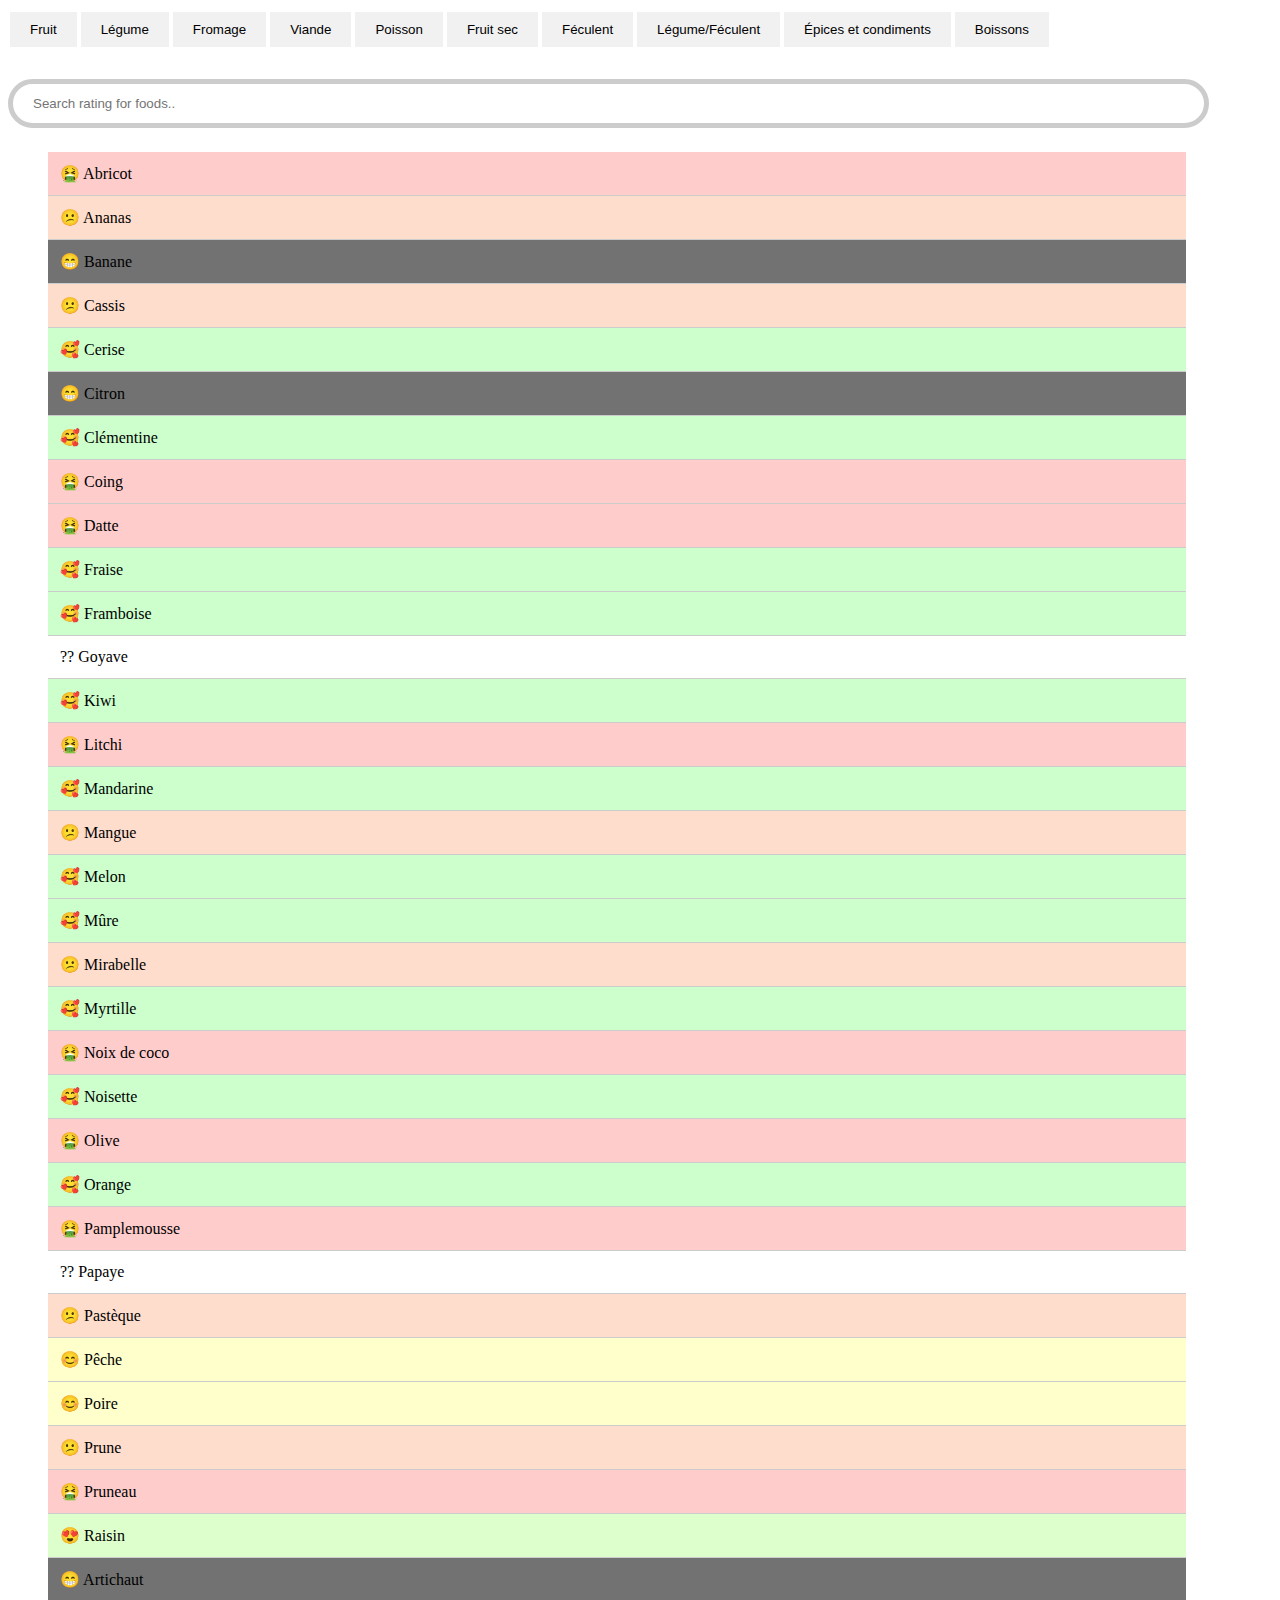
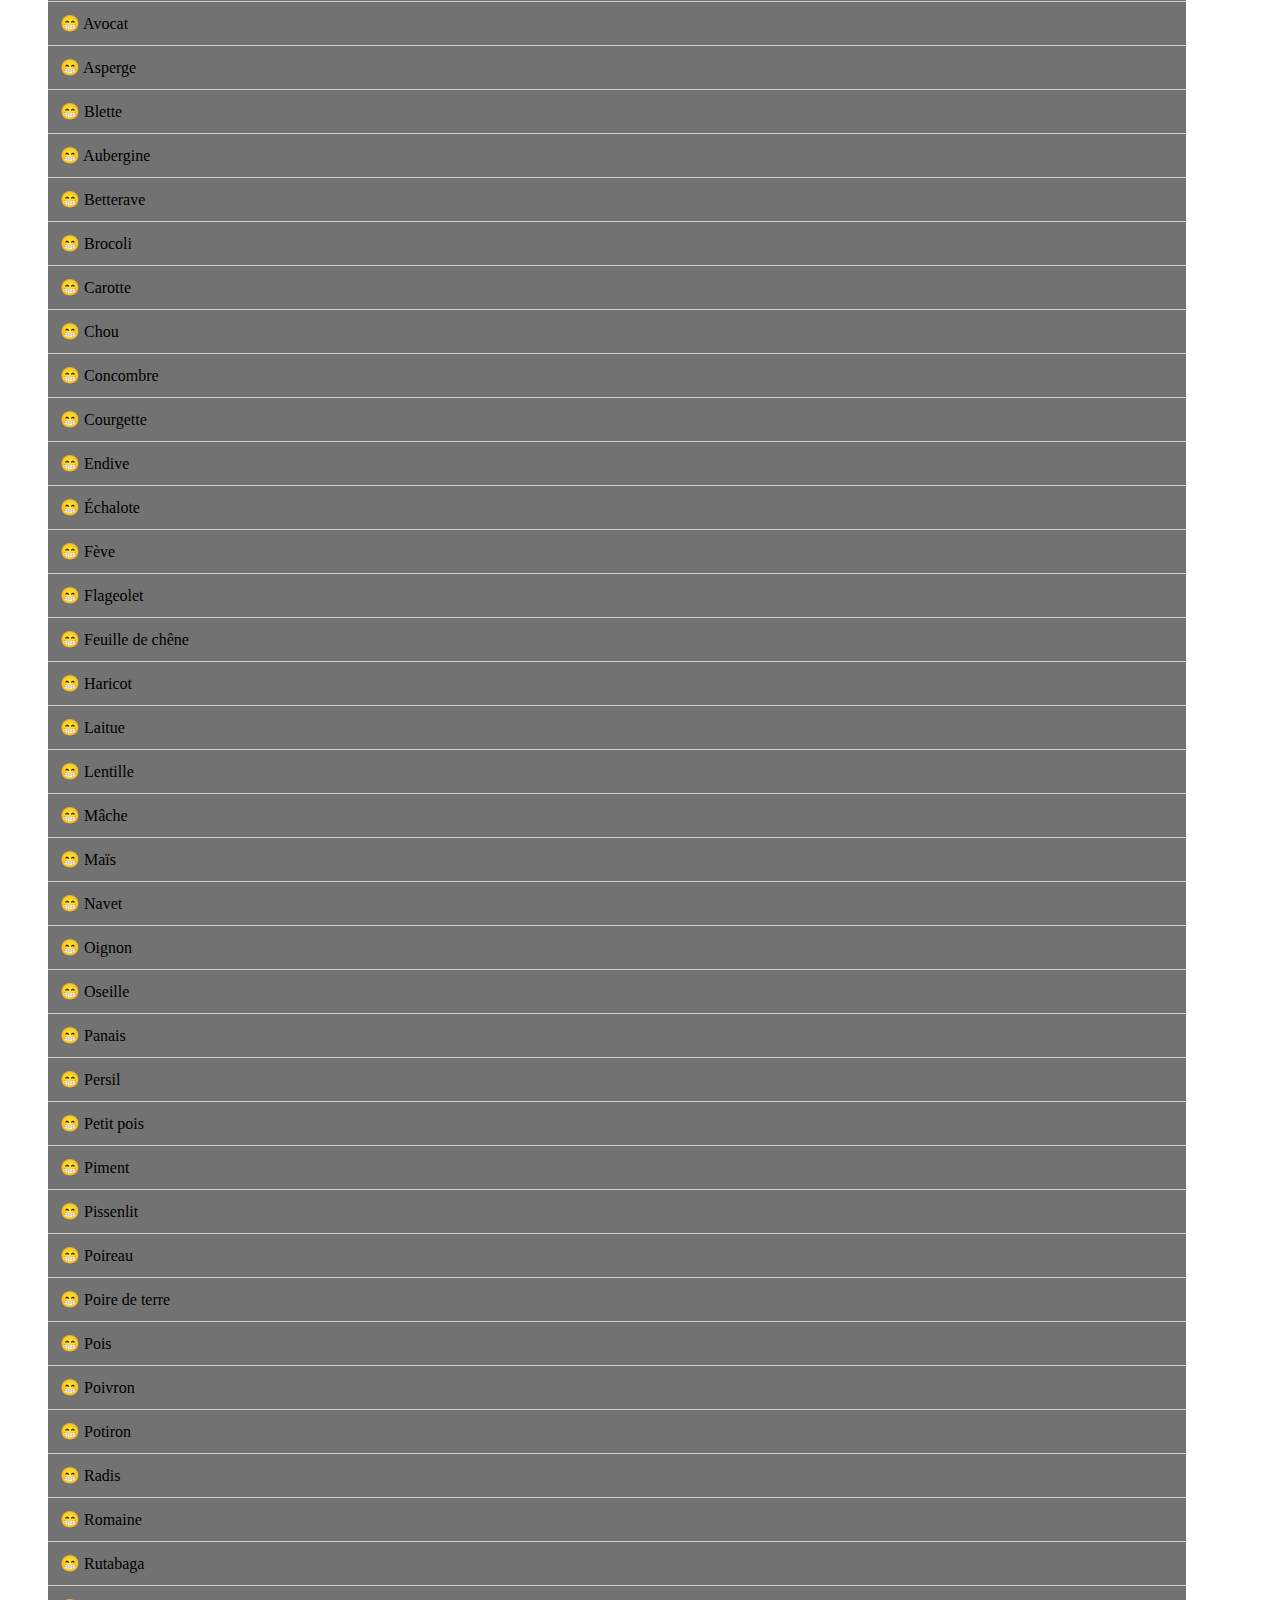
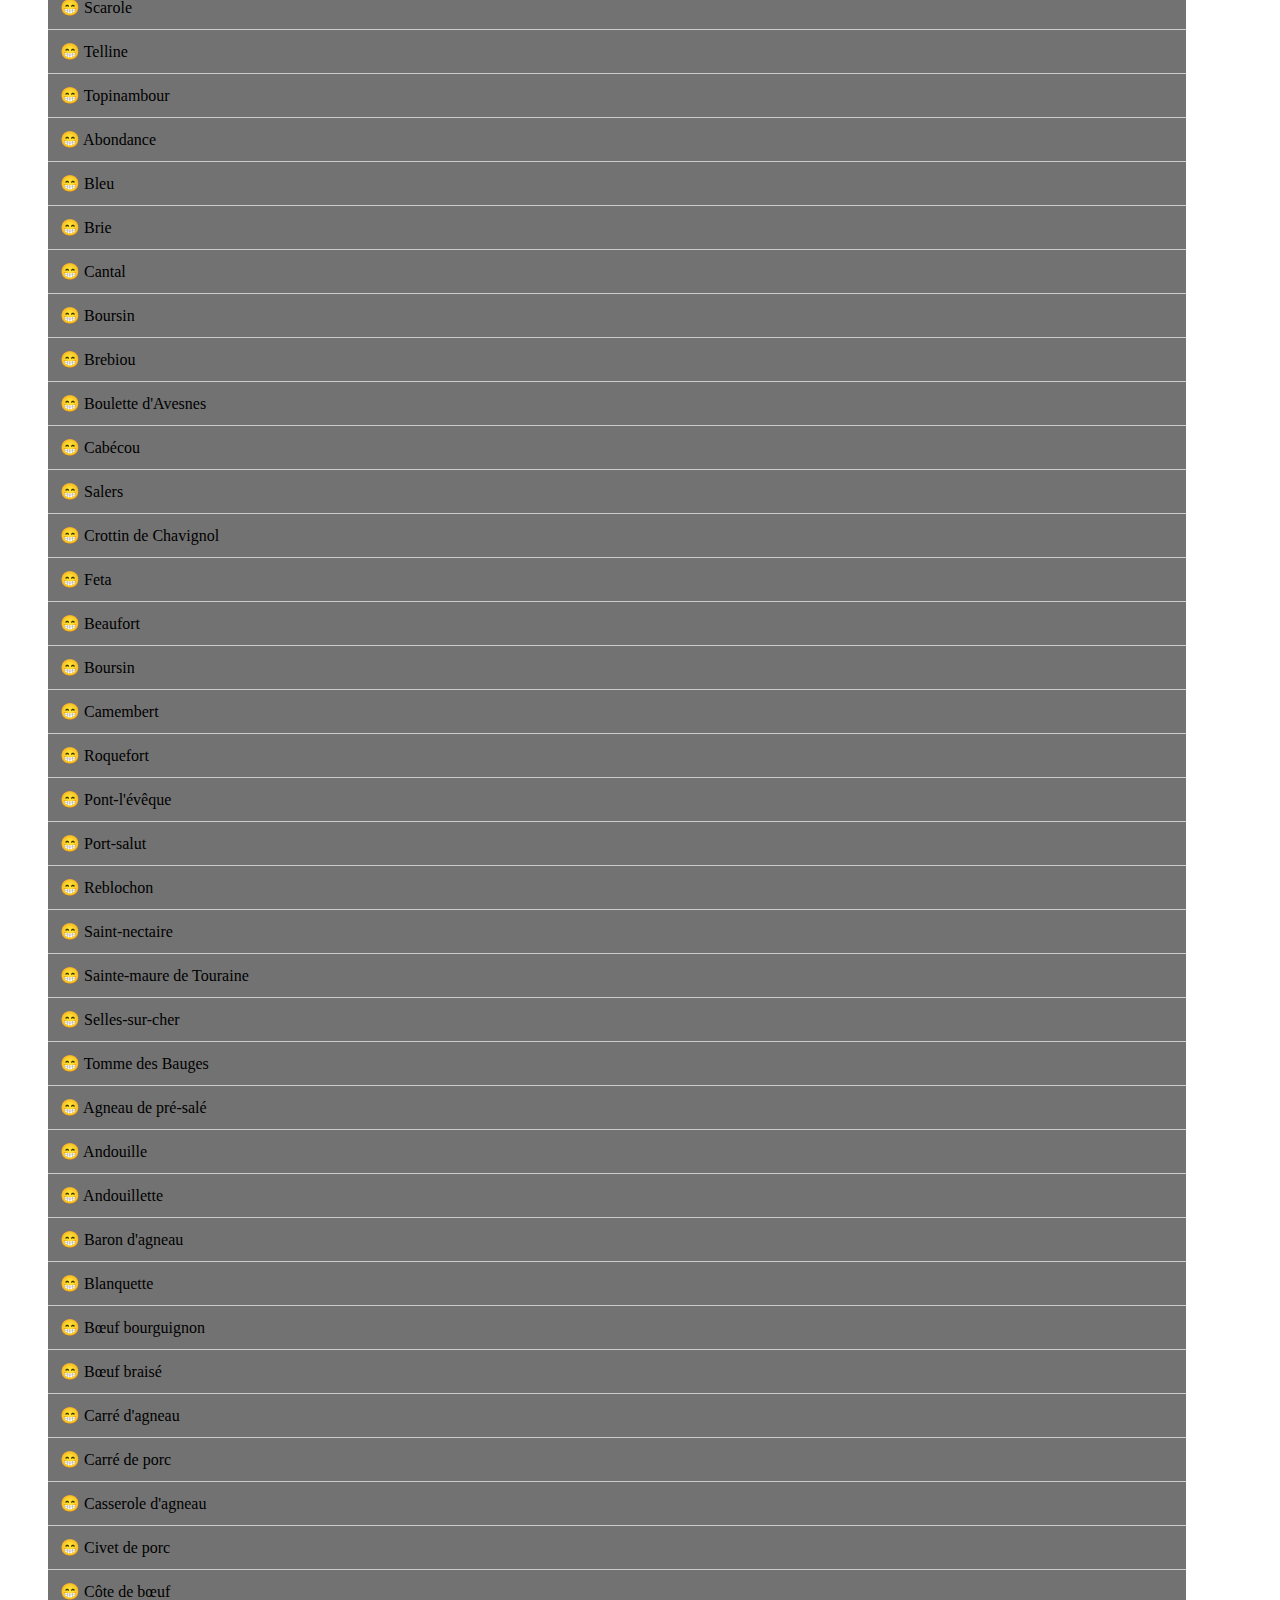
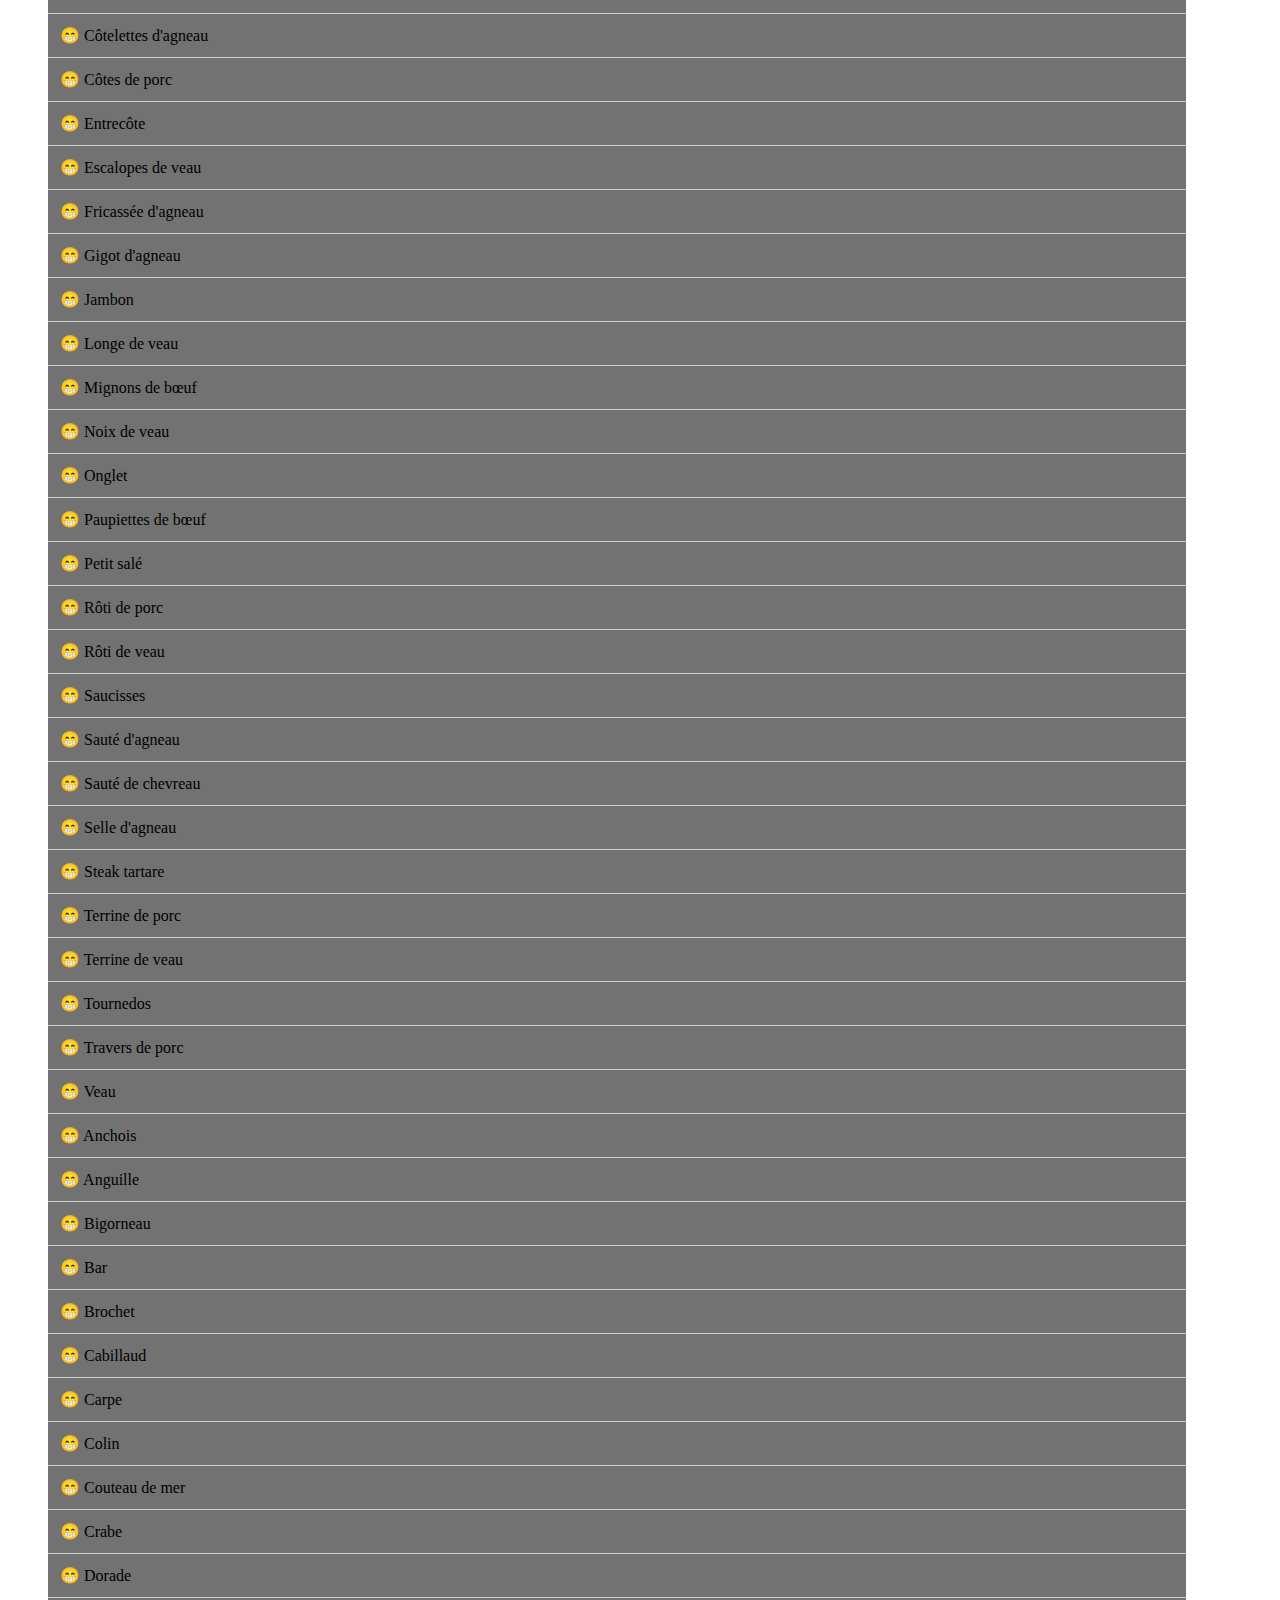
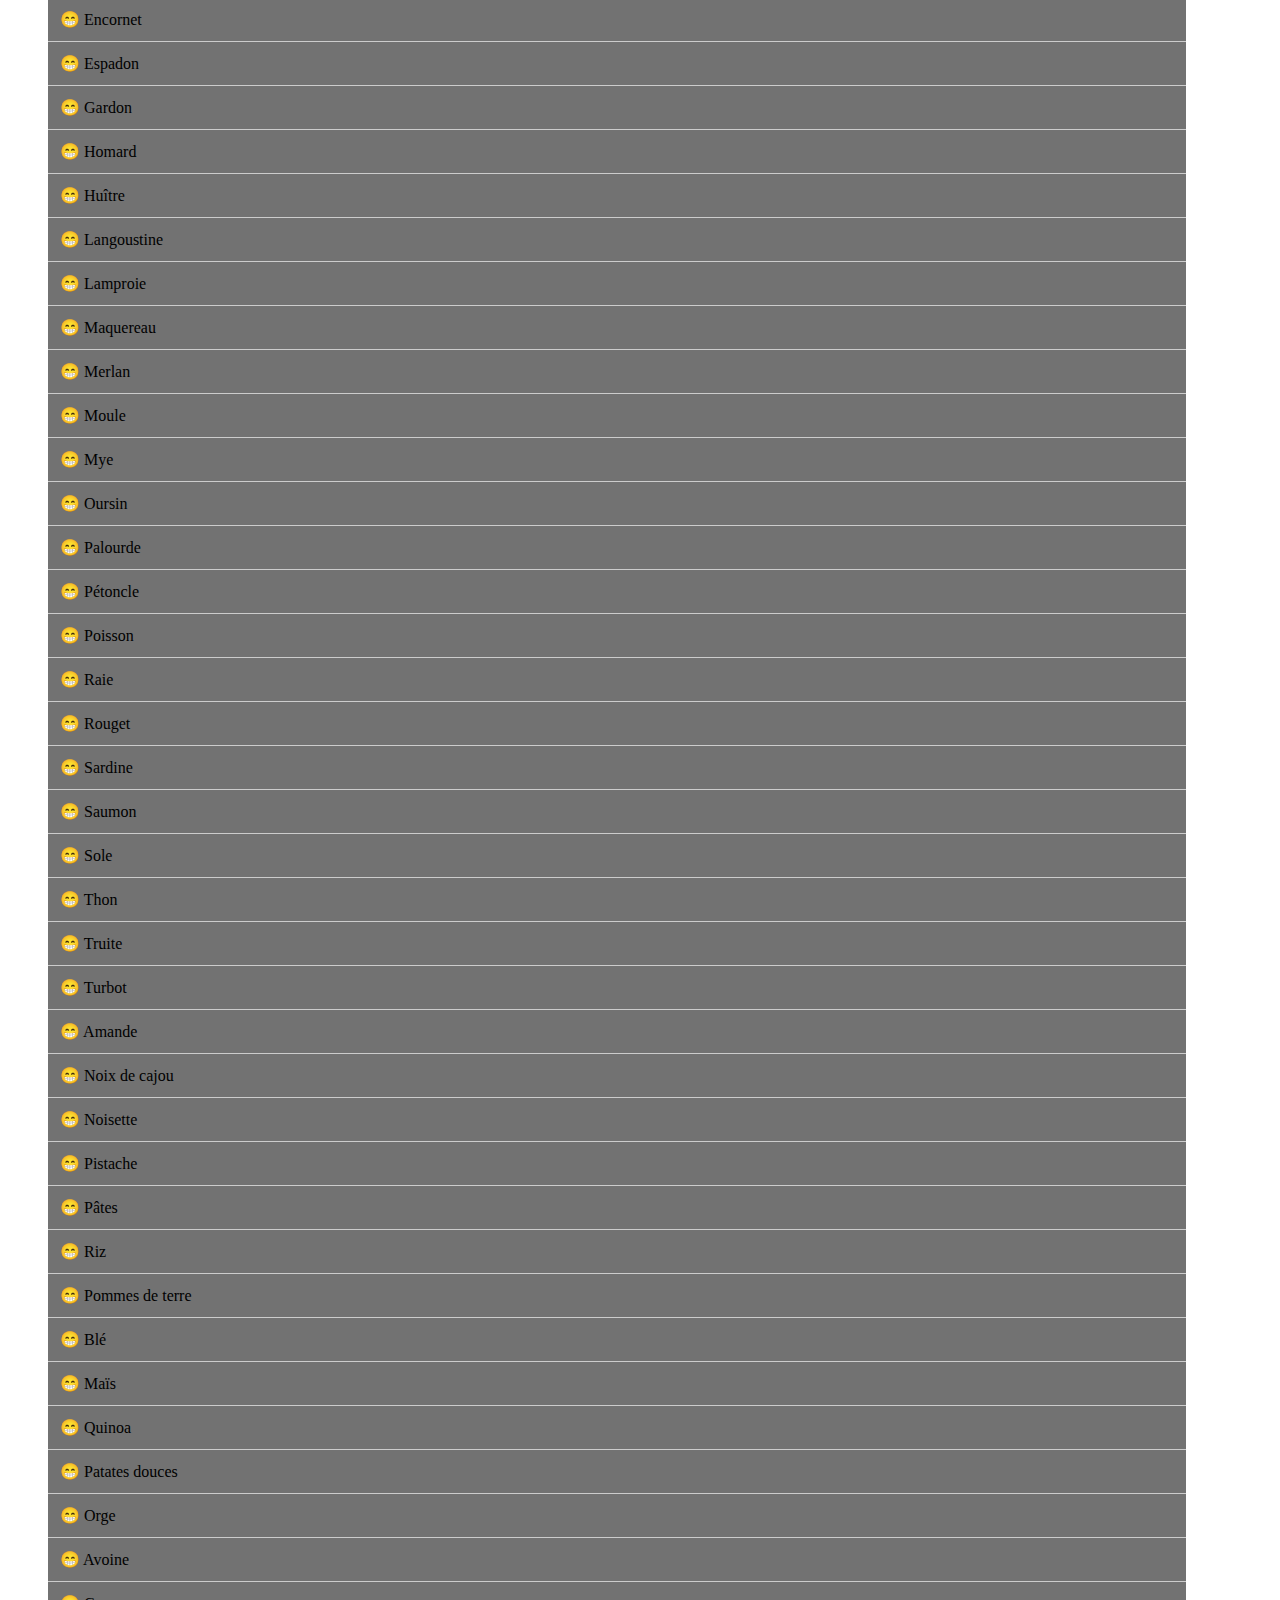
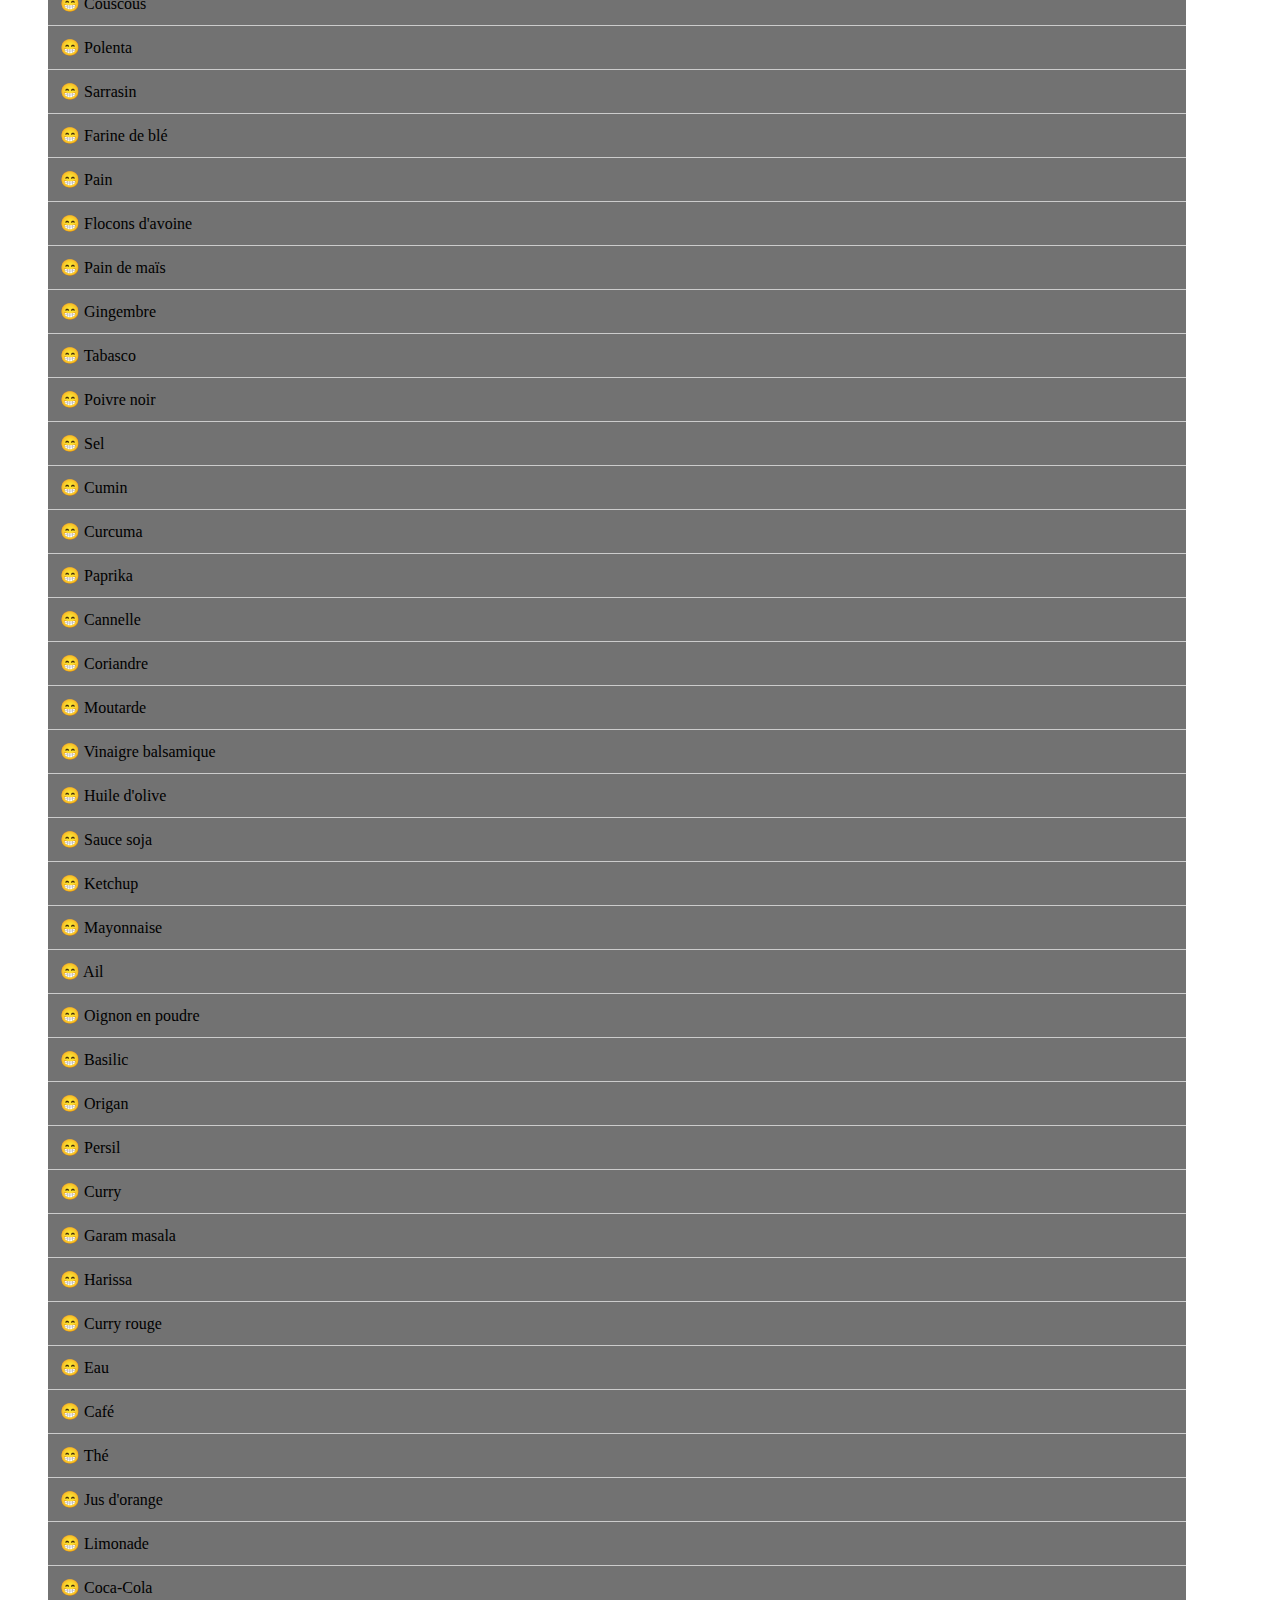
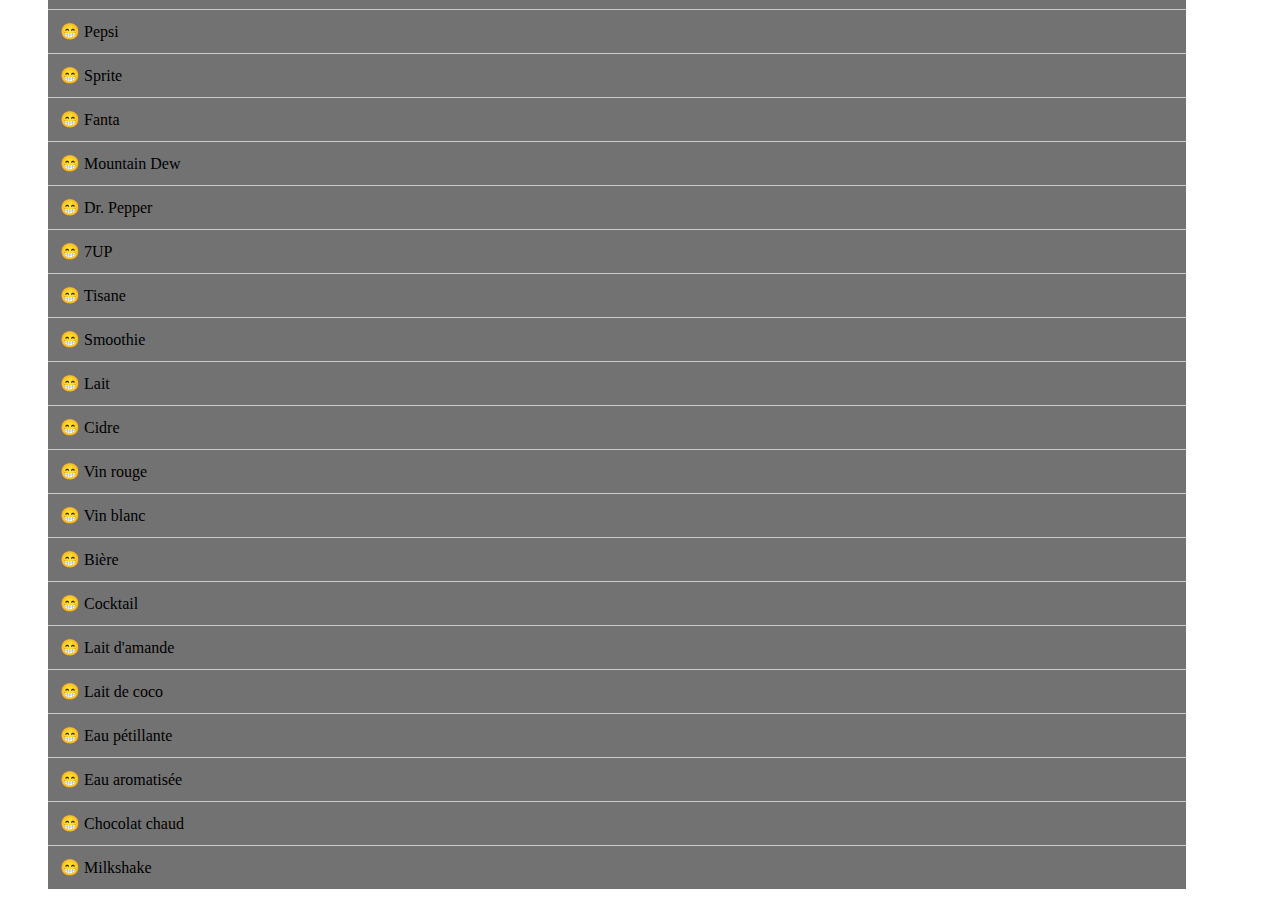
==== html/index.html @ 208cf8e2 "Create Page for show the guillaume foods like" ====
<!DOCTYPE html>
<html>
<head>
    <title>Search Page</title>
    <style>
        #searchInput {
            width: 95%;
            padding: 12px 20px;
            margin: 8px 0;
            box-sizing: border-box;
            border: 5px solid #ccc;
            border-radius: 40px;
        }

        #foodList {
            list-style-type: none;
            padding: 1;
            width: 90%;
        }

        #foodList li {
            padding: 12px;
            border-bottom: 1px solid #ccc;
        }

        #foodList li:last-child {
            border-bottom: none;
        }
        #foodList button {
            margin-left: 10px;
            padding: 5px 10px;
            background-color: #4CAF50; /* Green */
            border: none;
            color: white;
            text-align: center;
            text-decoration: none;
            display: inline-block;
            font-size: 16px;
            transition-duration: 0.4s;
            cursor: pointer;
        }

        #foodList button:hover {
            background-color: #45a049;
        }

        .rating-0 {
             background-color: #0000008d; /* Black */
        }
        .rating-1 {
             background-color: #ffcccc; /* Red */
        }

        .rating-2 {
            background-color: #ffddcc; /* Orange */
        }

        .rating-3 {
            background-color: #ffffcc; /* Yellow */
        }

        .rating-4 {
            background-color: #ddffcc; /* Light Green */
        }

        .rating-5 {
            background-color: #ccffcc; /* Green */
        }
        #tagContainer {
            display: flex;
            flex-wrap: wrap;
            margin-bottom: 20px;
        }

        #tagContainer .tag {
            background-color: #f1f1f1;
            border: none;
            color: black;
            padding: 10px 20px;
            text-align: center;
            text-decoration: none;
            display: inline-block;
            margin: 4px 2px;
            cursor: pointer;
            transition-duration: 0.4s;
        }

        #tagContainer .tag:hover {
            background-color: #3e8e41;
            color: white;
        }
    </style>
</head>
<body>
    <div id="tagContainer"></div>
    <input type="text" id="searchInput" onkeyup="search()" placeholder="Search rating for foods..">
    <ul id="foodList">
    </ul>

    <script>
        let foods = [];

        fetch('foods.json')
            .then(response => response.json())
            .then(data => {
                foods = data;
                const categories = [...new Set(foods.map(food => food.category))];
                displayTags(categories);
                displayFoods(foods);
            });

        function removeAccents(str) {
            return str.normalize("NFD").replace(/[\u0300-\u036f]/g, "");
        }

        function search() {
            const input = removeAccents(document.getElementById('searchInput').value.toLowerCase());
            const filteredFoods = foods.filter(food => removeAccents(food.name.toLowerCase()).includes(input));

            displayFoods(filteredFoods);
        }

        function getEmoji(rating) {
            switch (rating) {
                case -1:
                    return '??' ; // Je ne sais pas
                case 0:
                    return "&#128513;"; // Fear
                case 1:
                    return '&#x1F92E;'; // Vomit
                case 2:
                    return '&#x1F615;'; // Mitigé
                case 3:
                    return '&#x1F60A;'; // Aime
                case 4:
                    return '&#x1F60D;'; // Adore
                case 5:
                    return '&#x1F970;'; // Adore
                default:
                    return '';
            }
        }

        function displayFoods(foods) {
            const ul = document.getElementById('foodList');
            ul.innerHTML = '';
            foods.forEach(food => {
                const li = document.createElement('li');
                const emoji = getEmoji(food.rating);
                li.innerHTML = `${emoji} ${food.name}`;
                li.className = `rating-${food.rating}`;

                ul.appendChild(li);
            });
        }

        function displayTags(categories) {
            const container = document.getElementById('tagContainer');
            container.innerHTML = '';
            categories.forEach(category => {
                const tag = document.createElement('button');
                tag.textContent = category;
                tag.className = 'tag';
                tag.onclick = function() {
                    document.getElementById('searchInput').value = category;
                    search();
                };
                container.appendChild(tag);
            });
        }
    </script>
</body>
</html>
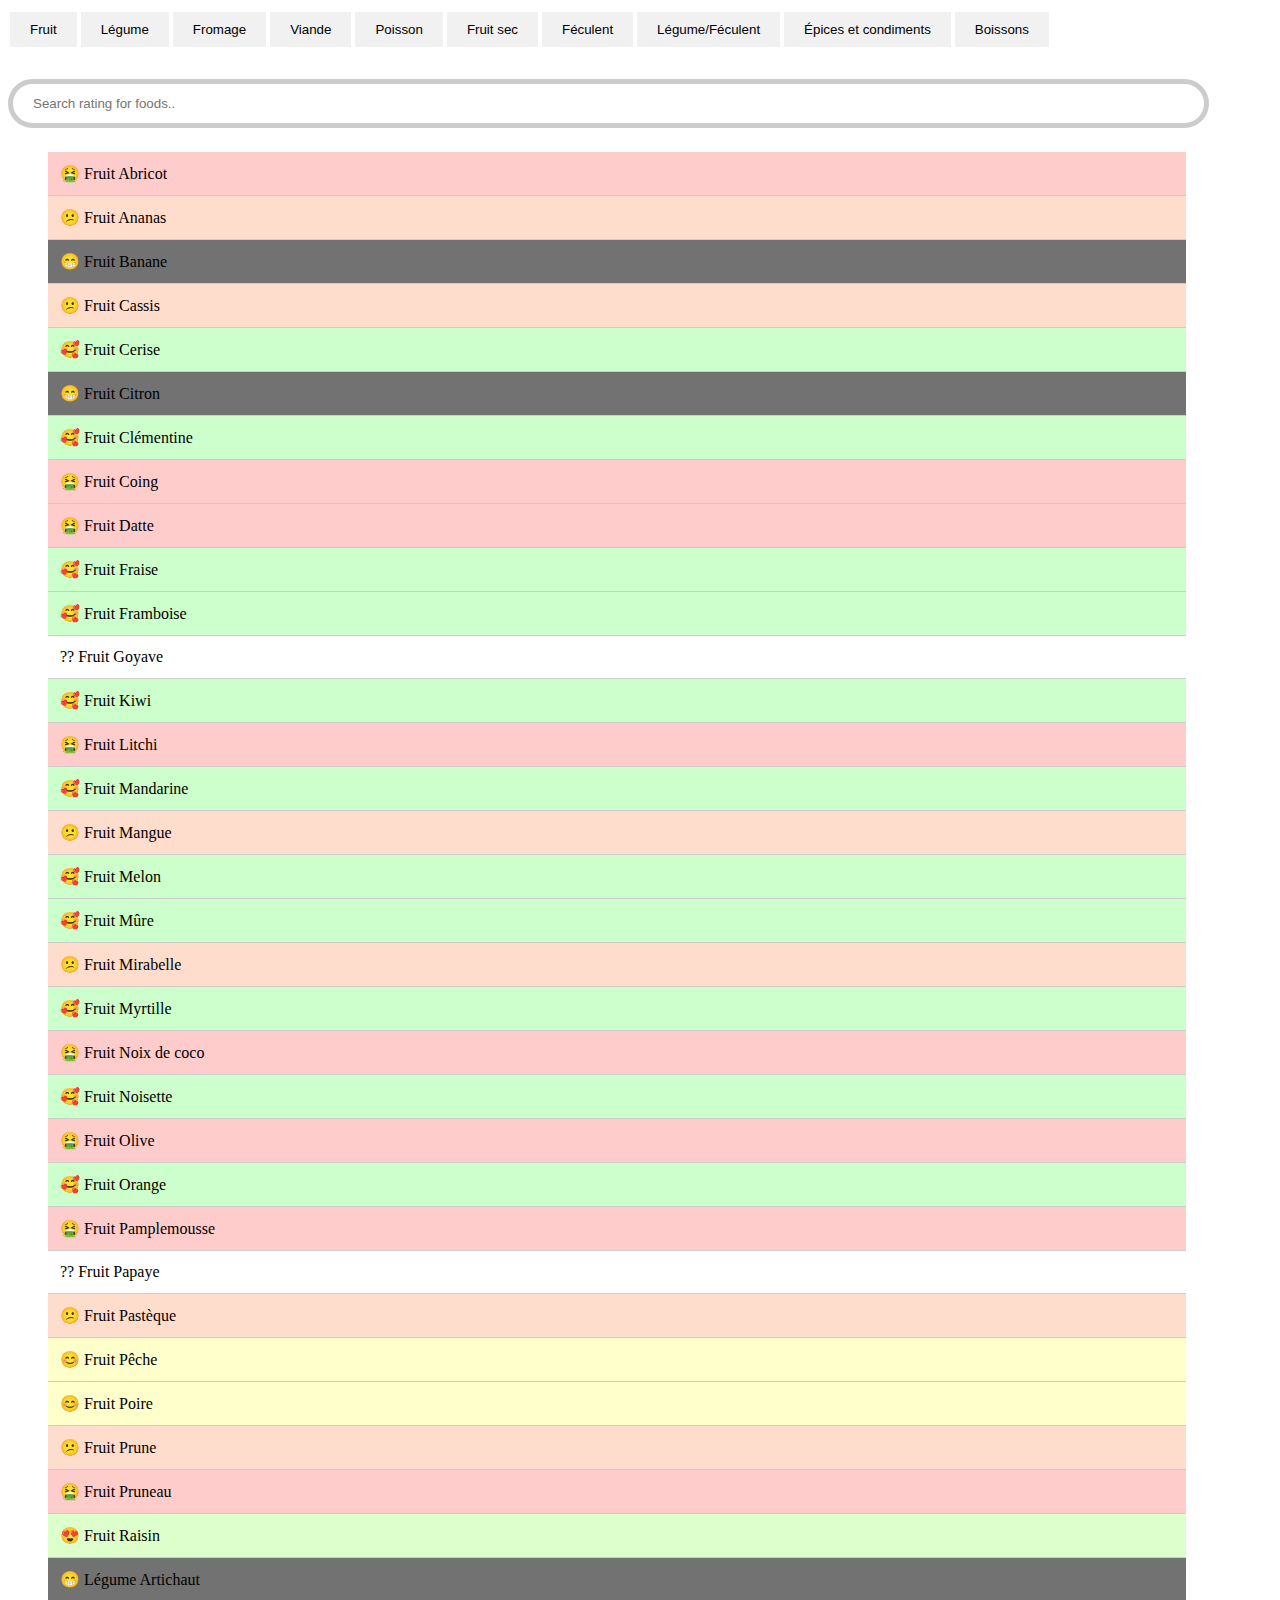
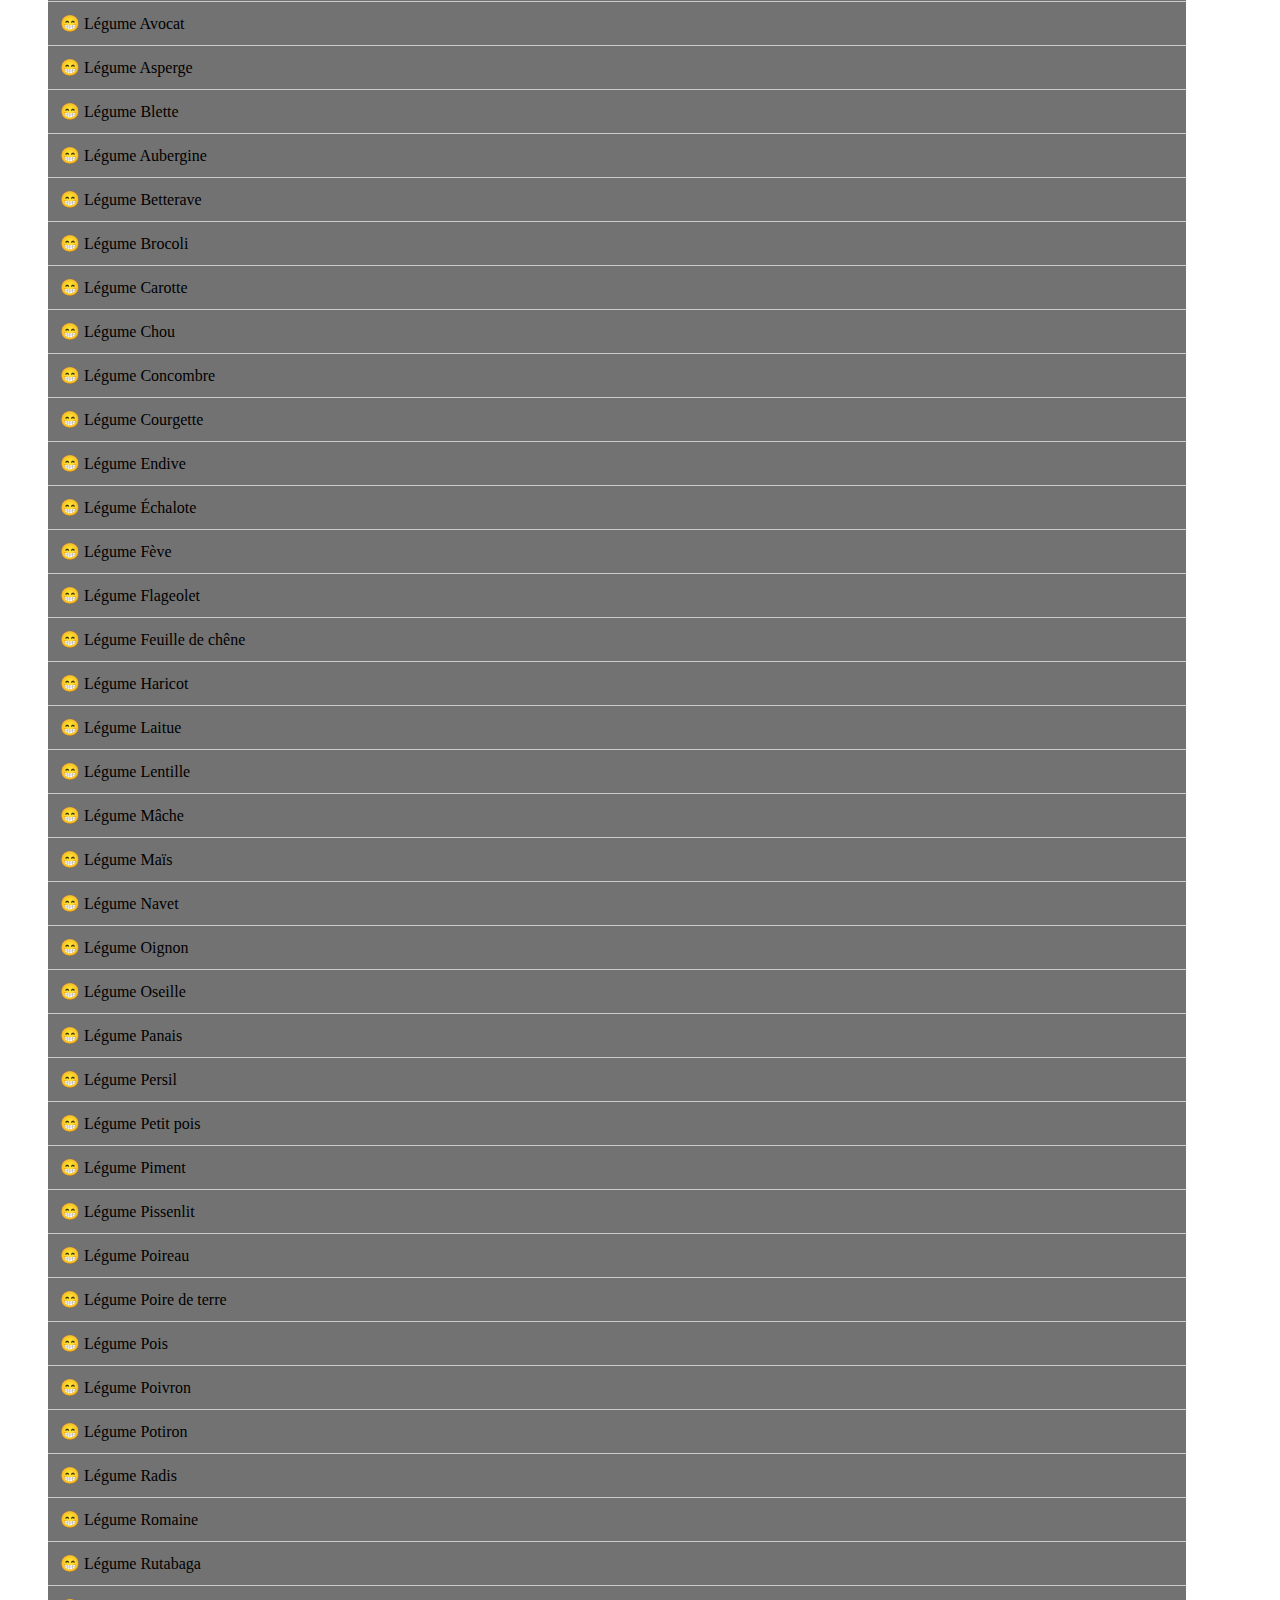
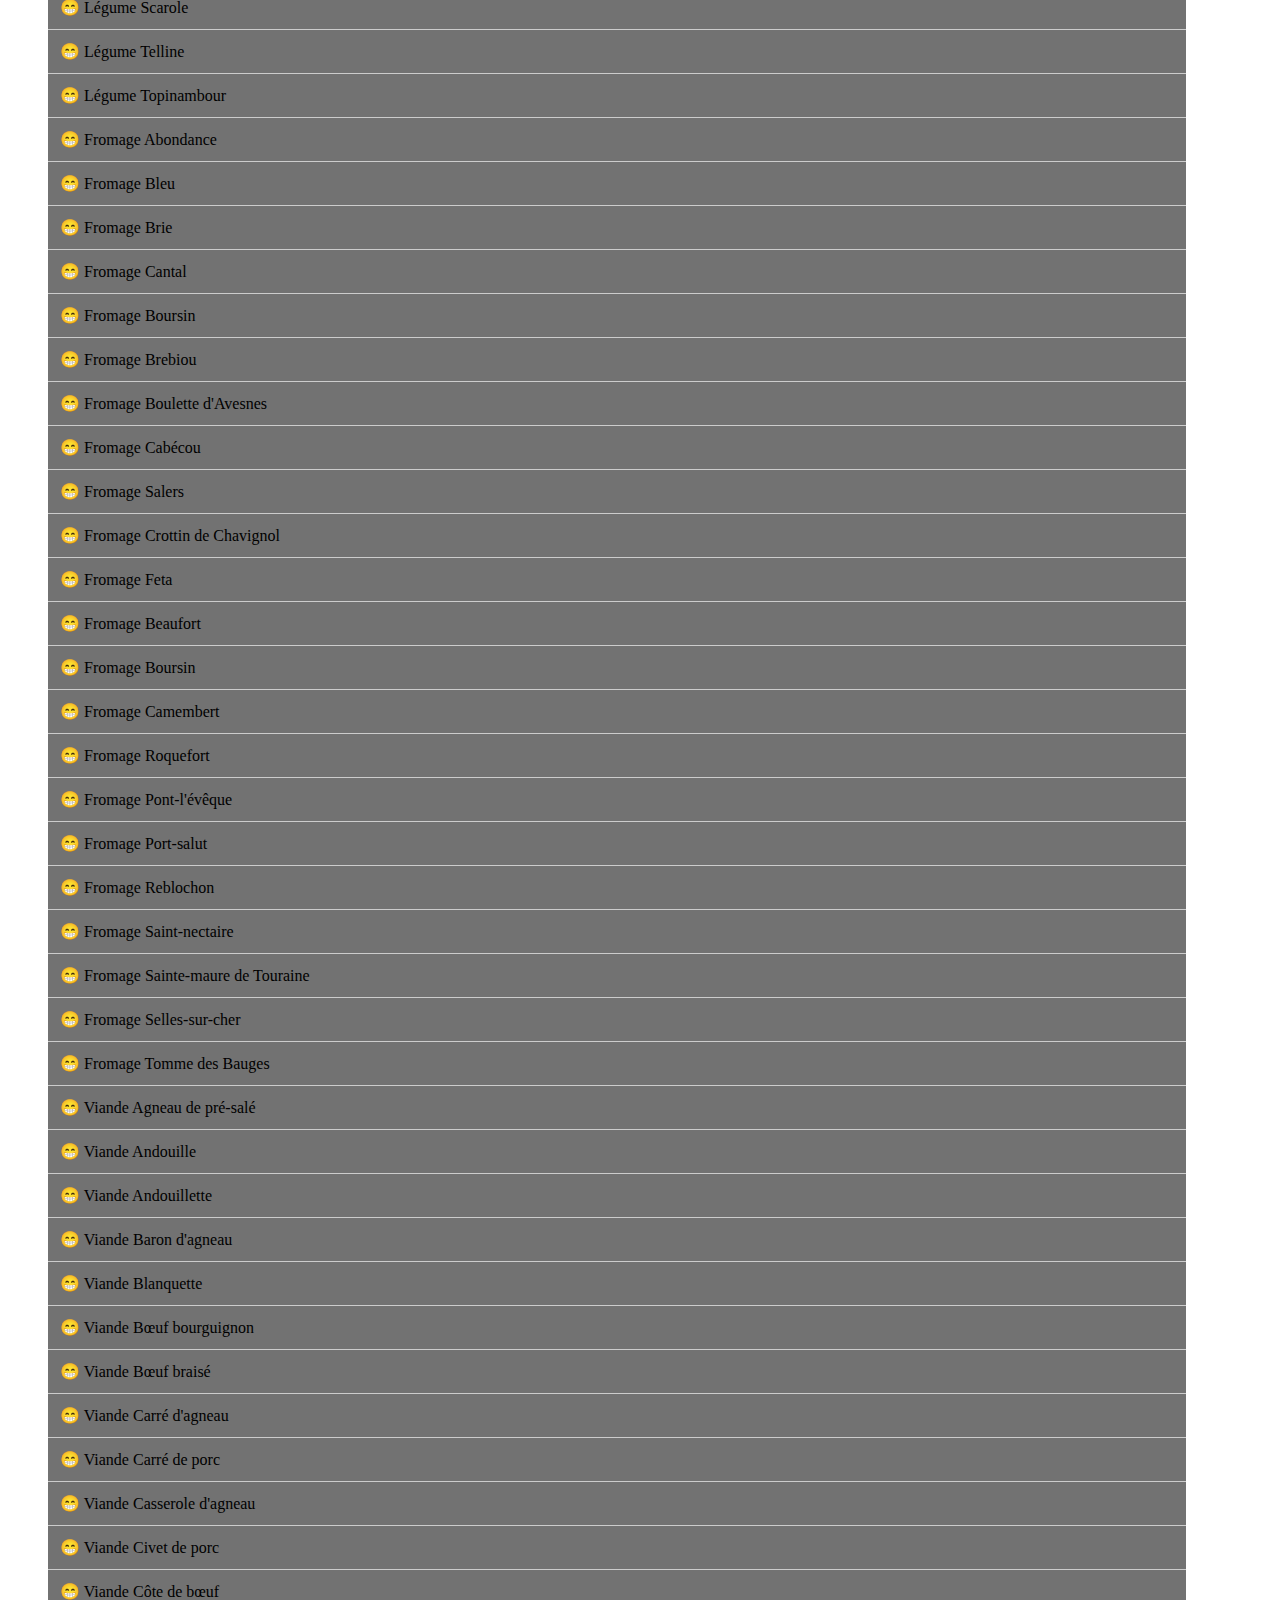
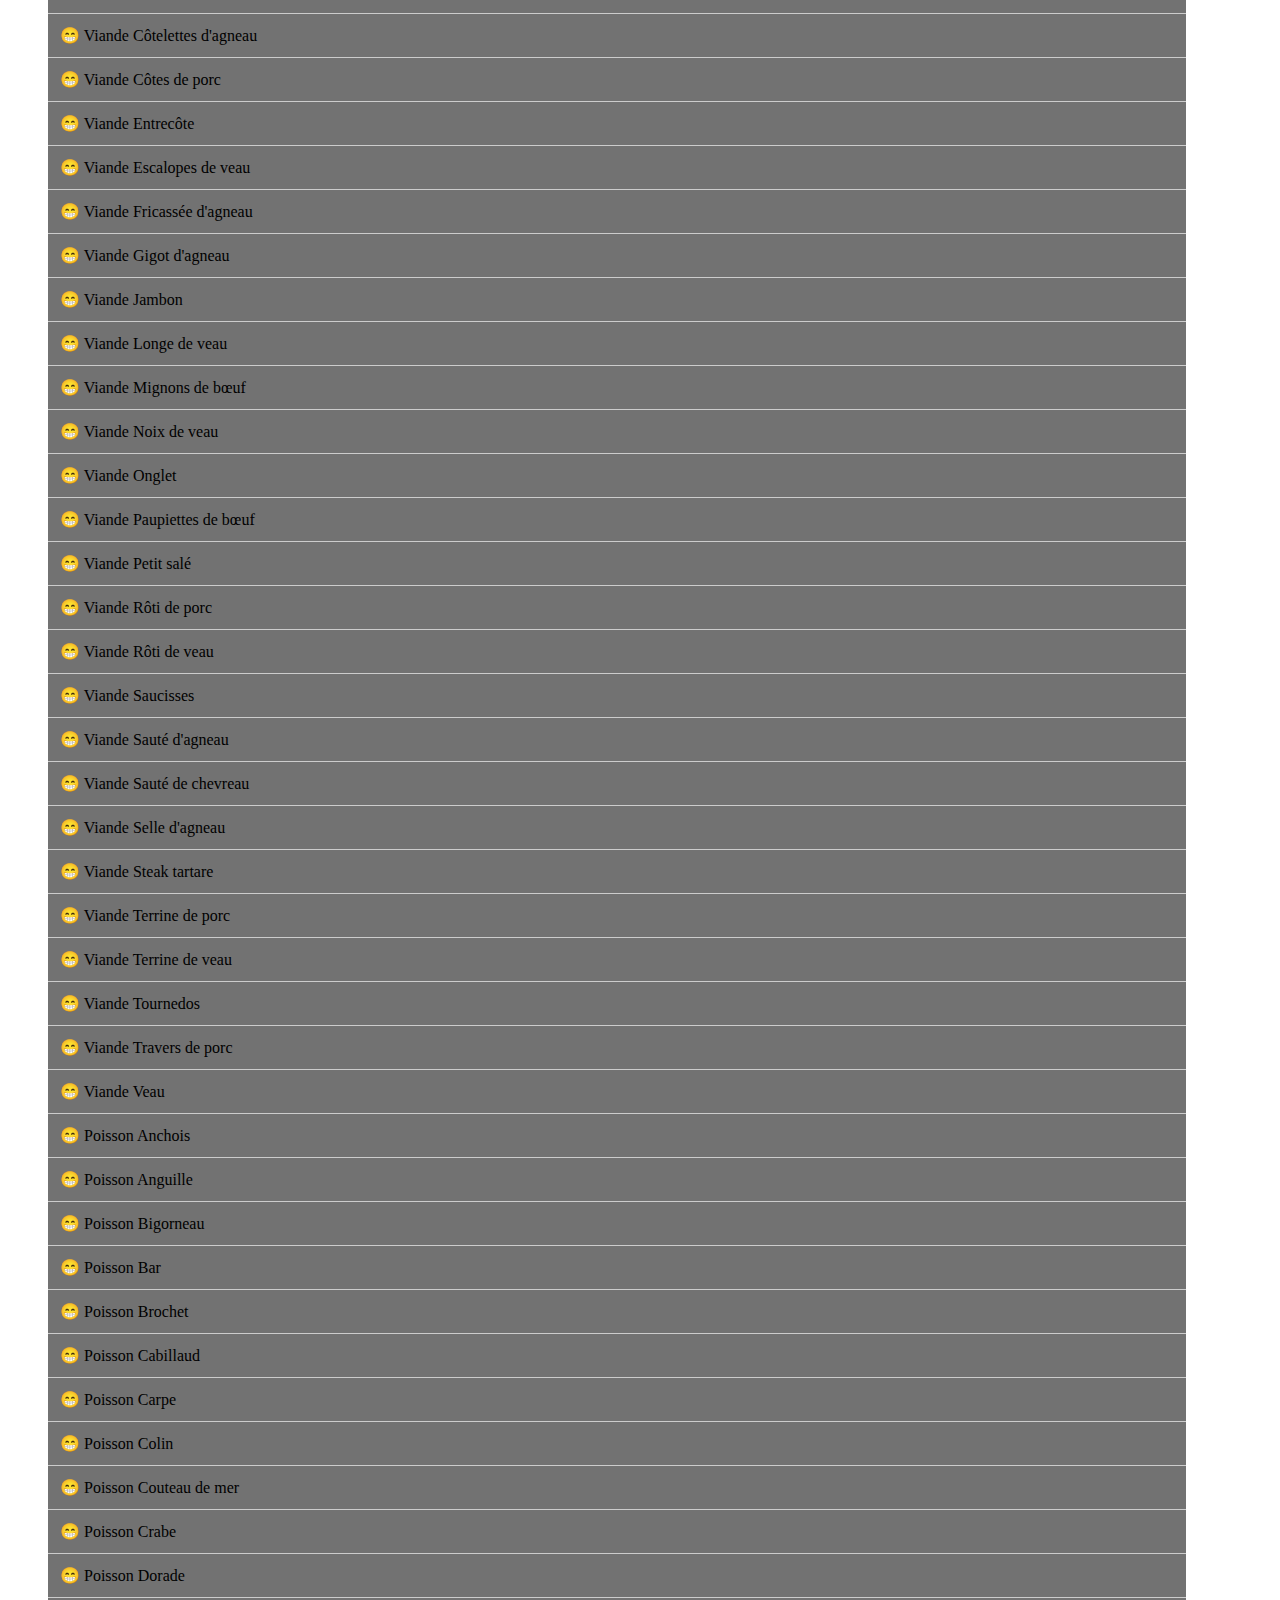
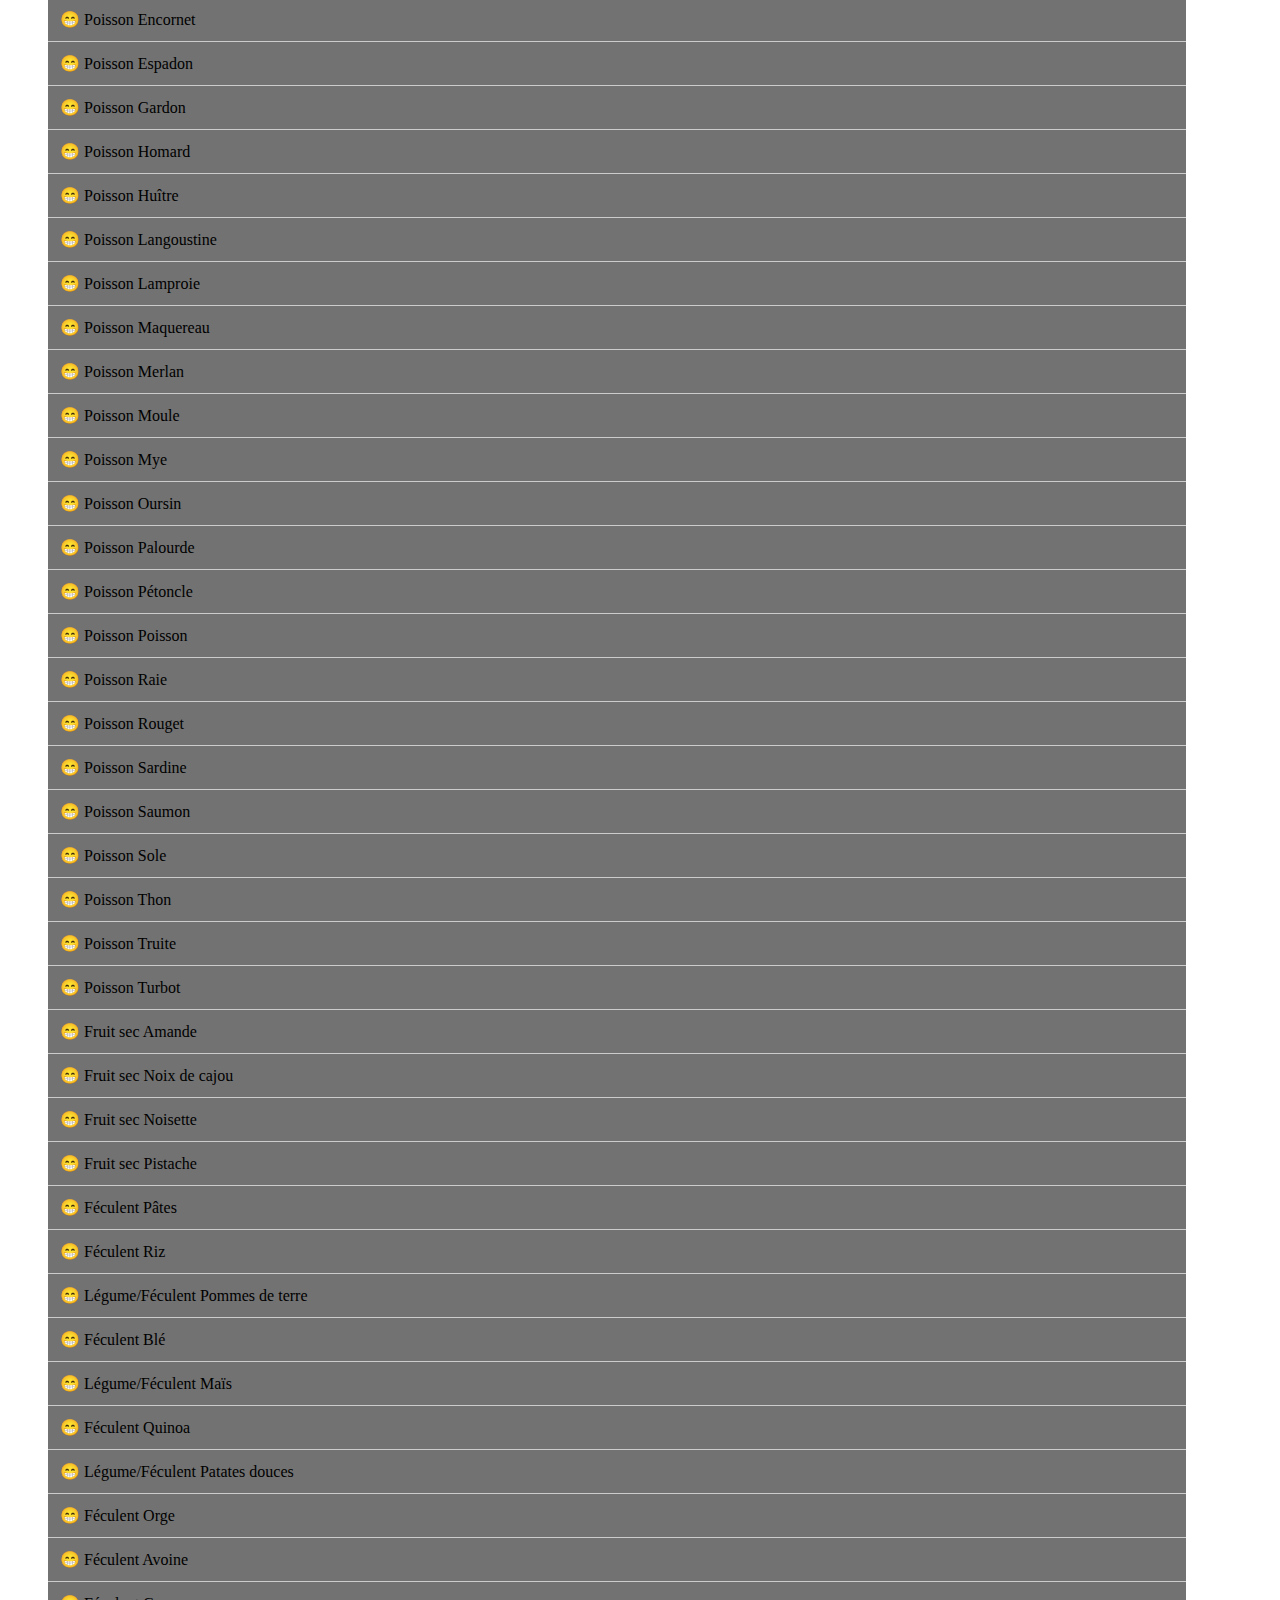
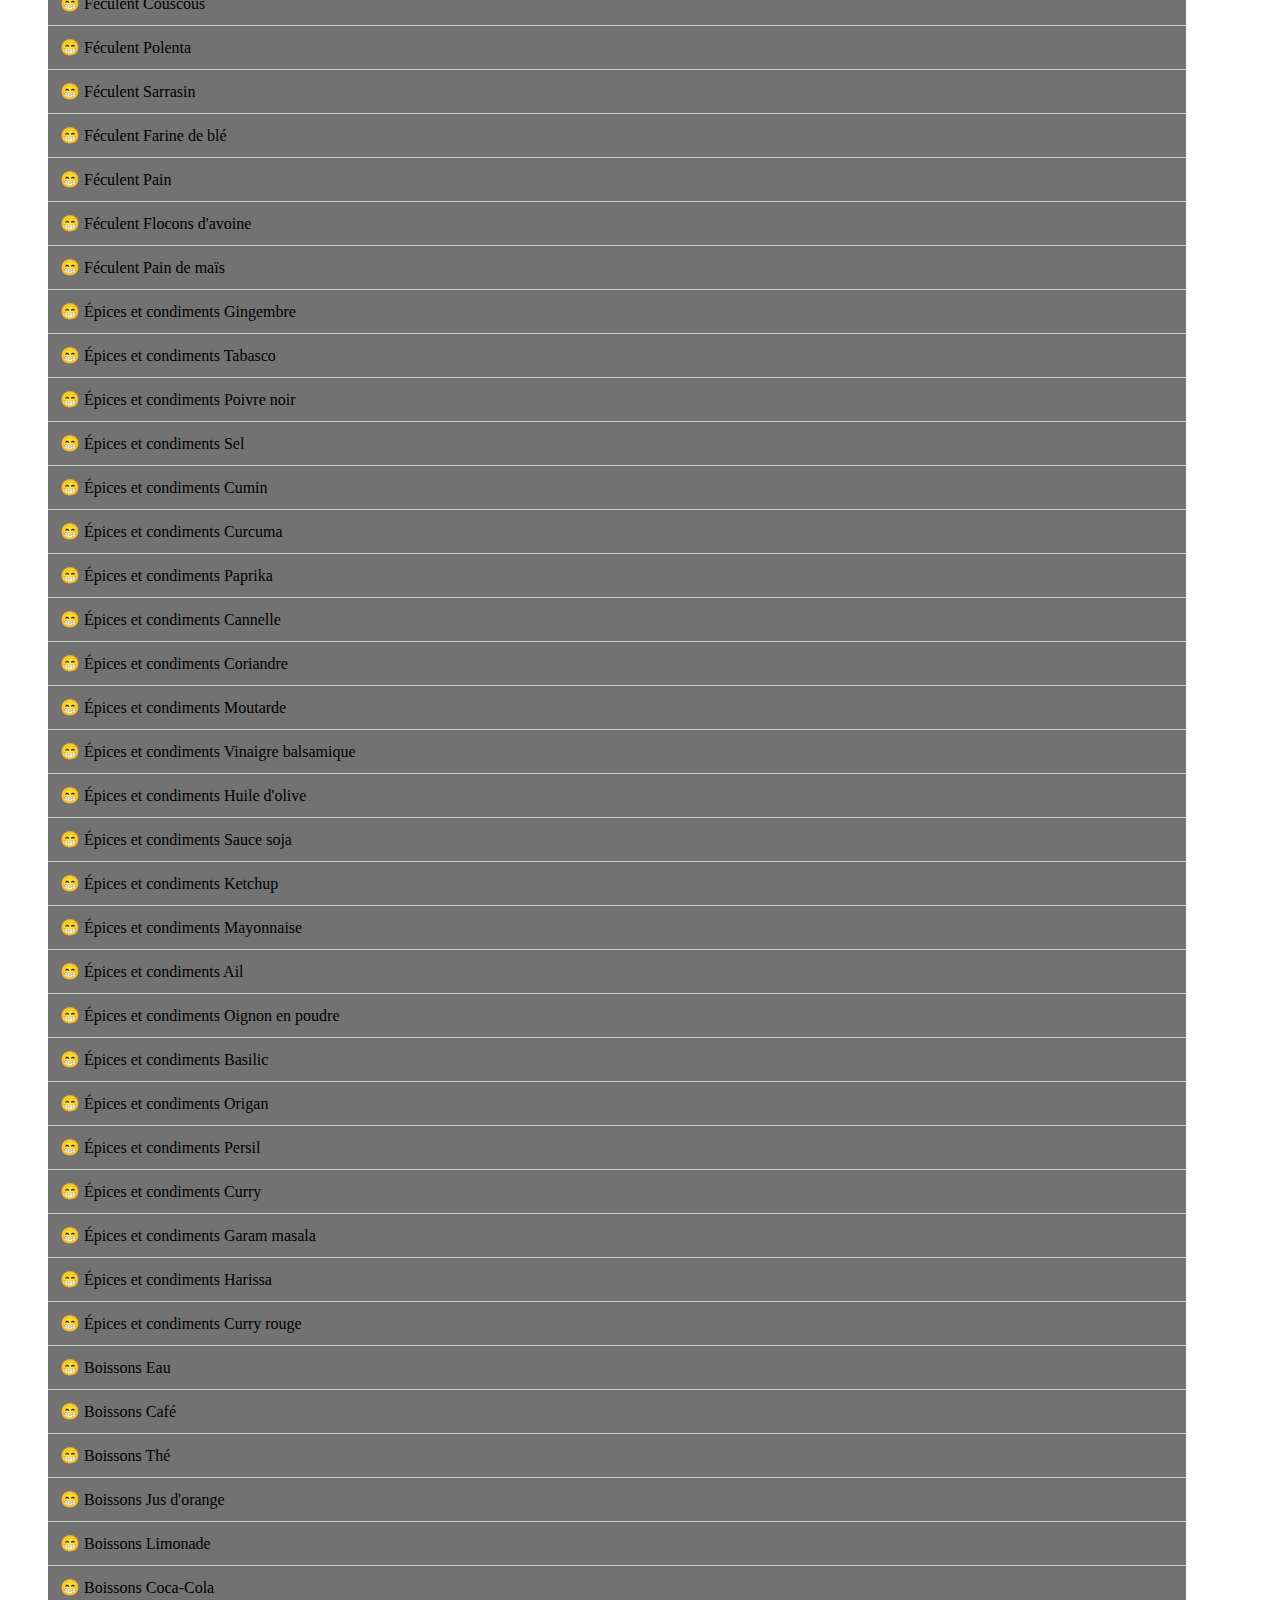
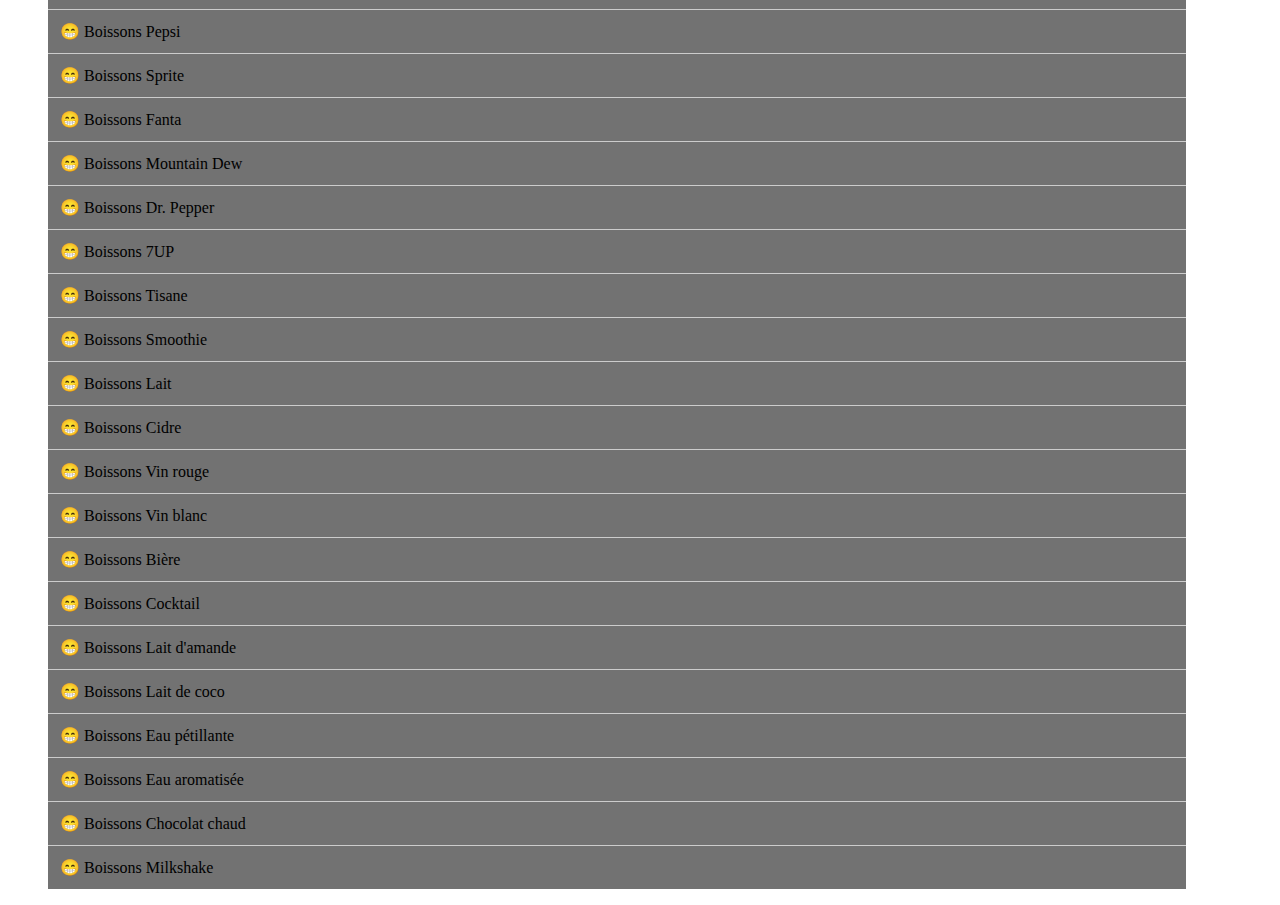
==== commit 2290fc42: "Add category" ====
--- a/html/index.html
+++ b/html/index.html
@@ -147,7 +147,7 @@
             foods.forEach(food => {
                 const li = document.createElement('li');
                 const emoji = getEmoji(food.rating);
-                li.innerHTML = `${emoji} ${food.name}`;
+                li.innerHTML = `${emoji} ${food.category} ${food.name}`;
                 li.className = `rating-${food.rating}`;
 
                 ul.appendChild(li);
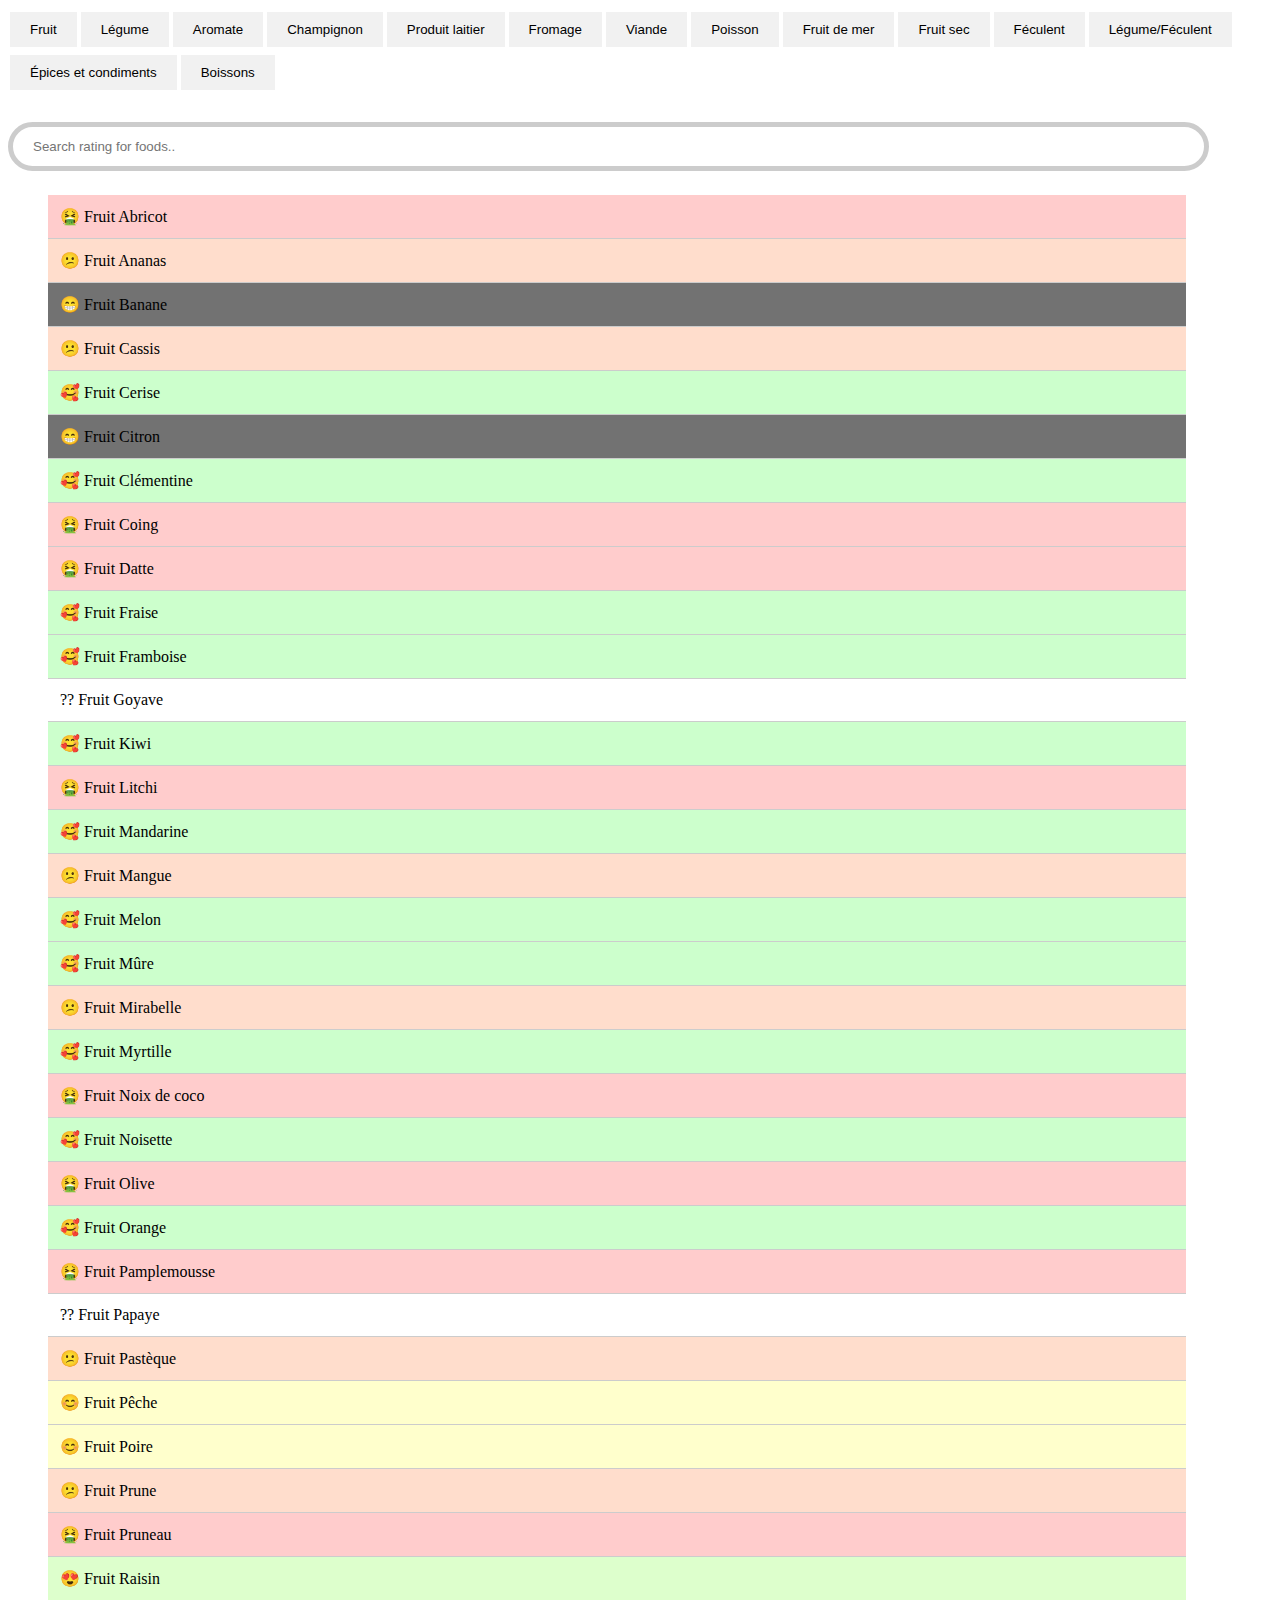
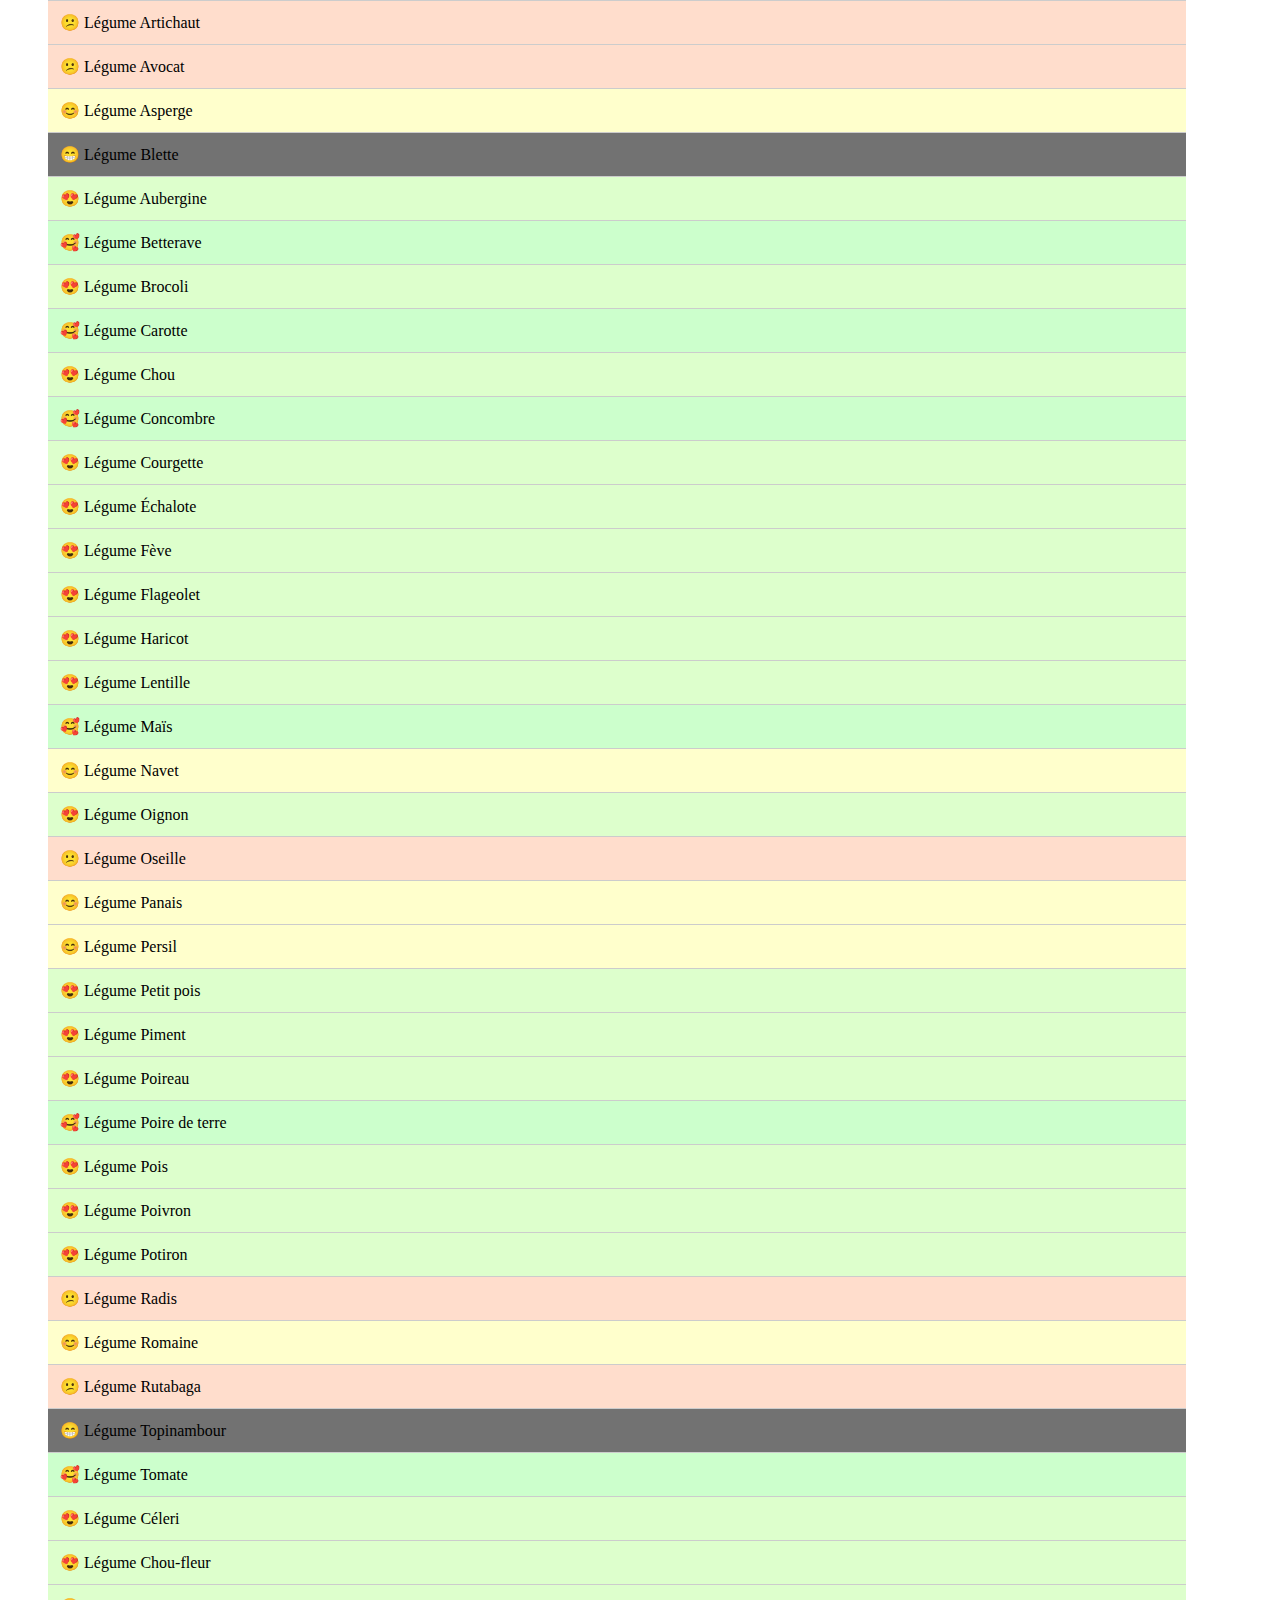
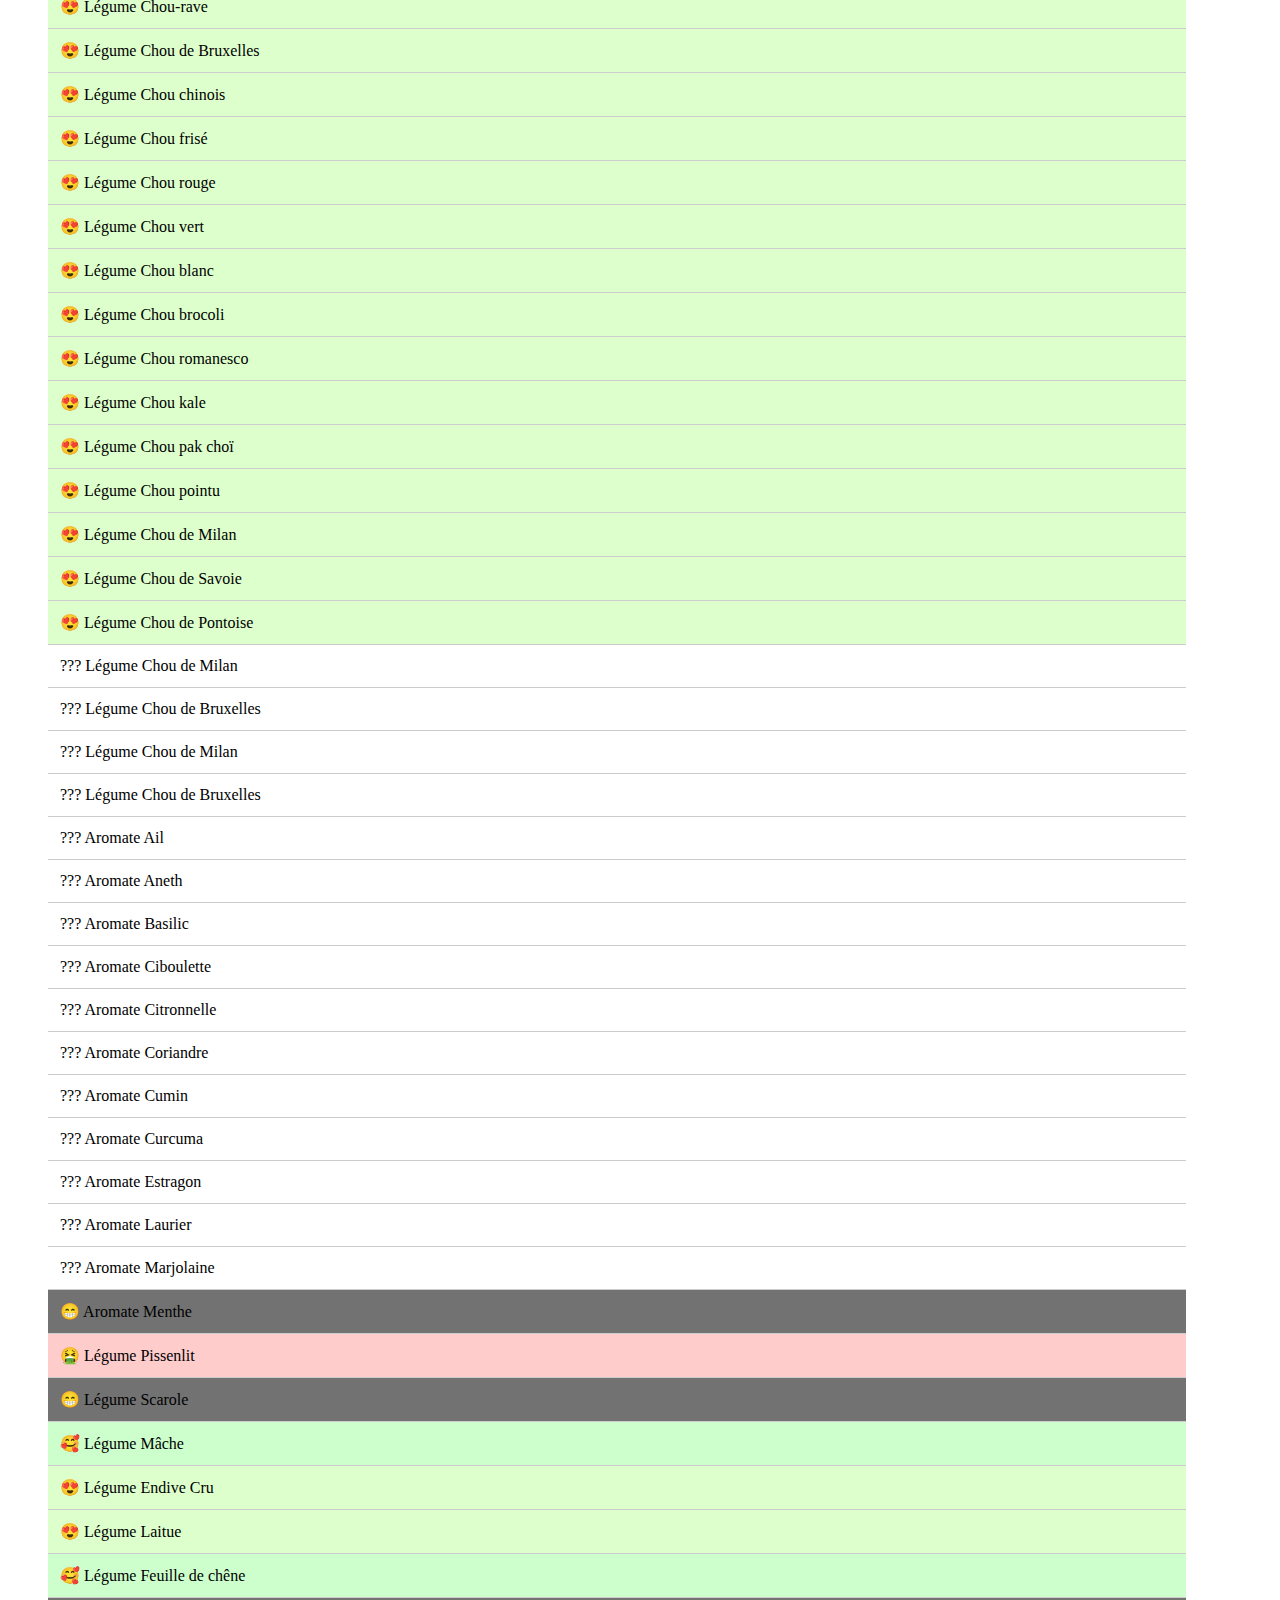
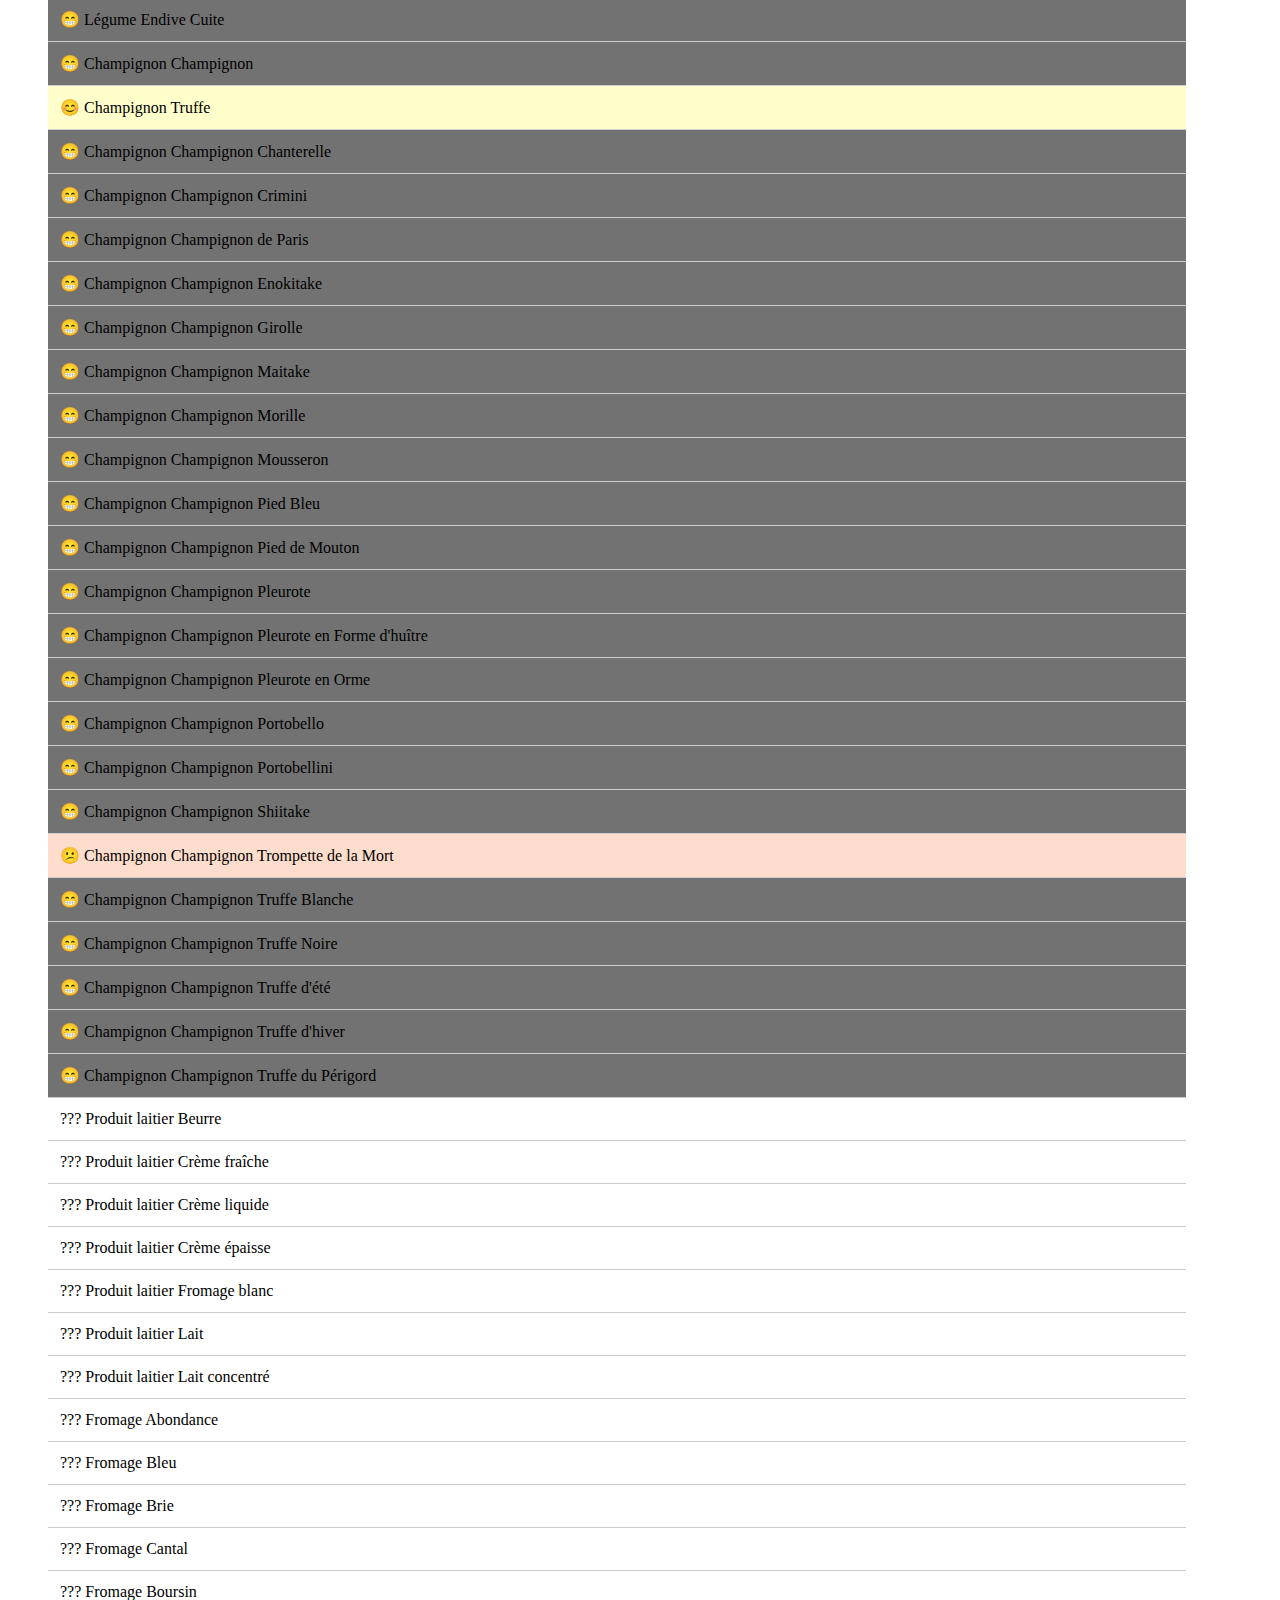
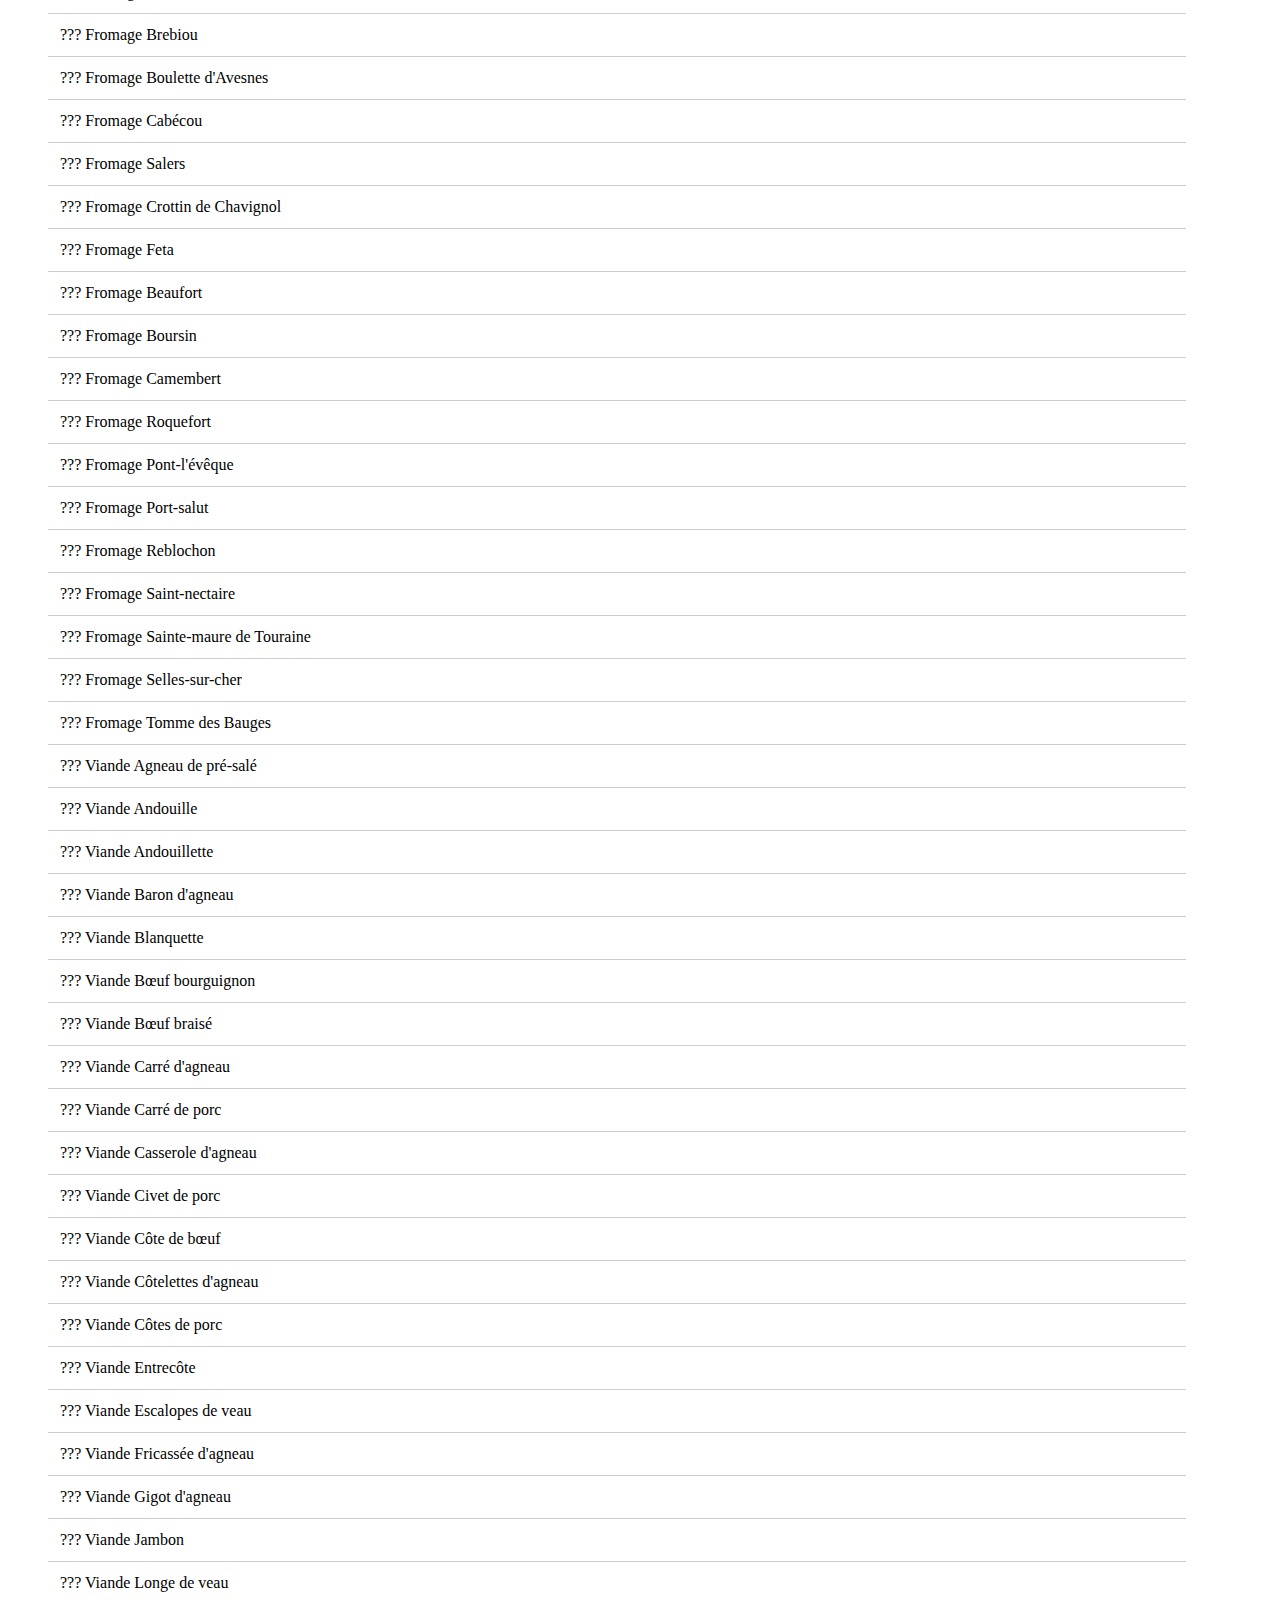
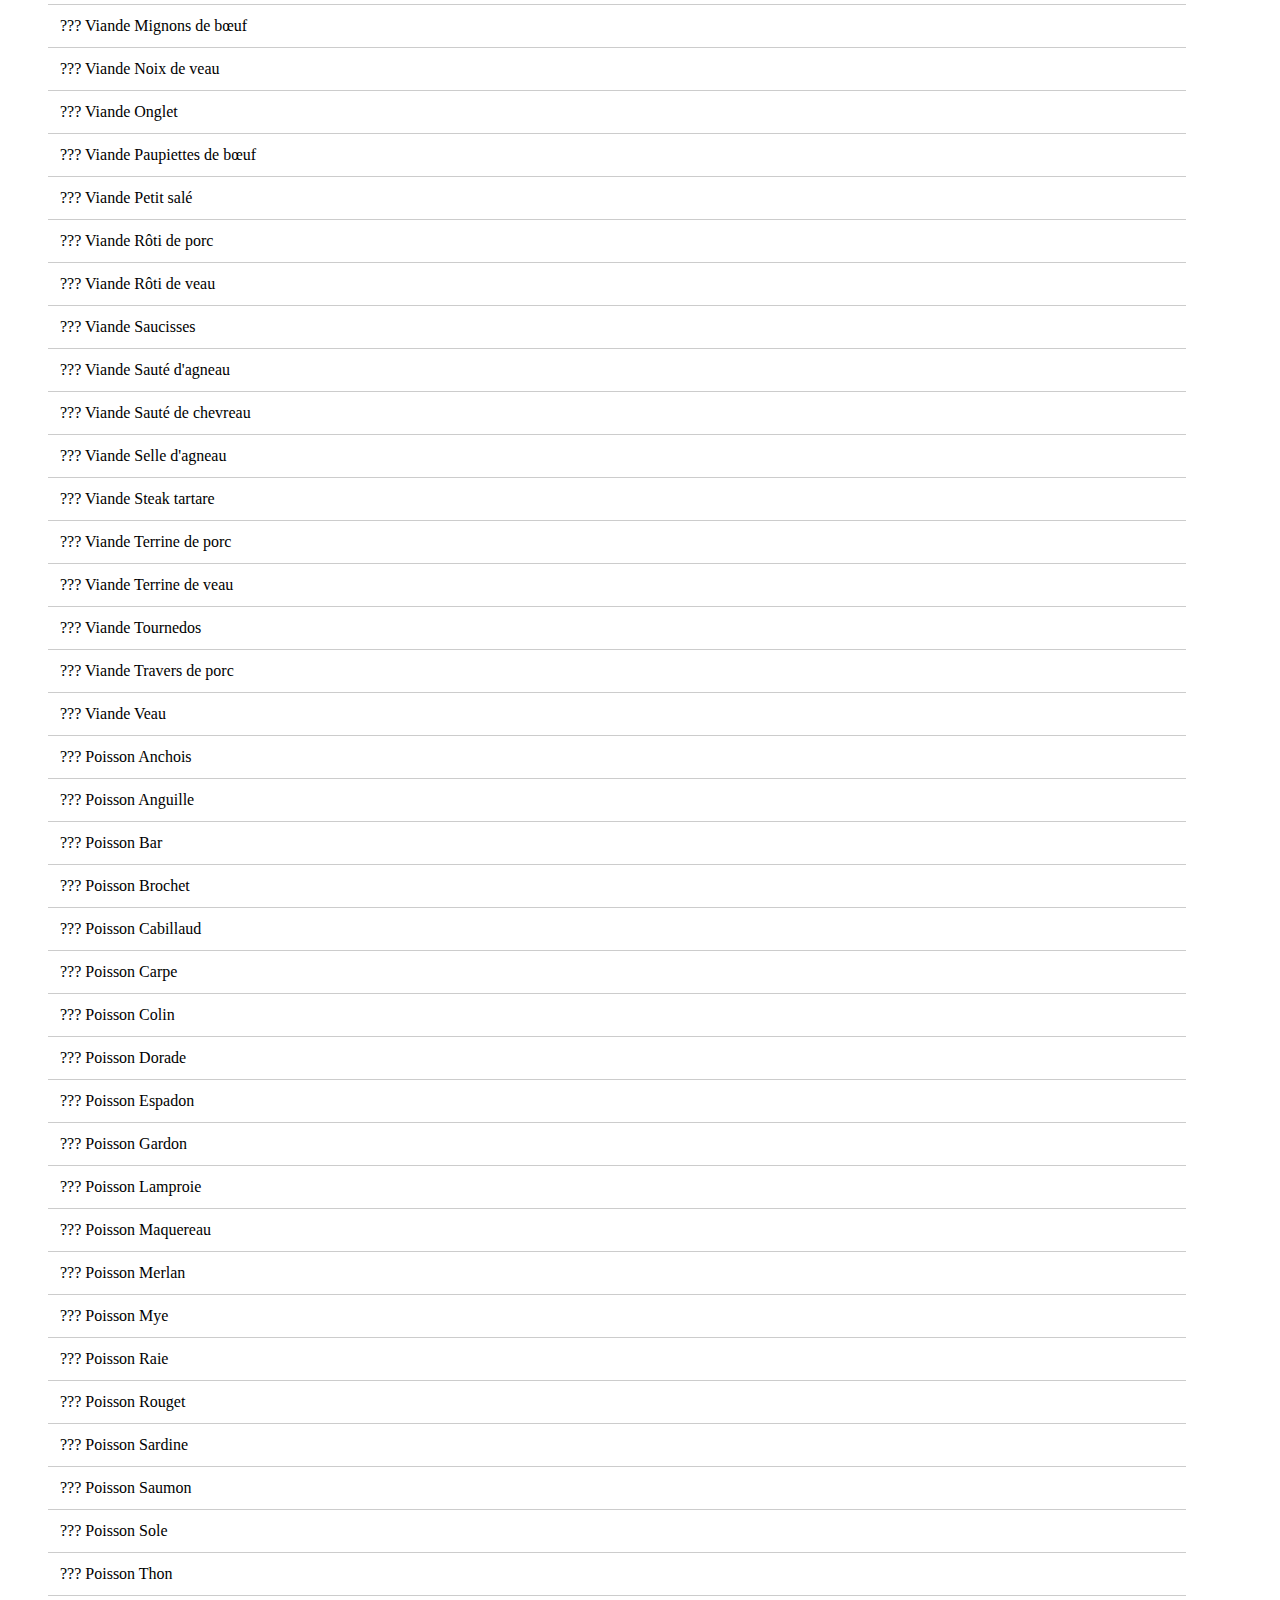
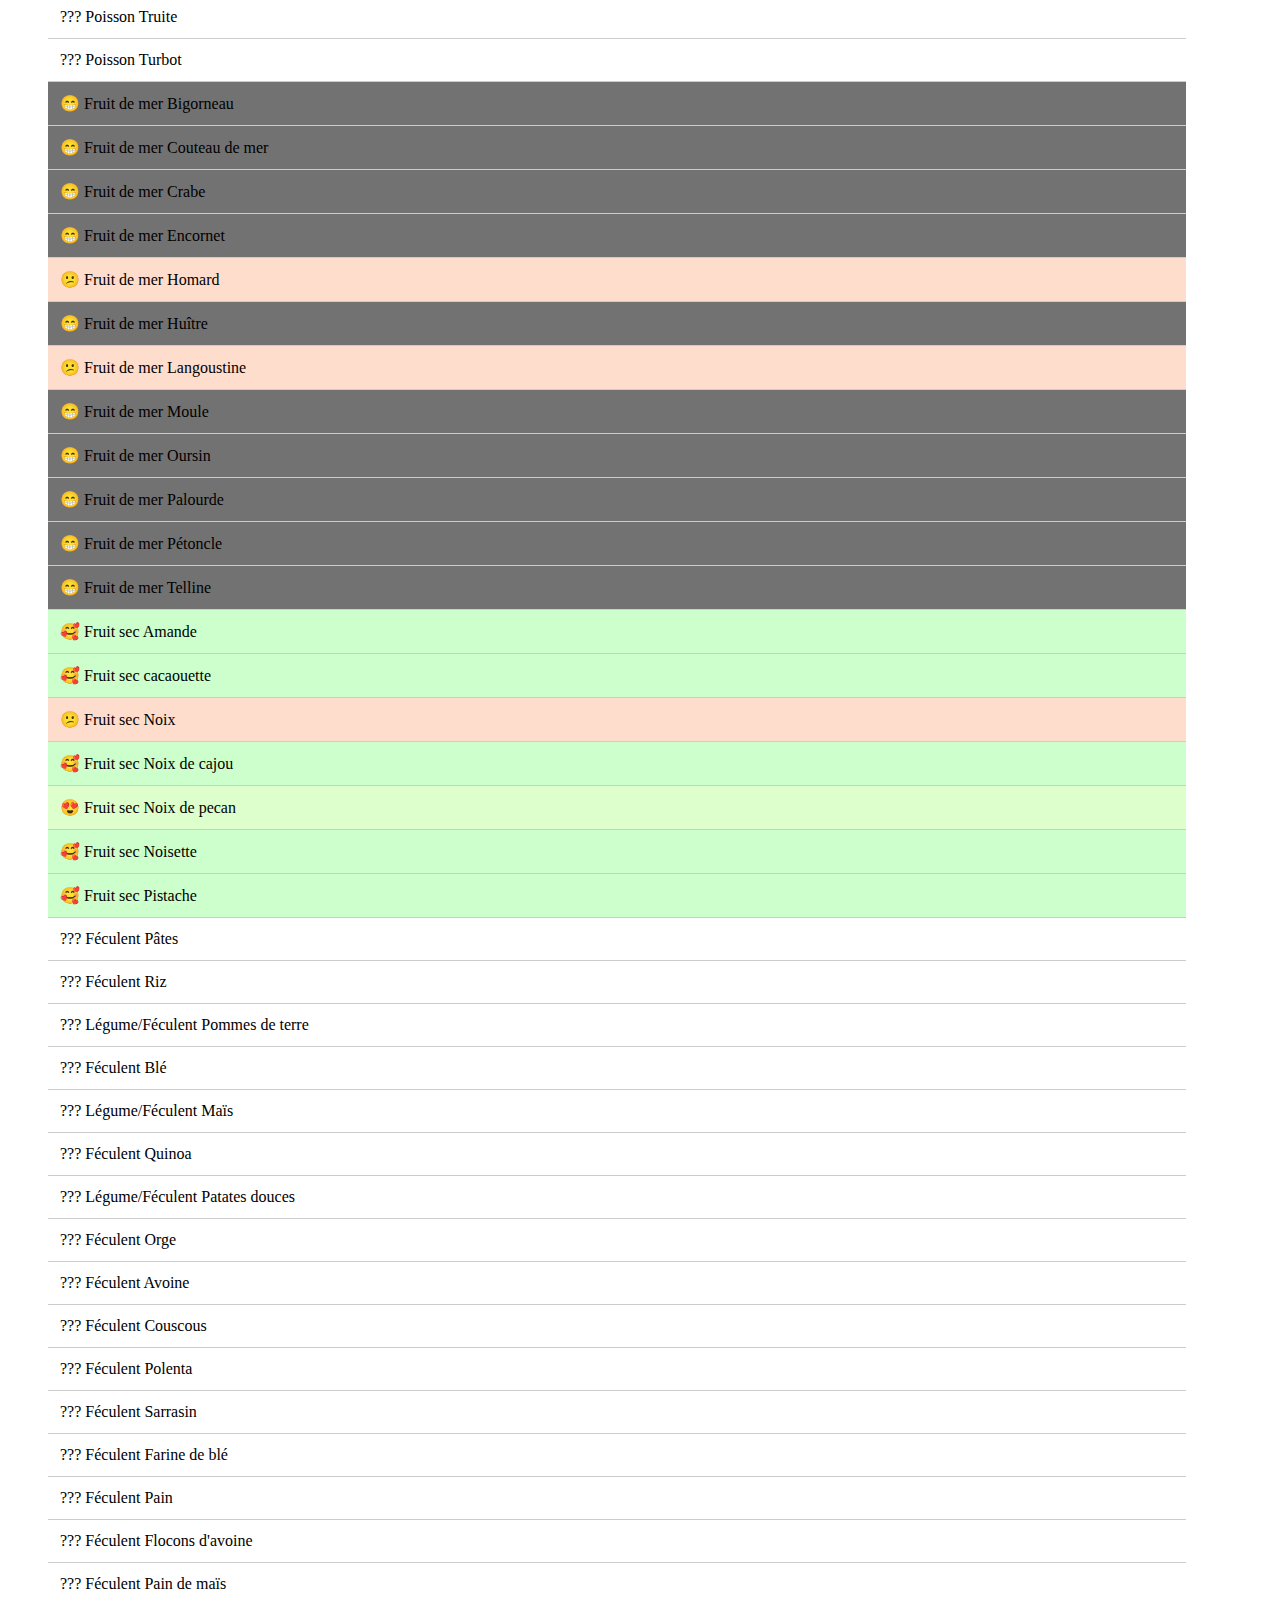
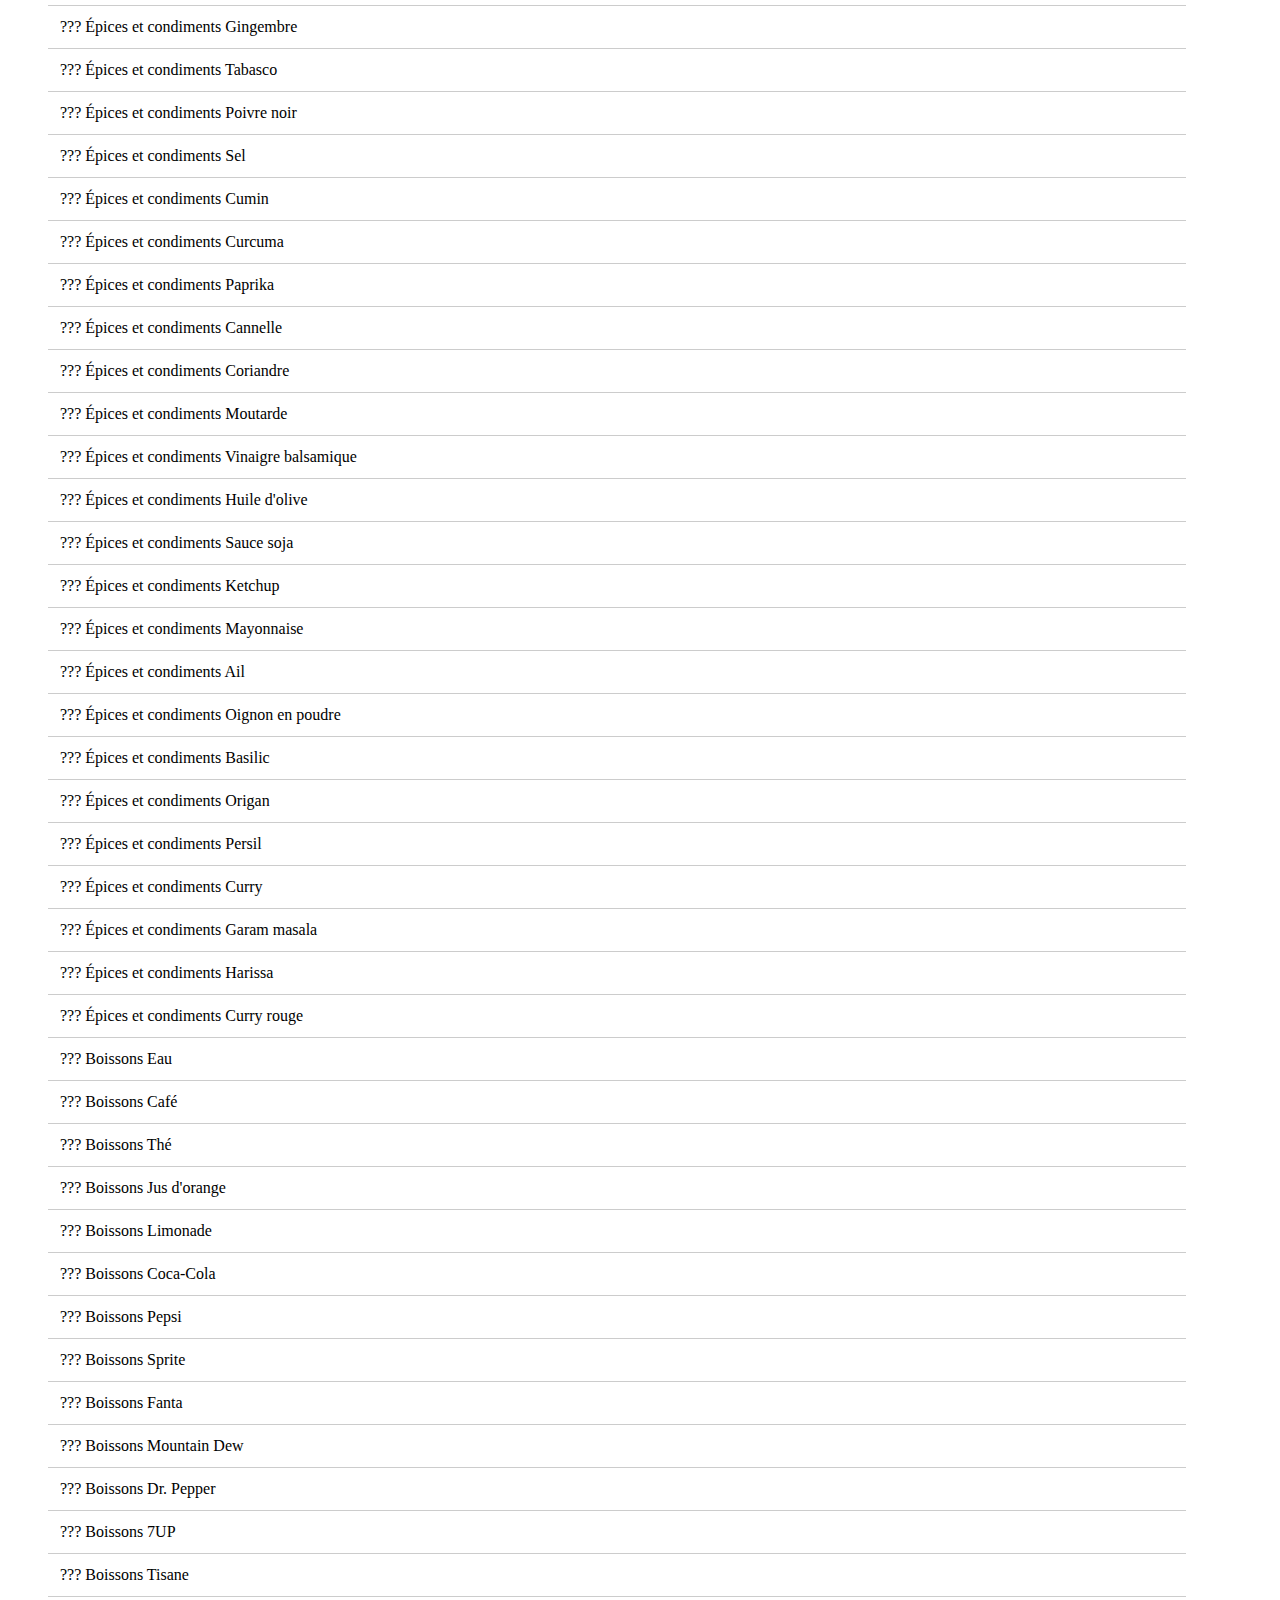
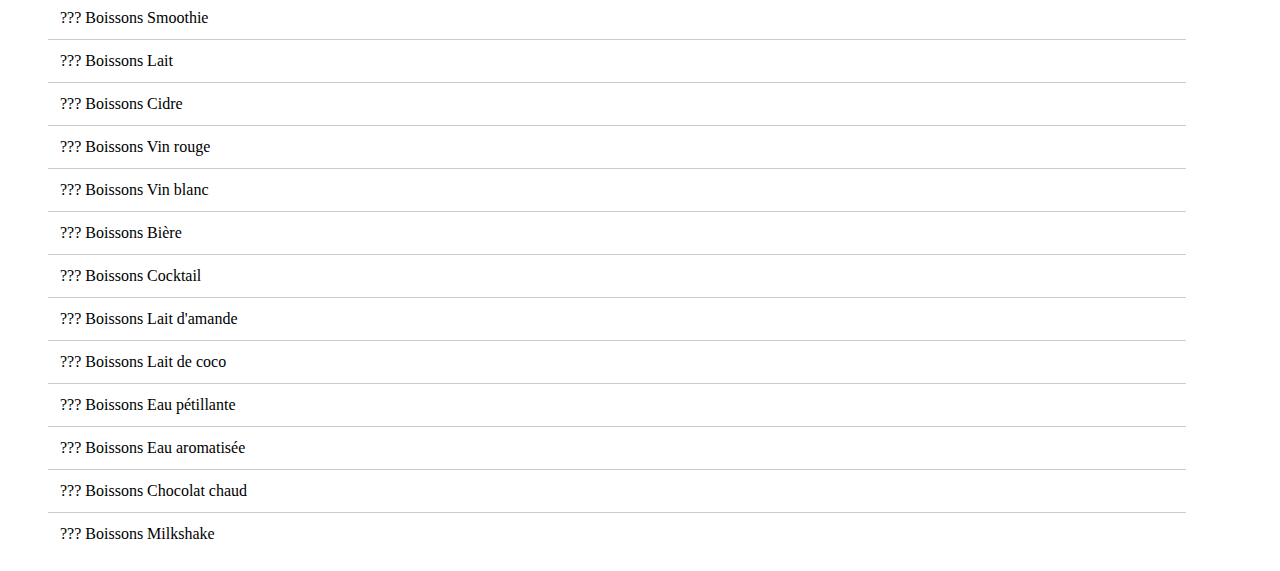
==== commit cd301ce3: "Add some foods and ratings" ====
--- a/html/index.html
+++ b/html/index.html
@@ -122,6 +122,8 @@
 
         function getEmoji(rating) {
             switch (rating) {
+                case -2:
+                    return '???' ; // Not Set Yet
                 case -1:
                     return '??' ; // Je ne sais pas
                 case 0:
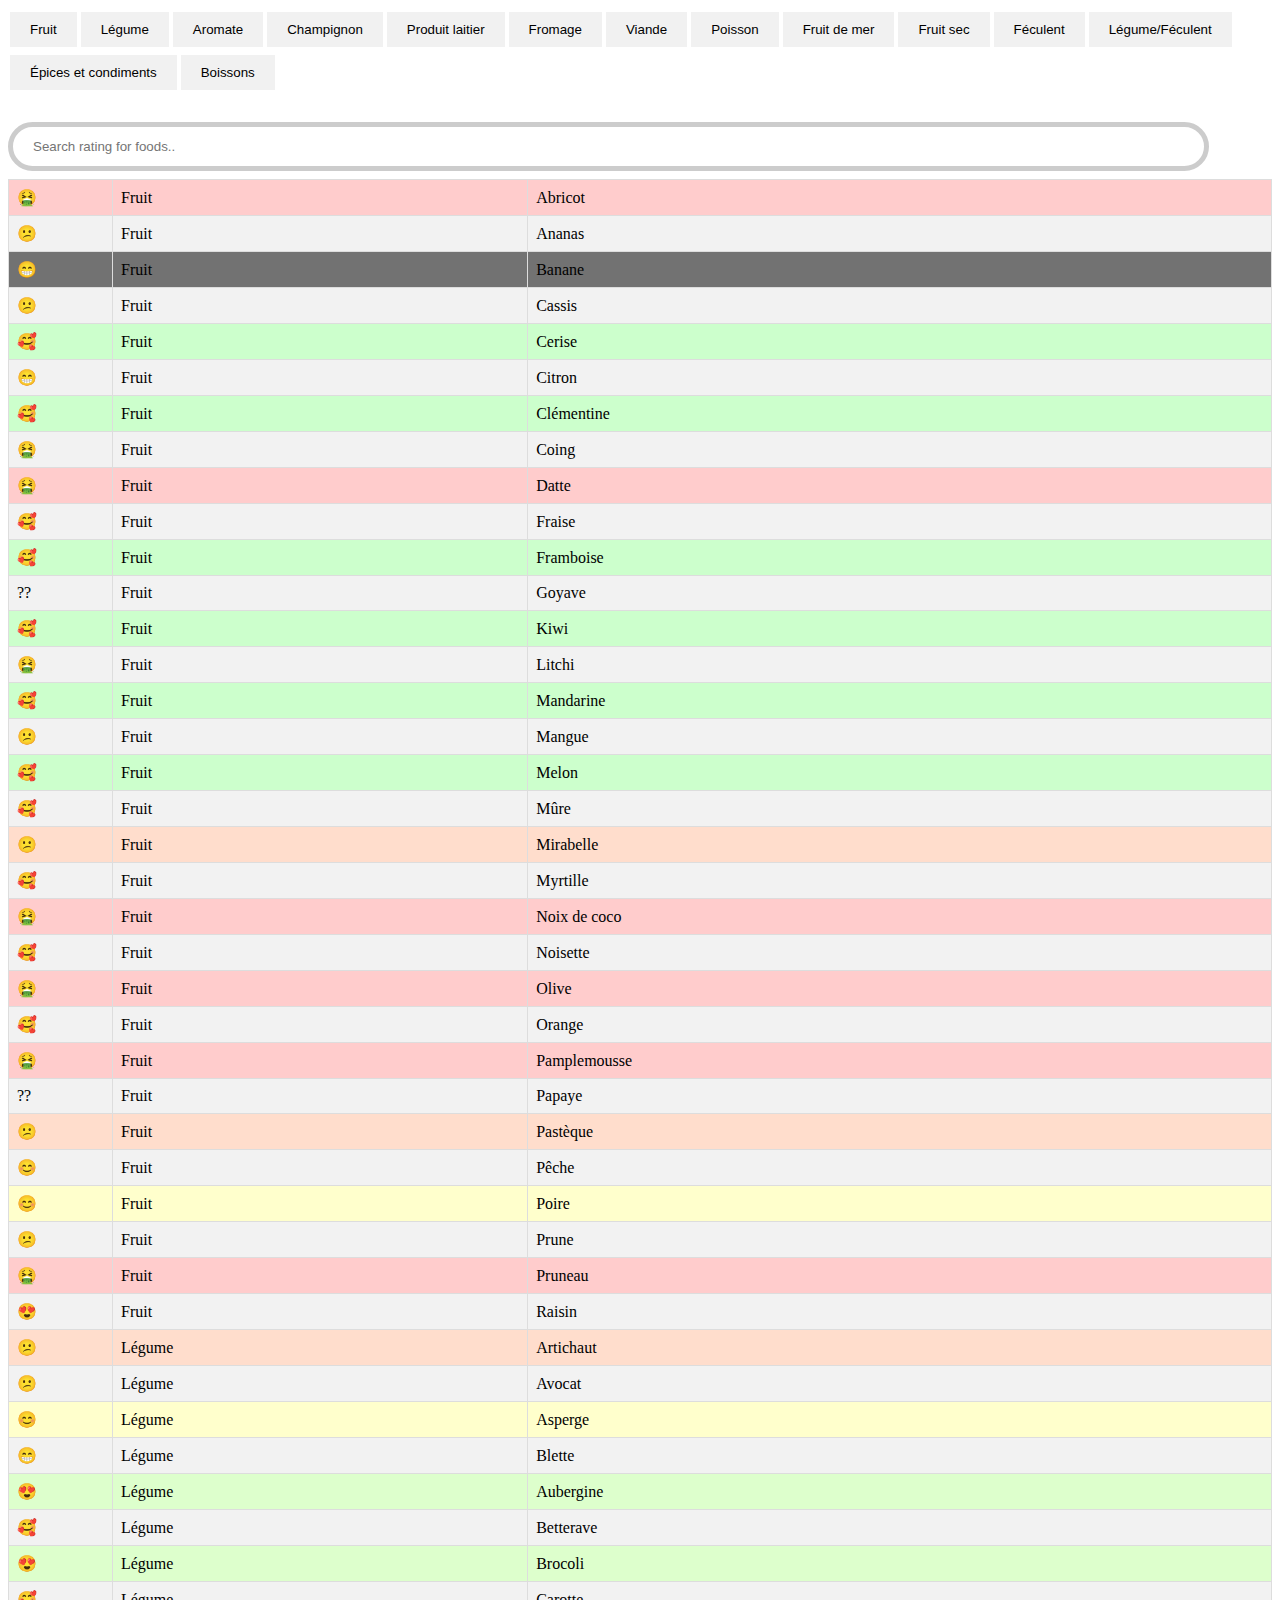
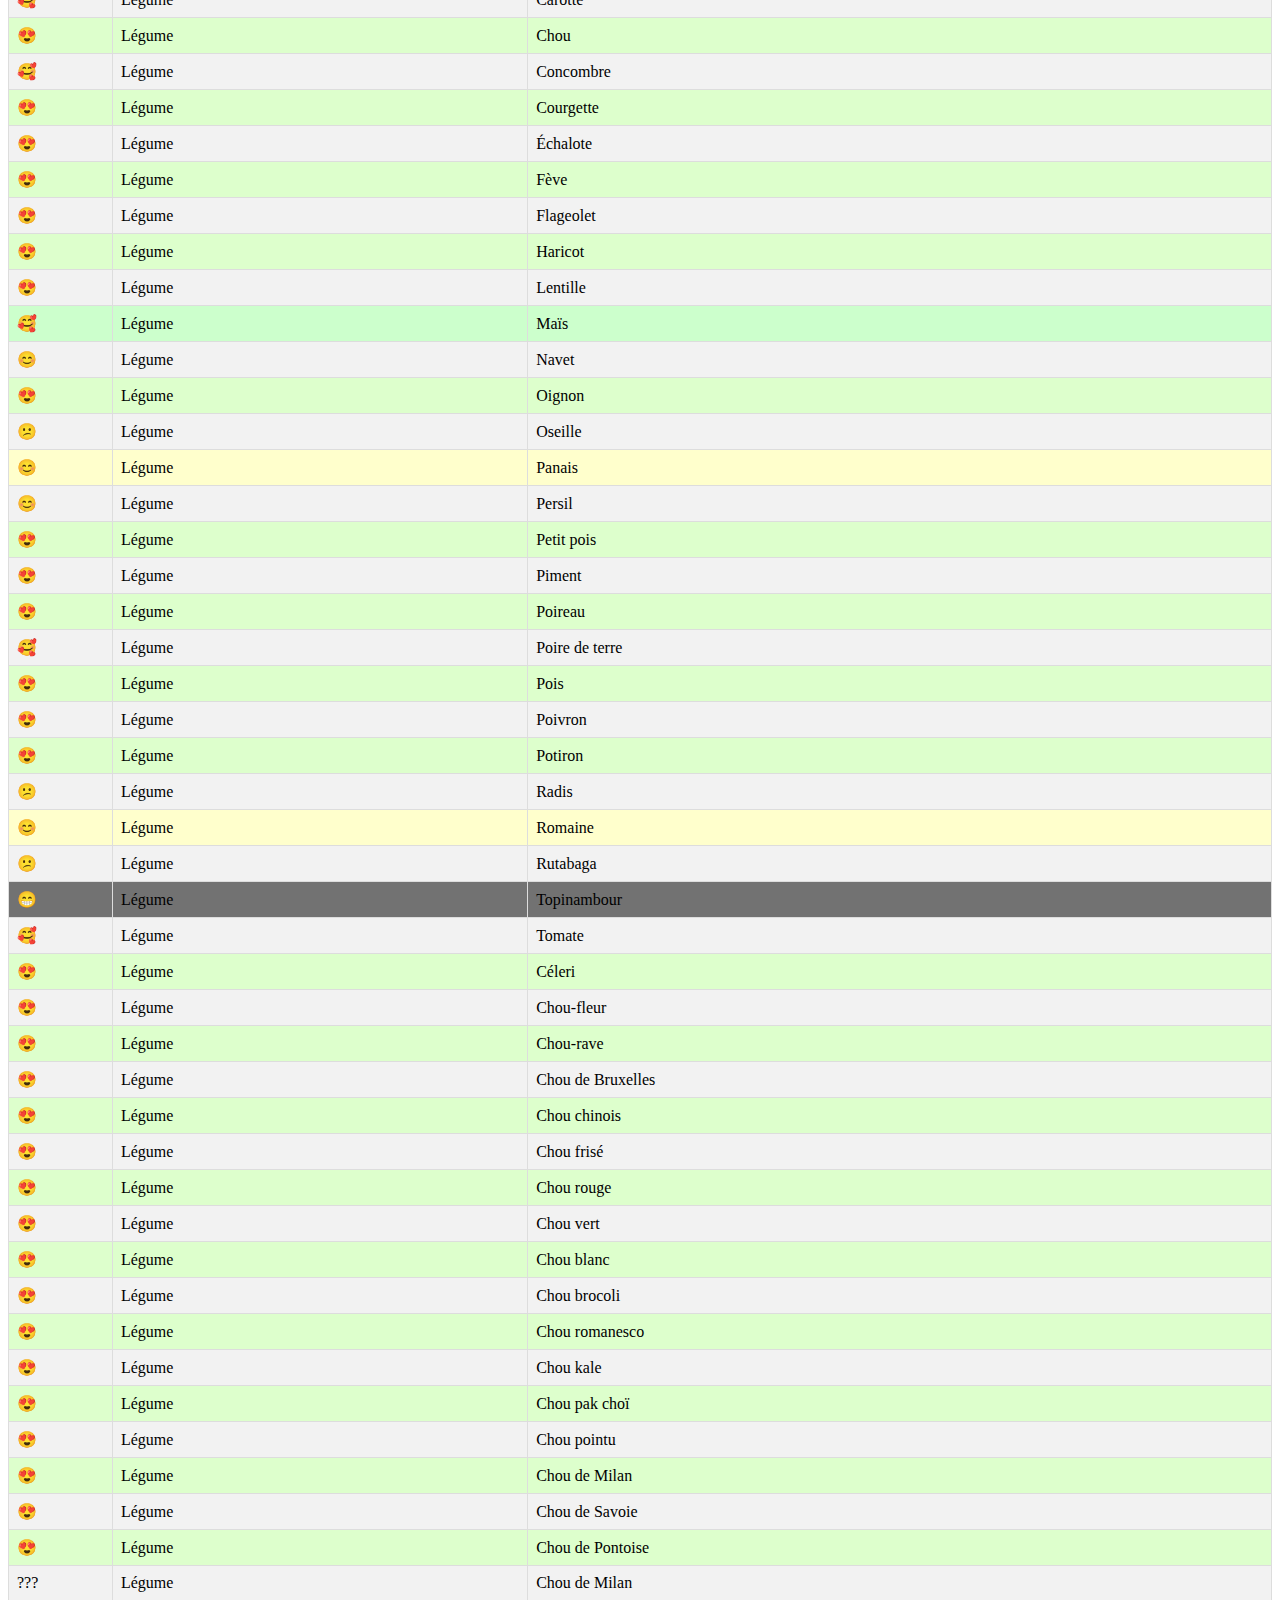
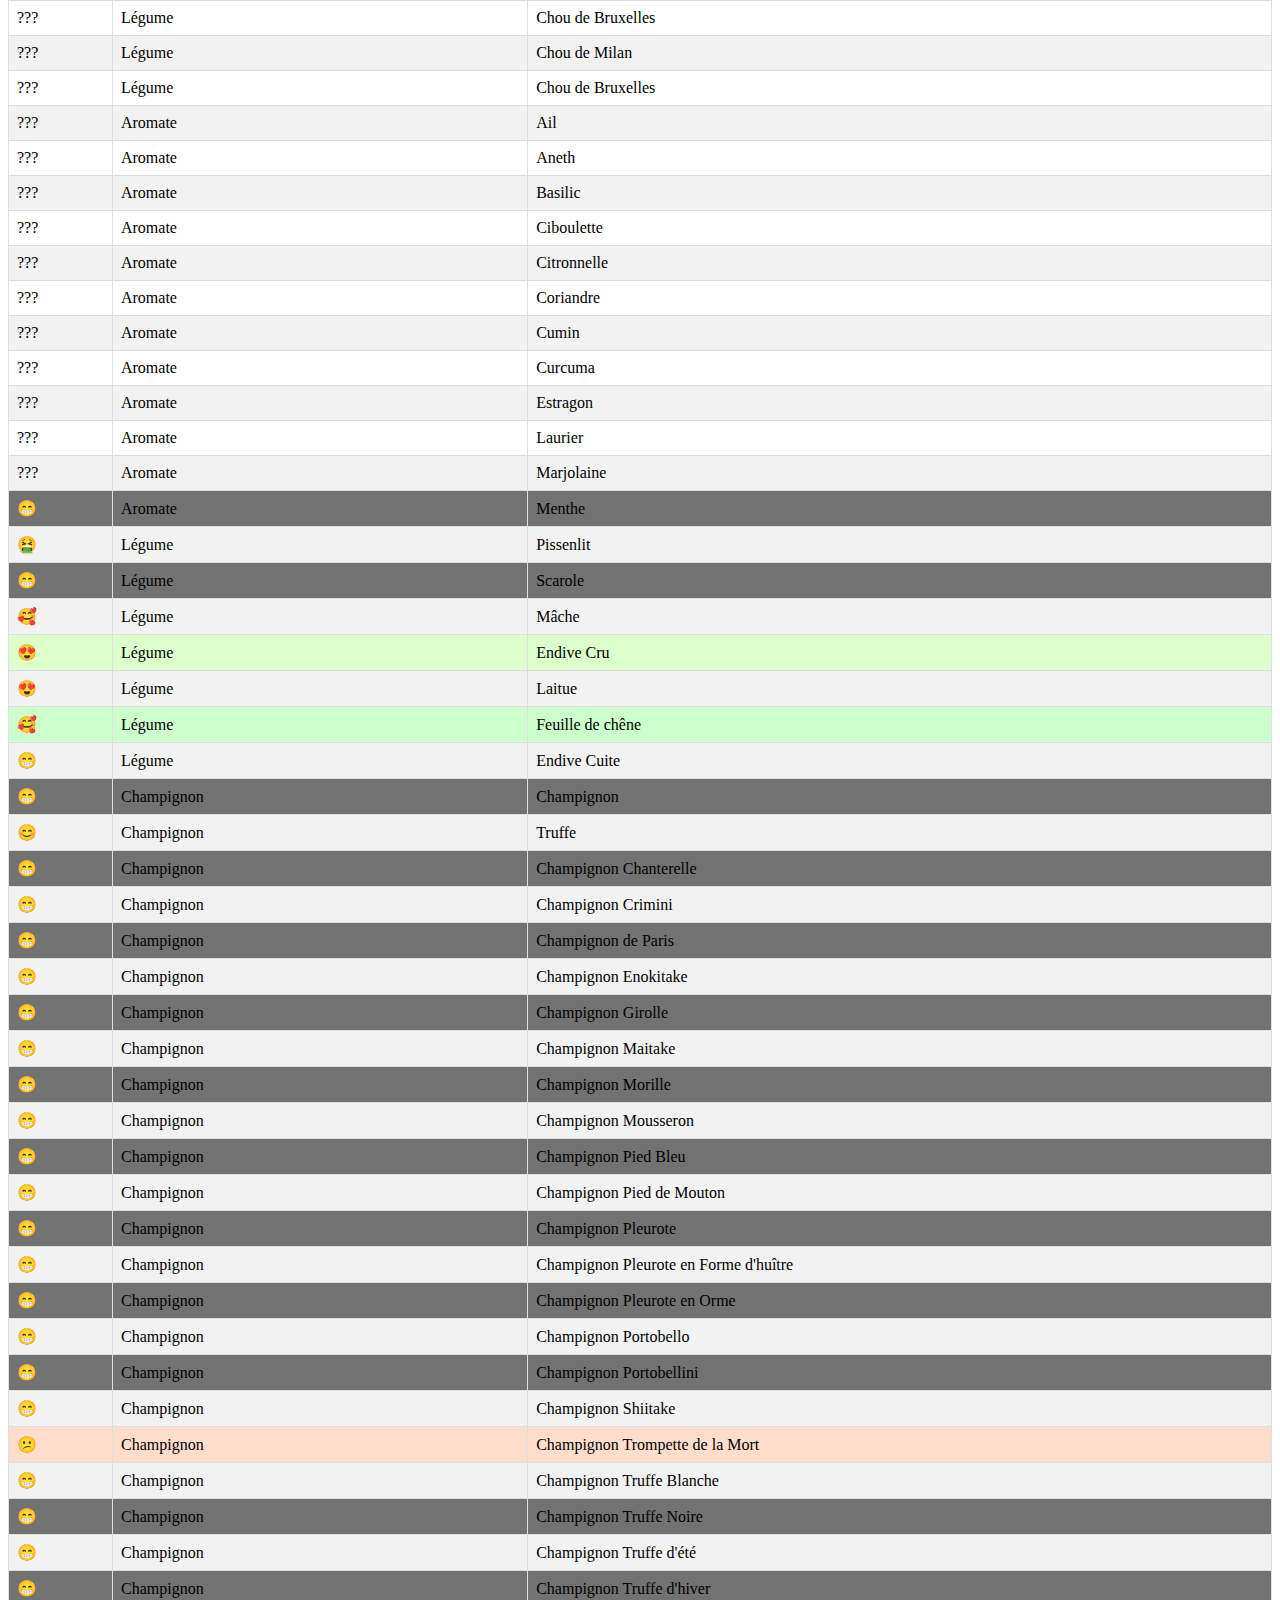
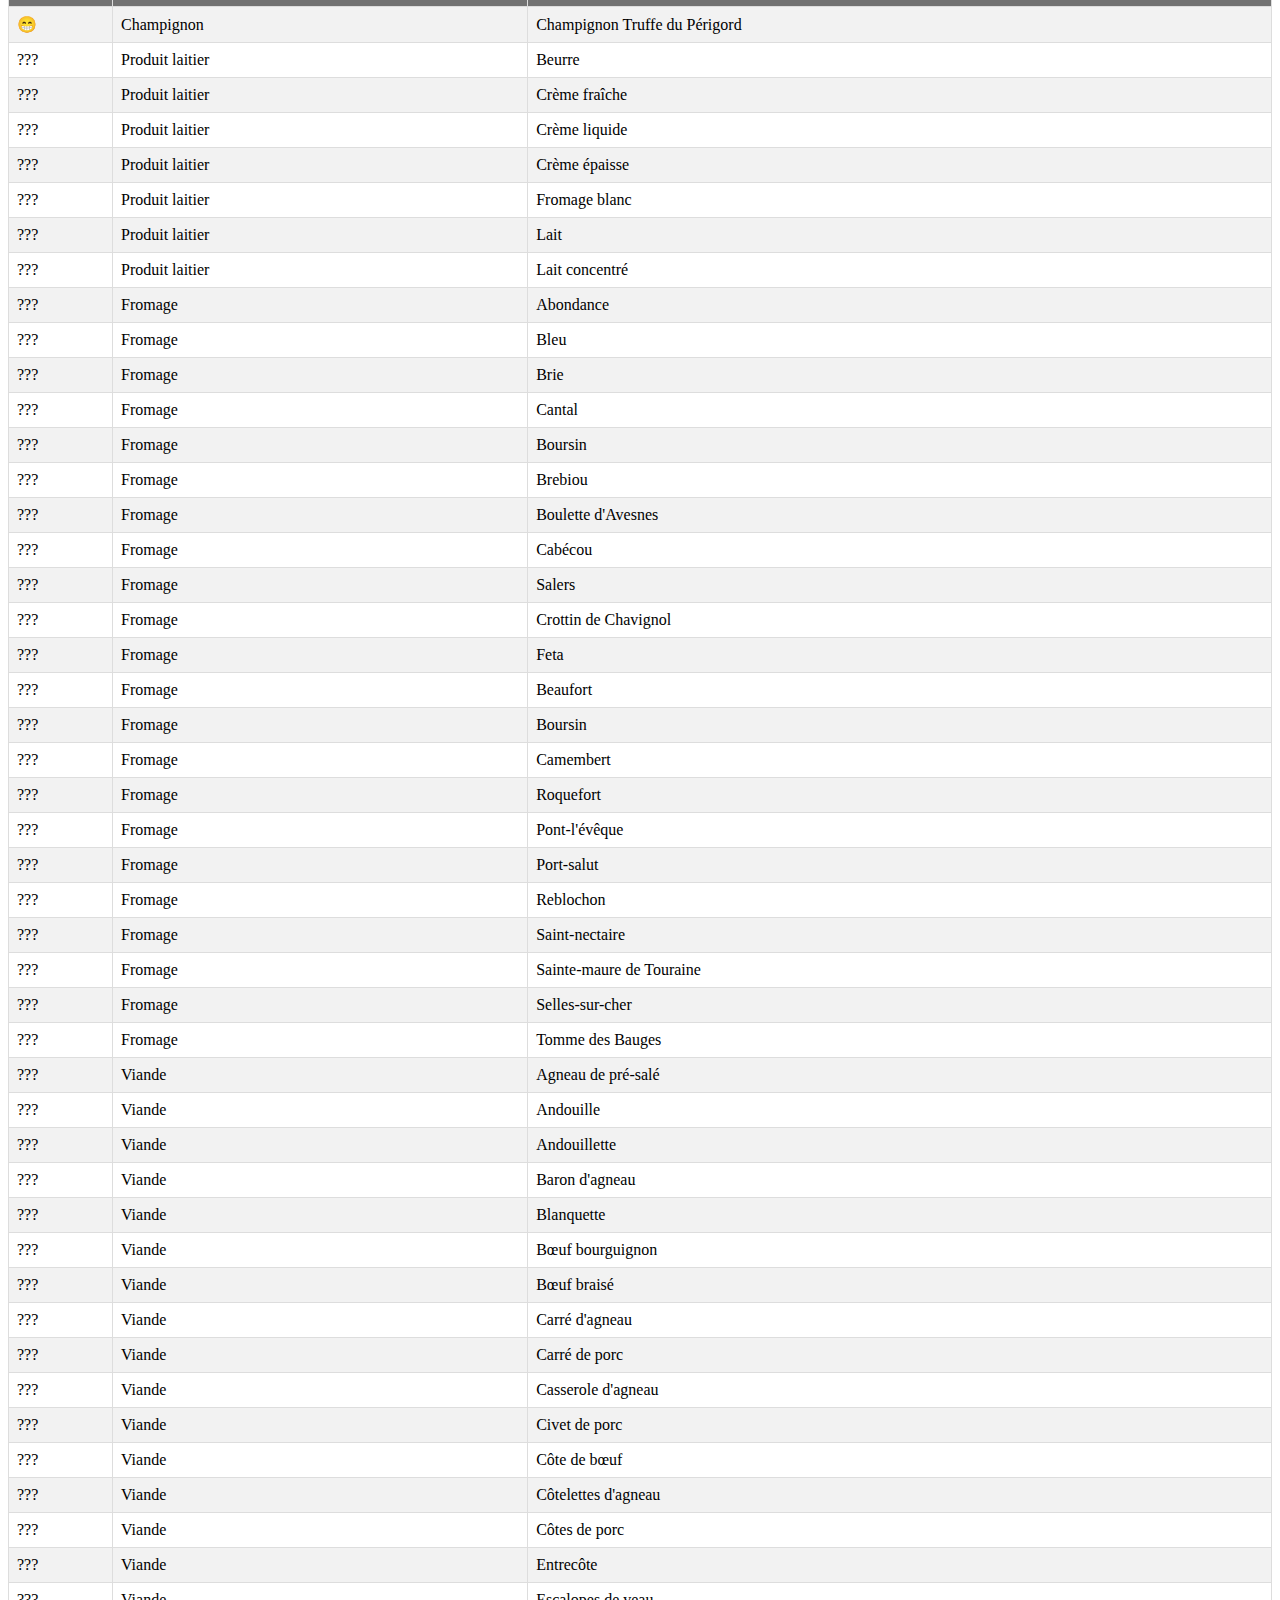
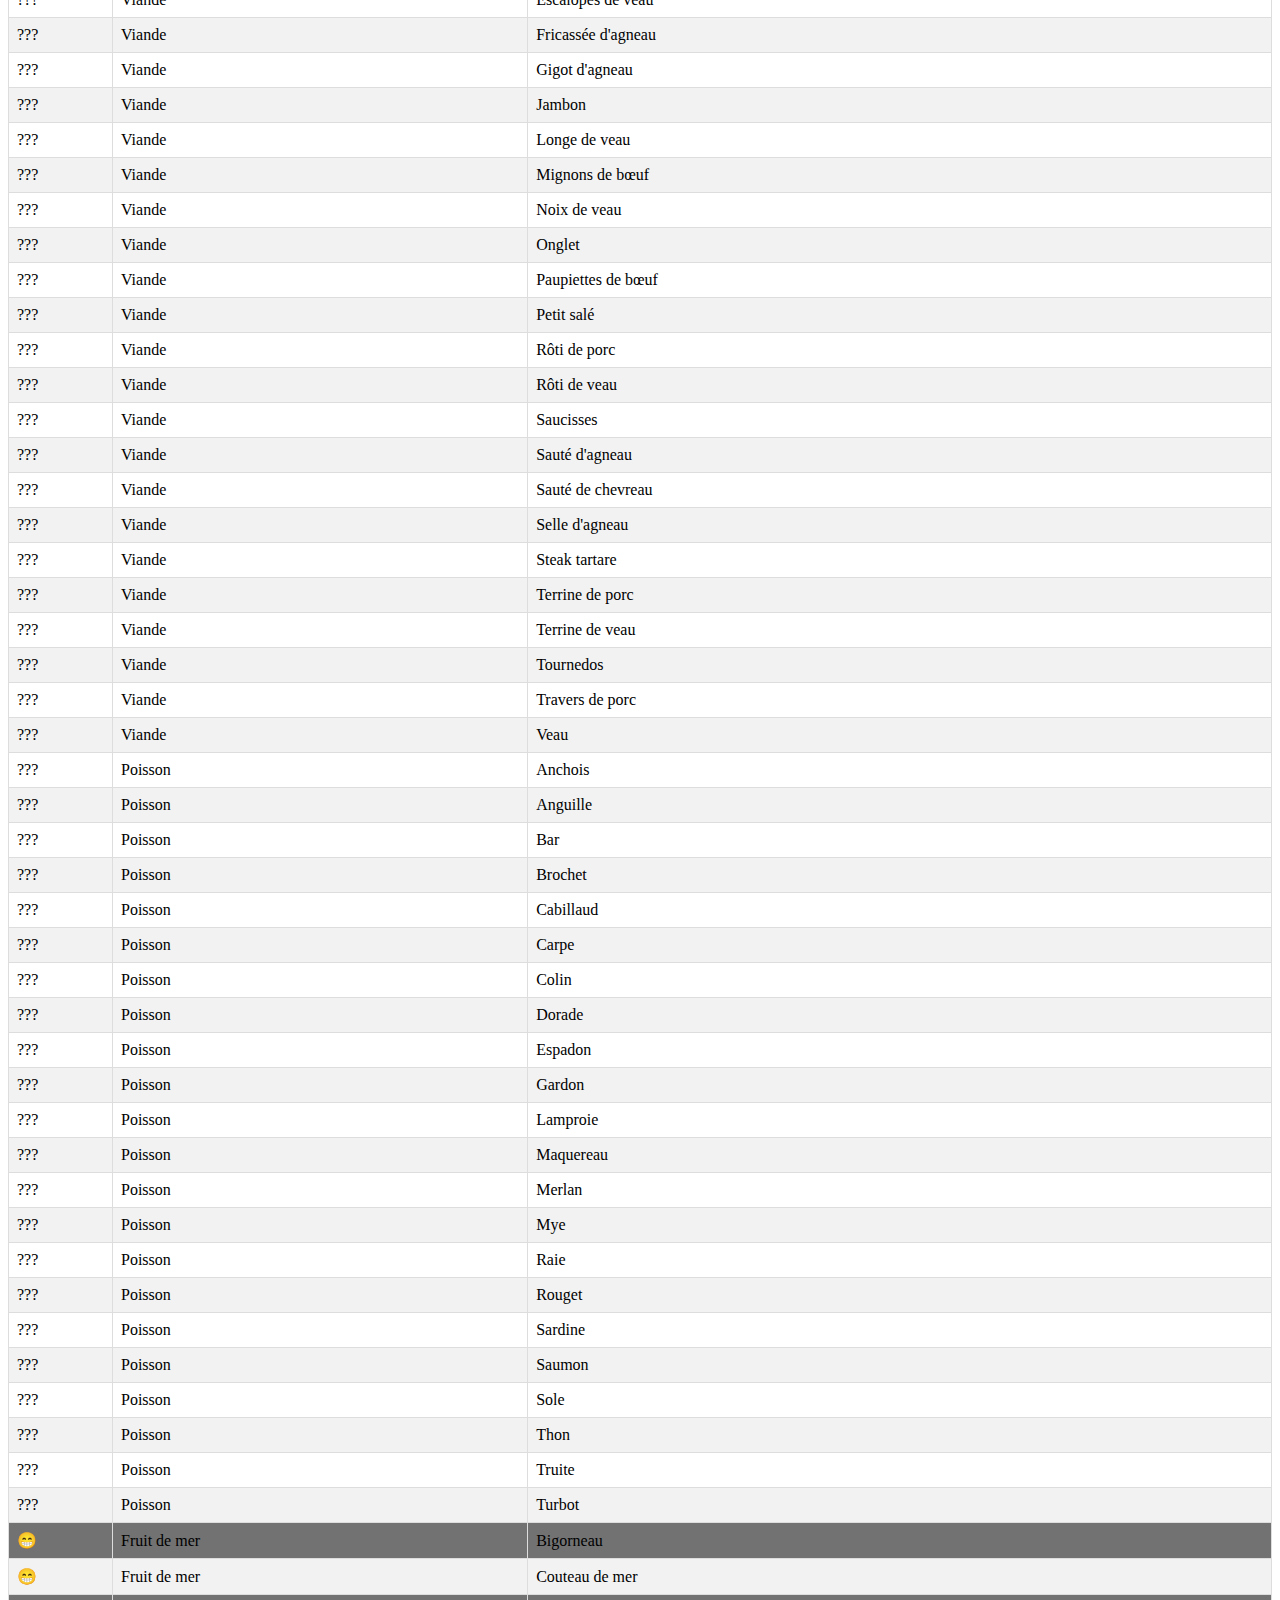
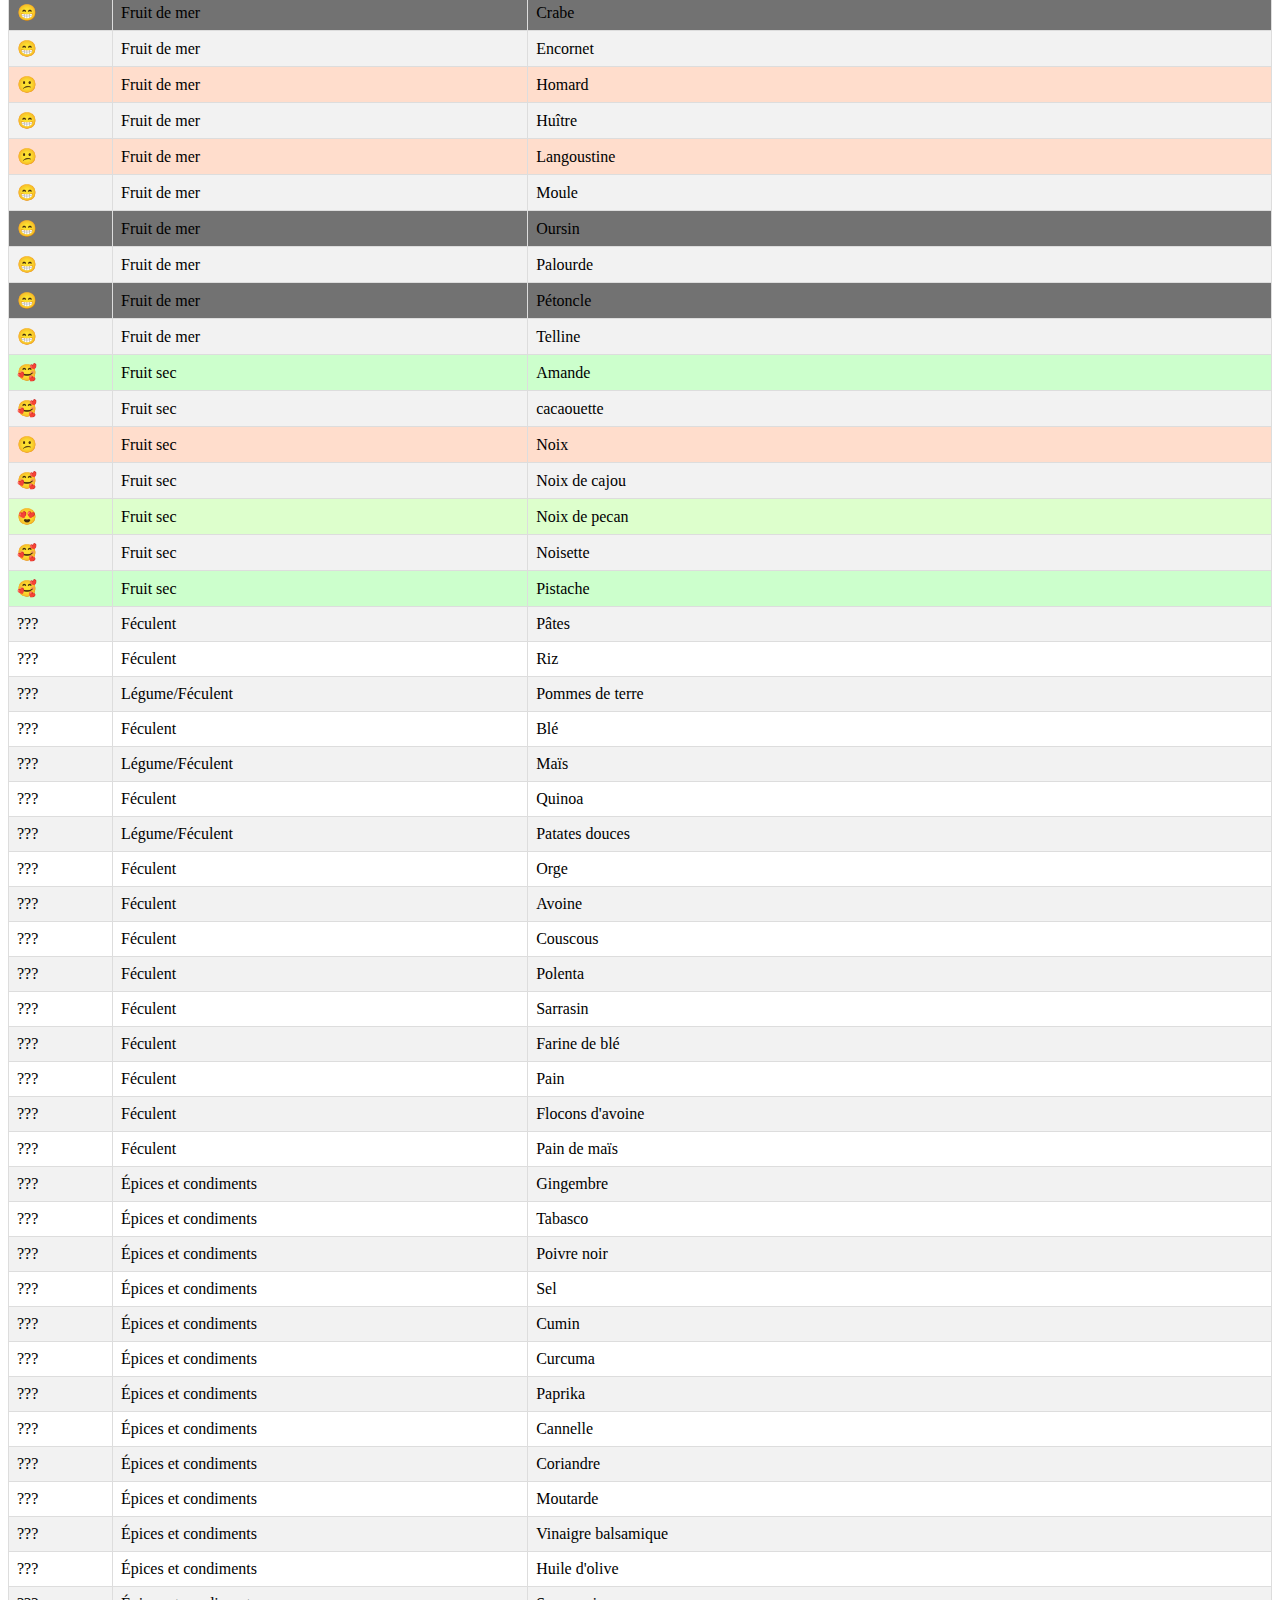
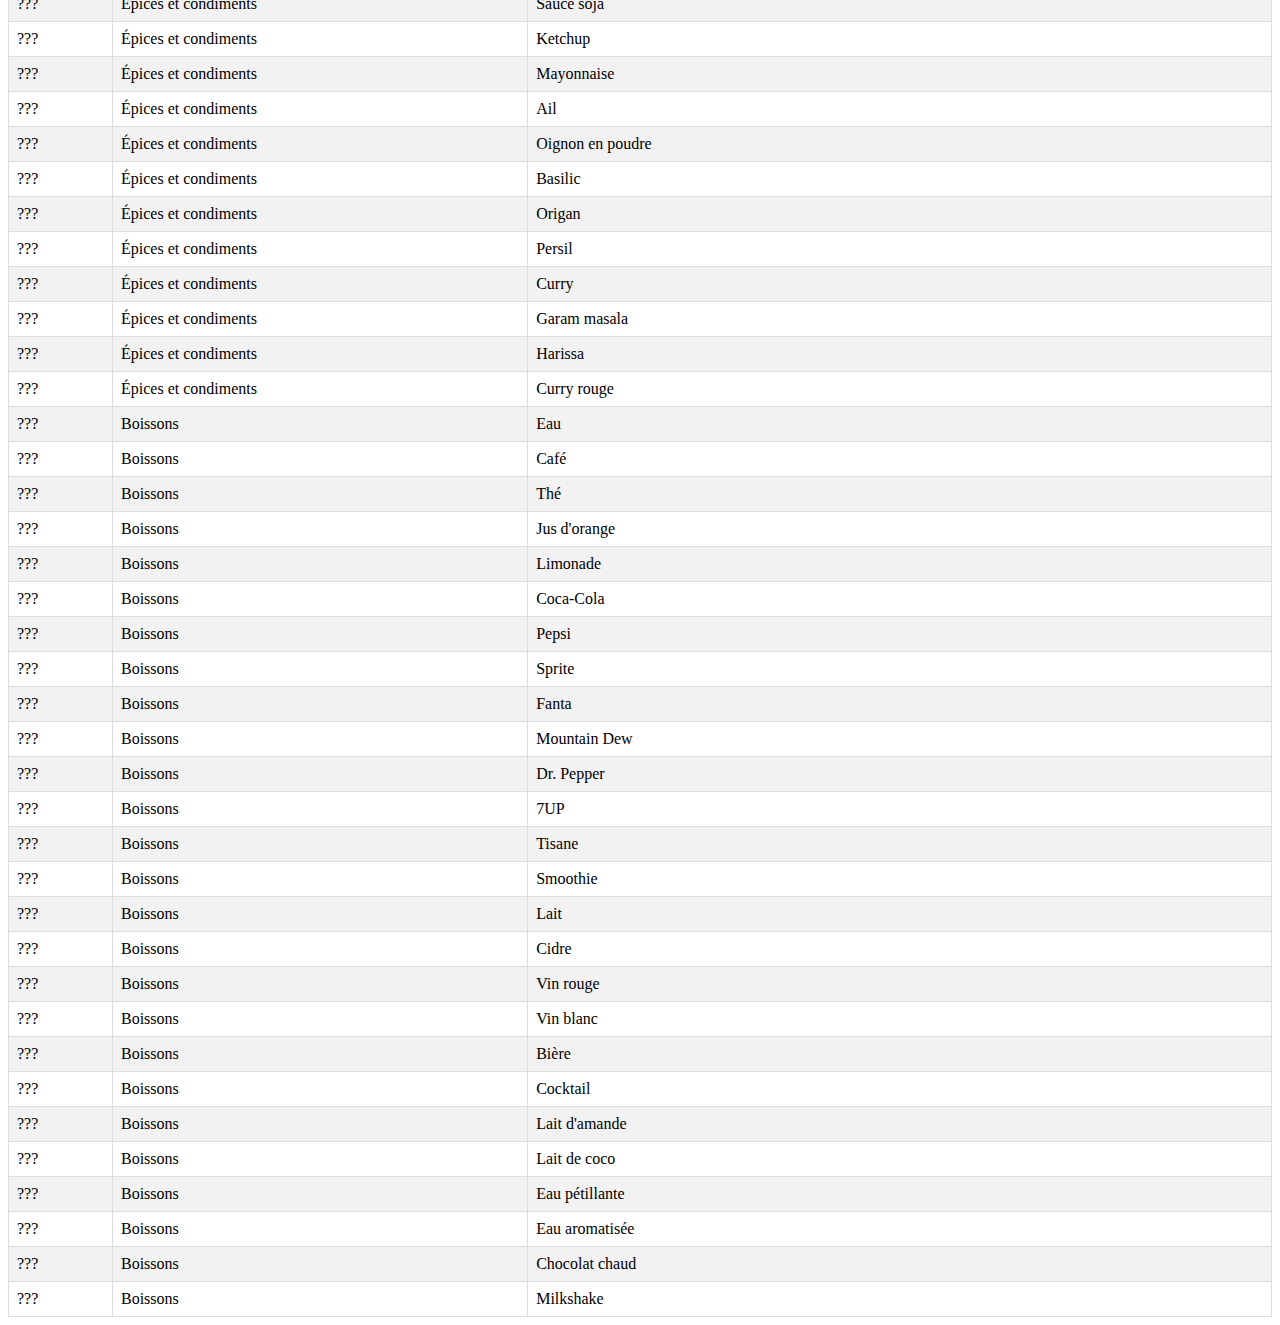
==== commit d595e68e: "Transform ul to tr" ====
--- a/html/index.html
+++ b/html/index.html
@@ -44,6 +44,31 @@
             background-color: #45a049;
         }
 
+        table {
+            width: 100%;
+            border-collapse: collapse;
+        }
+
+        table, th, td {
+            border: 1px solid #ddd;
+            padding: 8px;
+        }
+
+        tr:nth-child(even) {
+            background-color: #f2f2f2;
+        }
+
+        tr:hover {
+            background-color: #ddd;
+        }
+
+        th {
+            padding-top: 12px;
+            padding-bottom: 12px;
+            text-align: left;
+            background-color: #4CAF50;
+            color: white;
+        }
         .rating-0 {
              background-color: #0000008d; /* Black */
         }
@@ -94,7 +119,7 @@
 <body>
     <div id="tagContainer"></div>
     <input type="text" id="searchInput" onkeyup="search()" placeholder="Search rating for foods..">
-    <ul id="foodList">
+    <table id="foodTable"></table>
     </ul>
 
     <script>
@@ -144,15 +169,25 @@
         }
 
         function displayFoods(foods) {
-            const ul = document.getElementById('foodList');
-            ul.innerHTML = '';
+            const table = document.getElementById('foodTable');
+            table.innerHTML = '';
             foods.forEach(food => {
-                const li = document.createElement('li');
+                const tr = document.createElement('tr');
+                const emojiTd = document.createElement('td');
+                const categoryTd = document.createElement('td');
+                const nameTd = document.createElement('td');
+
                 const emoji = getEmoji(food.rating);
-                li.innerHTML = `${emoji} ${food.category} ${food.name}`;
-                li.className = `rating-${food.rating}`;
-
-                ul.appendChild(li);
+                emojiTd.innerHTML = emoji;
+                categoryTd.textContent = food.category;
+                nameTd.textContent = food.name;
+
+                tr.appendChild(emojiTd);
+                tr.appendChild(categoryTd);
+                tr.appendChild(nameTd);
+                tr.className = `rating-${food.rating}`;
+
+                table.appendChild(tr);
             });
         }
 
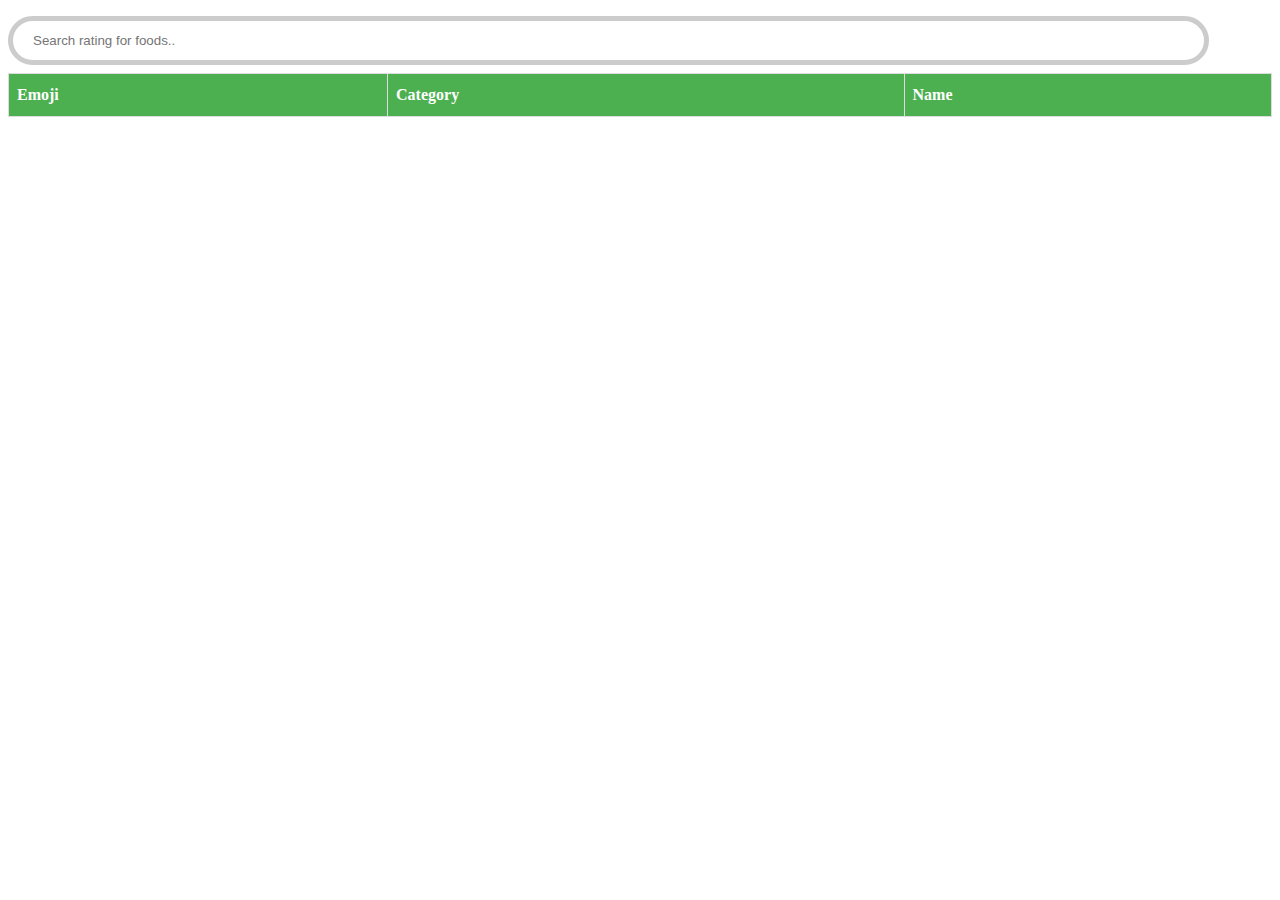
==== commit f0d0ecc6: "Change title" ====
--- a/html/index.html
+++ b/html/index.html
@@ -1,210 +1,17 @@
 <!DOCTYPE html>
 <html>
 <head>
-    <title>Search Page</title>
-    <style>
-        #searchInput {
-            width: 95%;
-            padding: 12px 20px;
-            margin: 8px 0;
-            box-sizing: border-box;
-            border: 5px solid #ccc;
-            border-radius: 40px;
-        }
-
-        #foodList {
-            list-style-type: none;
-            padding: 1;
-            width: 90%;
-        }
-
-        #foodList li {
-            padding: 12px;
-            border-bottom: 1px solid #ccc;
-        }
-
-        #foodList li:last-child {
-            border-bottom: none;
-        }
-        #foodList button {
-            margin-left: 10px;
-            padding: 5px 10px;
-            background-color: #4CAF50; /* Green */
-            border: none;
-            color: white;
-            text-align: center;
-            text-decoration: none;
-            display: inline-block;
-            font-size: 16px;
-            transition-duration: 0.4s;
-            cursor: pointer;
-        }
-
-        #foodList button:hover {
-            background-color: #45a049;
-        }
-
-        table {
-            width: 100%;
-            border-collapse: collapse;
-        }
-
-        table, th, td {
-            border: 1px solid #ddd;
-            padding: 8px;
-        }
-
-        tr:nth-child(even) {
-            background-color: #f2f2f2;
-        }
-
-        tr:hover {
-            background-color: #ddd;
-        }
-
-        th {
-            padding-top: 12px;
-            padding-bottom: 12px;
-            text-align: left;
-            background-color: #4CAF50;
-            color: white;
-        }
-        .rating-0 {
-             background-color: #0000008d; /* Black */
-        }
-        .rating-1 {
-             background-color: #ffcccc; /* Red */
-        }
-
-        .rating-2 {
-            background-color: #ffddcc; /* Orange */
-        }
-
-        .rating-3 {
-            background-color: #ffffcc; /* Yellow */
-        }
-
-        .rating-4 {
-            background-color: #ddffcc; /* Light Green */
-        }
-
-        .rating-5 {
-            background-color: #ccffcc; /* Green */
-        }
-        #tagContainer {
-            display: flex;
-            flex-wrap: wrap;
-            margin-bottom: 20px;
-        }
-
-        #tagContainer .tag {
-            background-color: #f1f1f1;
-            border: none;
-            color: black;
-            padding: 10px 20px;
-            text-align: center;
-            text-decoration: none;
-            display: inline-block;
-            margin: 4px 2px;
-            cursor: pointer;
-            transition-duration: 0.4s;
-        }
-
-        #tagContainer .tag:hover {
-            background-color: #3e8e41;
-            color: white;
-        }
-    </style>
+    <title>Yum or Yuck: Guillaume's Food Radar</title>
+    <meta charset="utf-8">
+    <meta http-equiv="Content-Language" content="fr">   
+    <link rel="stylesheet" type="text/css" href="styles.css">
+    <script src="script.js"></script>
 </head>
 <body>
-    <div id="tagContainer"></div>
+    <div id="tagCategory"></div>
+    <div id="tagRate"></div>
     <input type="text" id="searchInput" onkeyup="search()" placeholder="Search rating for foods..">
     <table id="foodTable"></table>
     </ul>
-
-    <script>
-        let foods = [];
-
-        fetch('foods.json')
-            .then(response => response.json())
-            .then(data => {
-                foods = data;
-                const categories = [...new Set(foods.map(food => food.category))];
-                displayTags(categories);
-                displayFoods(foods);
-            });
-
-        function removeAccents(str) {
-            return str.normalize("NFD").replace(/[\u0300-\u036f]/g, "");
-        }
-
-        function search() {
-            const input = removeAccents(document.getElementById('searchInput').value.toLowerCase());
-            const filteredFoods = foods.filter(food => removeAccents(food.name.toLowerCase()).includes(input));
-
-            displayFoods(filteredFoods);
-        }
-
-        function getEmoji(rating) {
-            switch (rating) {
-                case -2:
-                    return '???' ; // Not Set Yet
-                case -1:
-                    return '??' ; // Je ne sais pas
-                case 0:
-                    return "&#128513;"; // Fear
-                case 1:
-                    return '&#x1F92E;'; // Vomit
-                case 2:
-                    return '&#x1F615;'; // Mitigé
-                case 3:
-                    return '&#x1F60A;'; // Aime
-                case 4:
-                    return '&#x1F60D;'; // Adore
-                case 5:
-                    return '&#x1F970;'; // Adore
-                default:
-                    return '';
-            }
-        }
-
-        function displayFoods(foods) {
-            const table = document.getElementById('foodTable');
-            table.innerHTML = '';
-            foods.forEach(food => {
-                const tr = document.createElement('tr');
-                const emojiTd = document.createElement('td');
-                const categoryTd = document.createElement('td');
-                const nameTd = document.createElement('td');
-
-                const emoji = getEmoji(food.rating);
-                emojiTd.innerHTML = emoji;
-                categoryTd.textContent = food.category;
-                nameTd.textContent = food.name;
-
-                tr.appendChild(emojiTd);
-                tr.appendChild(categoryTd);
-                tr.appendChild(nameTd);
-                tr.className = `rating-${food.rating}`;
-
-                table.appendChild(tr);
-            });
-        }
-
-        function displayTags(categories) {
-            const container = document.getElementById('tagContainer');
-            container.innerHTML = '';
-            categories.forEach(category => {
-                const tag = document.createElement('button');
-                tag.textContent = category;
-                tag.className = 'tag';
-                tag.onclick = function() {
-                    document.getElementById('searchInput').value = category;
-                    search();
-                };
-                container.appendChild(tag);
-            });
-        }
-    </script>
 </body>
-</html>
+</html>--- a/html/styles.css
+++ b/html/styles.css
@@ -0,0 +1,109 @@
+#searchInput {
+    width: 95%;
+    padding: 12px 20px;
+    margin: 8px 0;
+    box-sizing: border-box;
+    border: 5px solid #ccc;
+    border-radius: 40px;
+}
+
+#foodList {
+    list-style-type: none;
+    padding: 1;
+    width: 90%;
+}
+
+#foodList button {
+    margin-left: 10px;
+    padding: 5px 10px;
+    background-color: #4CAF50; /* Green */
+    border: none;
+    color: white;
+    text-align: center;
+    text-decoration: none;
+    display: inline-block;
+    font-size: 16px;
+    transition-duration: 0.4s;
+    cursor: pointer;
+}
+
+#foodList button:hover {
+    background-color: #45a049;
+}
+
+table {
+    width: 100%;
+    border-collapse: collapse;
+}
+
+table, th, td {
+    border: 1px solid #ddd;
+    padding: 8px;
+}
+
+tr:nth-child(even) {
+    background-color: #f2f2f2;
+}
+
+tr:hover {
+    background-color: #ddd;
+}
+
+th {
+    padding-top: 12px;
+    padding-bottom: 12px;
+    text-align: left;
+    background-color: #4CAF50;
+    color: white;
+}
+.rating-0 {
+     background-color: #0000008d; /* Black */
+}
+.rating-1 {
+     background-color: #ffcccc; /* Red */
+}
+
+.rating-2 {
+    background-color: #ffddcc; /* Orange */
+}
+
+.rating-3 {
+    background-color: #ffffcc; /* Yellow */
+}
+
+.rating-4 {
+    background-color: #ddffcc; /* Light Green */
+}
+
+.rating-5 {
+    background-color: #ccffcc; /* Green */
+}
+
+#tagContainer {
+    display: flex;
+    flex-wrap: wrap;
+    margin-bottom: 20px;
+}
+
+#tagContainer .tag {
+    background-color: #f1f1f1;
+    border: none;
+    color: black;
+    padding: 10px 20px;
+    text-align: center;
+    text-decoration: none;
+    display: inline-block;
+    margin: 4px 2px;
+    cursor: pointer;
+    transition-duration: 0.4s;
+}
+
+#tagContainer .tag:hover {
+    background-color: #3e8e41;
+    color: white;
+}
+
+#tagContainer .tag.selected {
+    background-color: #244a7c;
+    color: white;
+}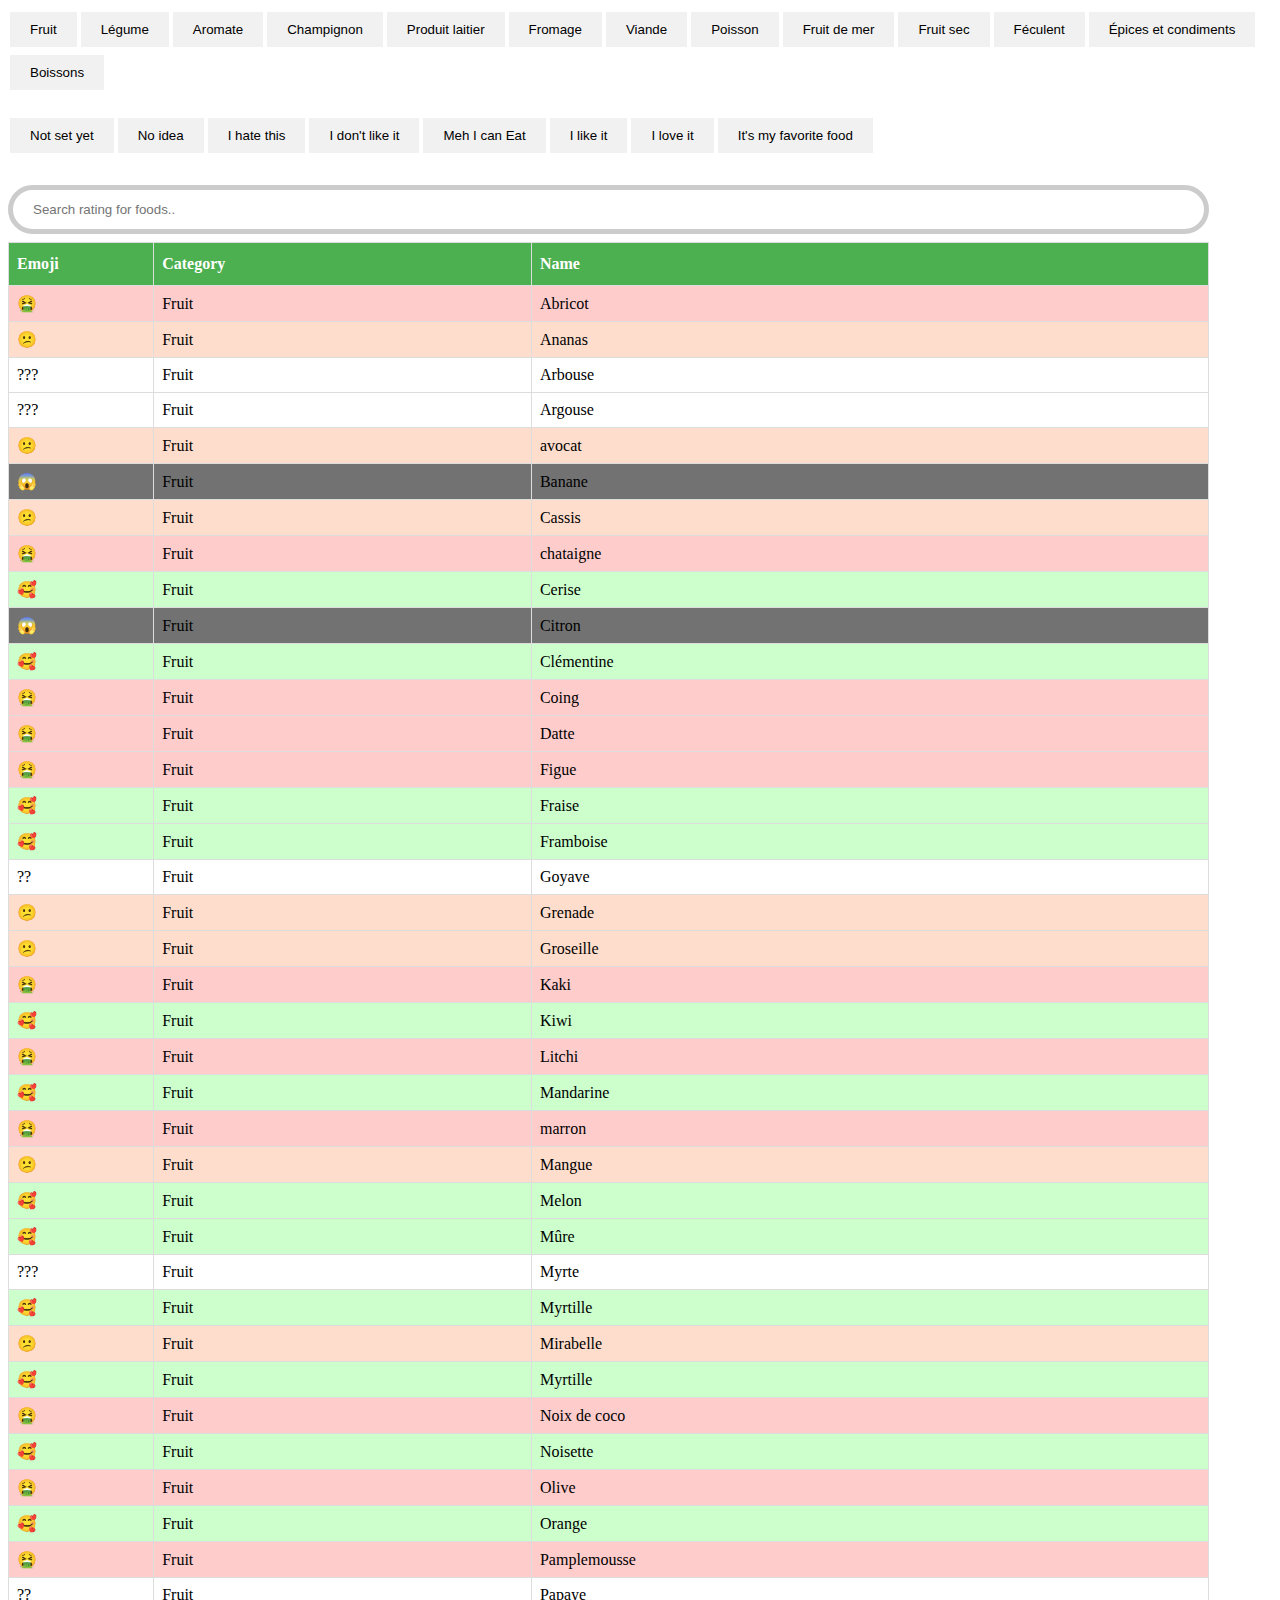
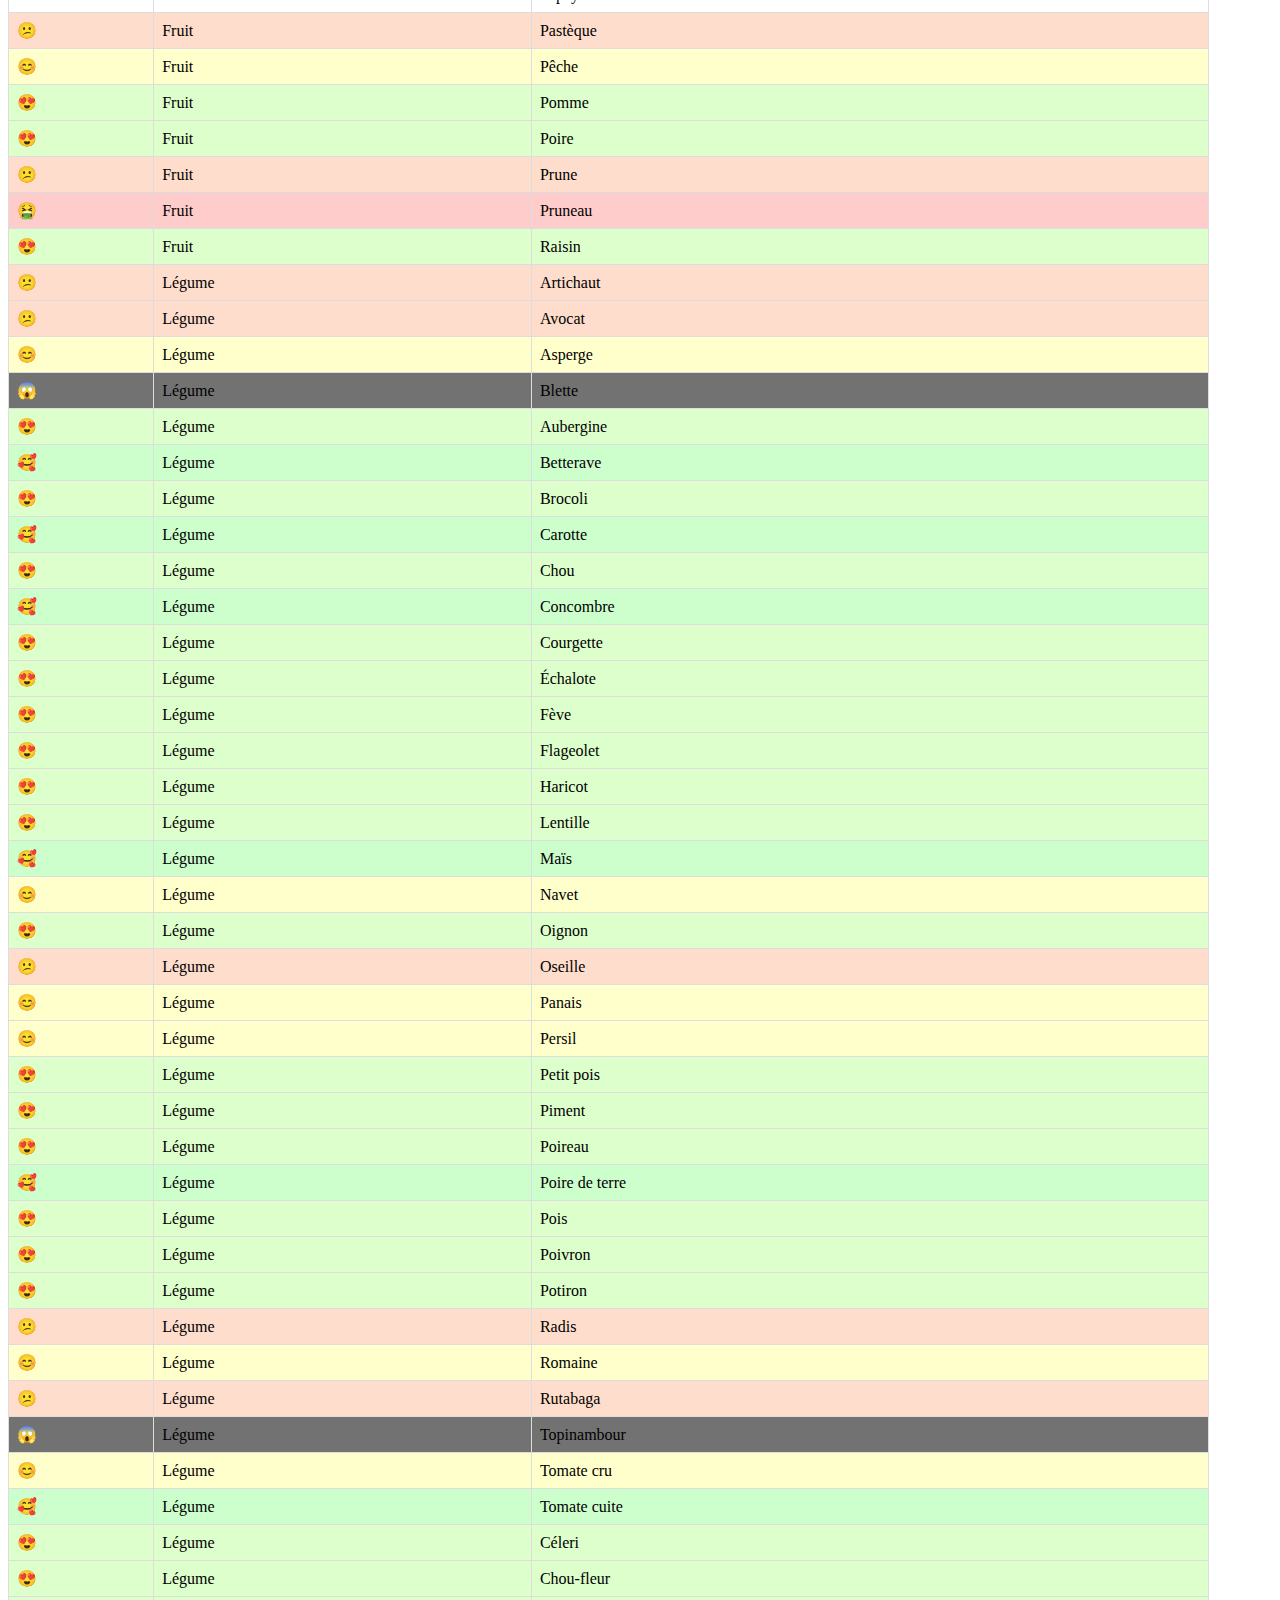
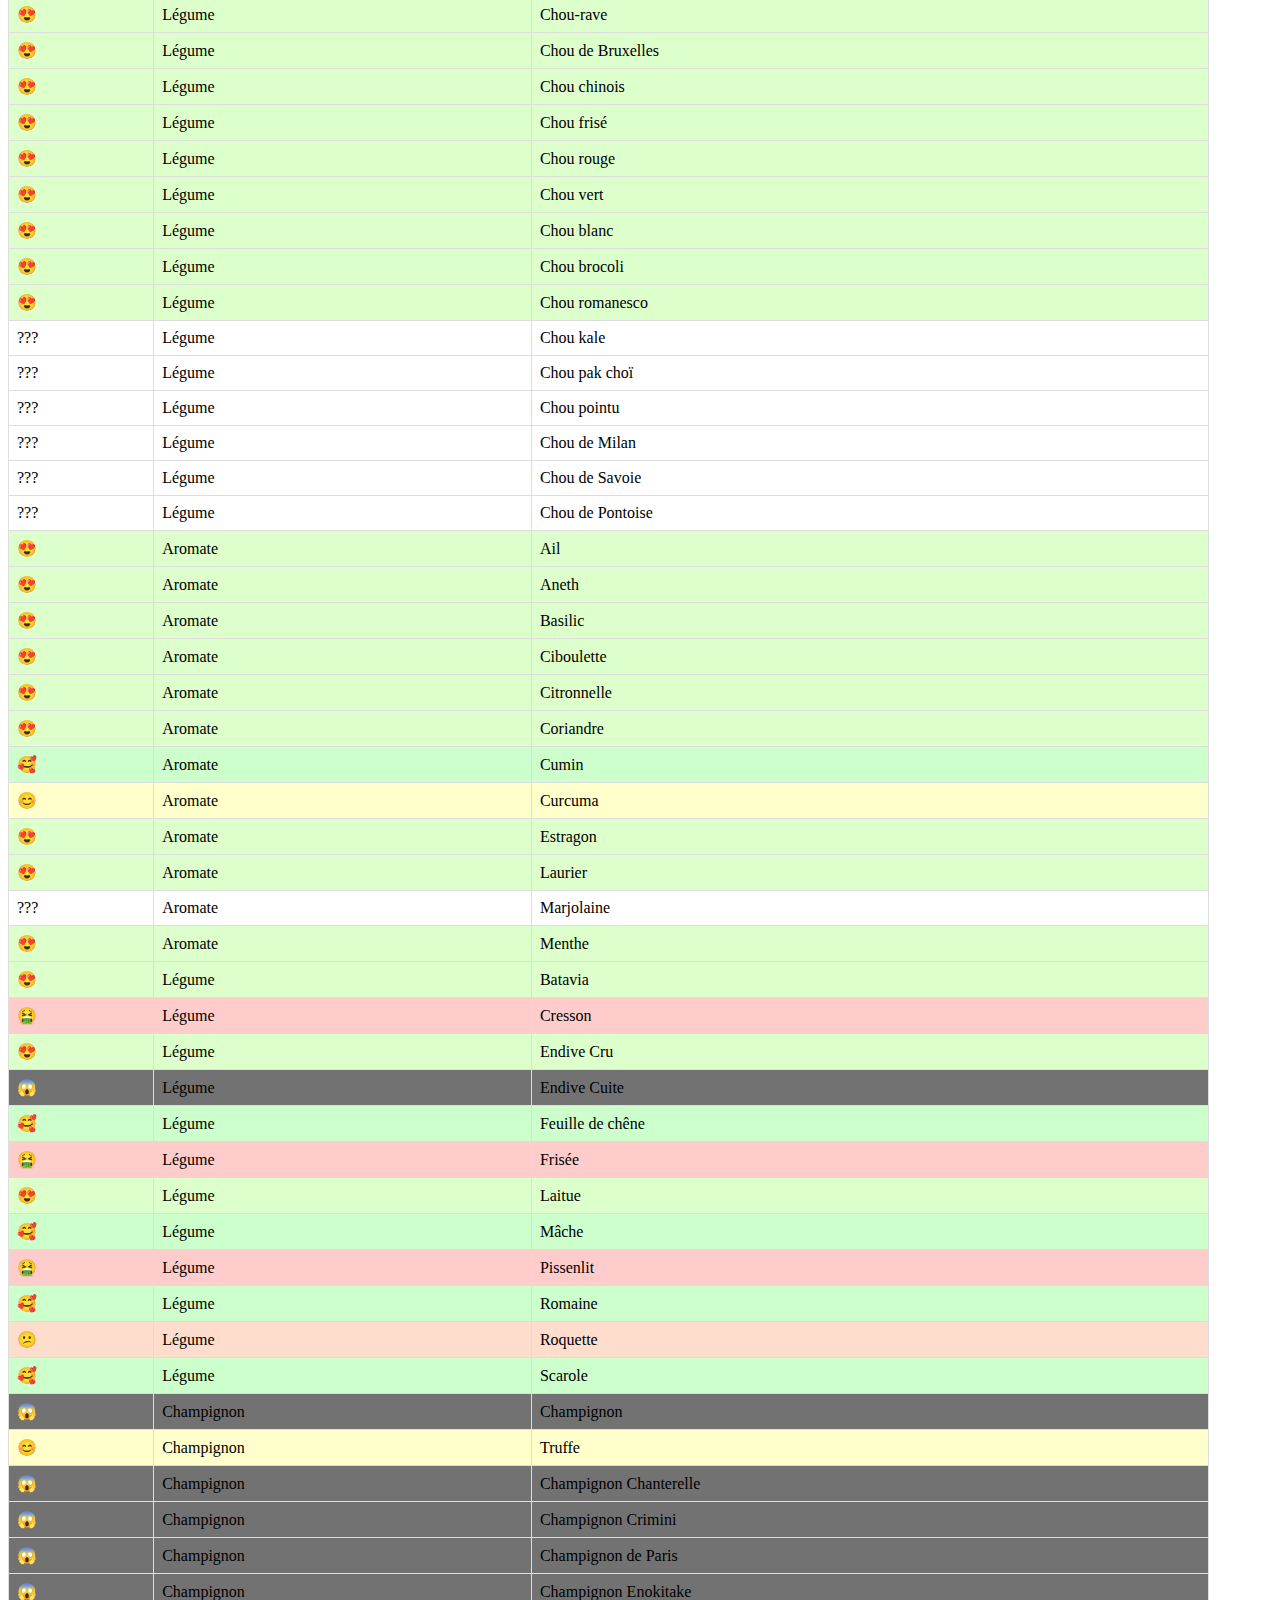
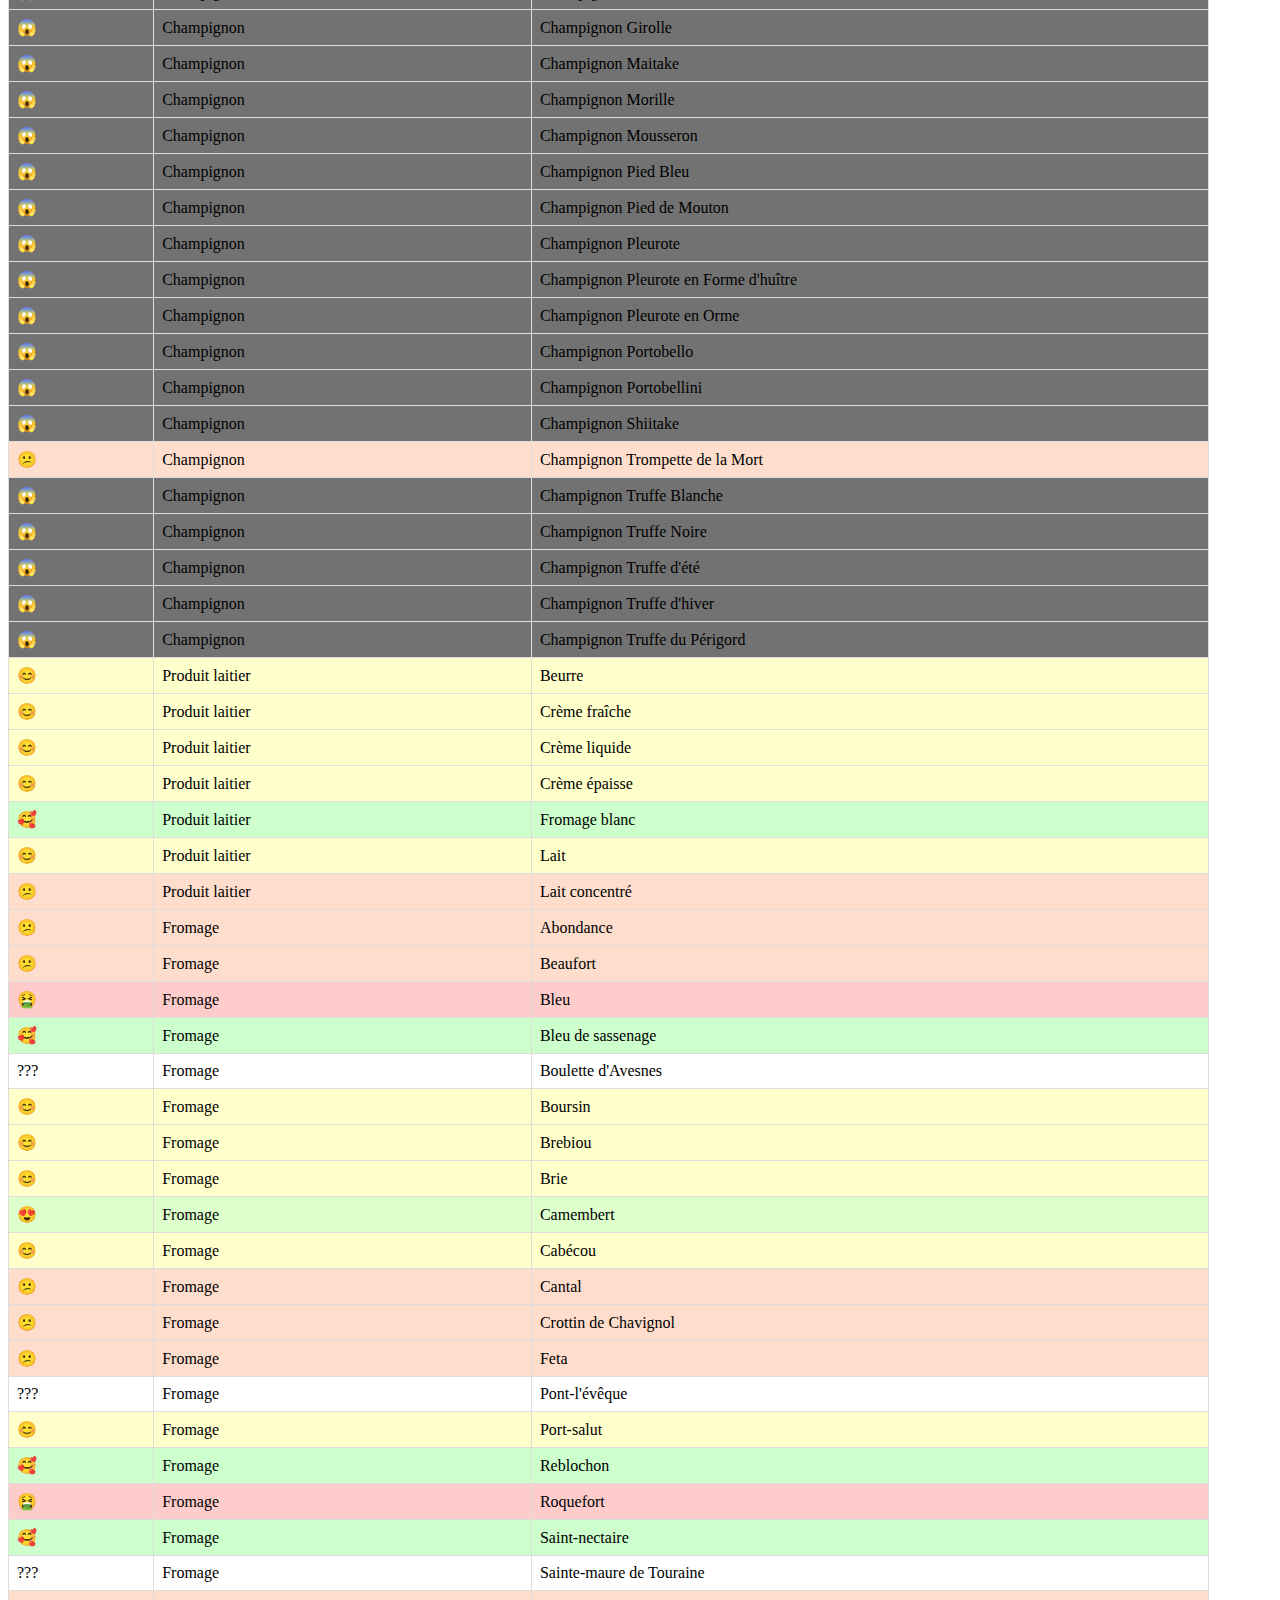
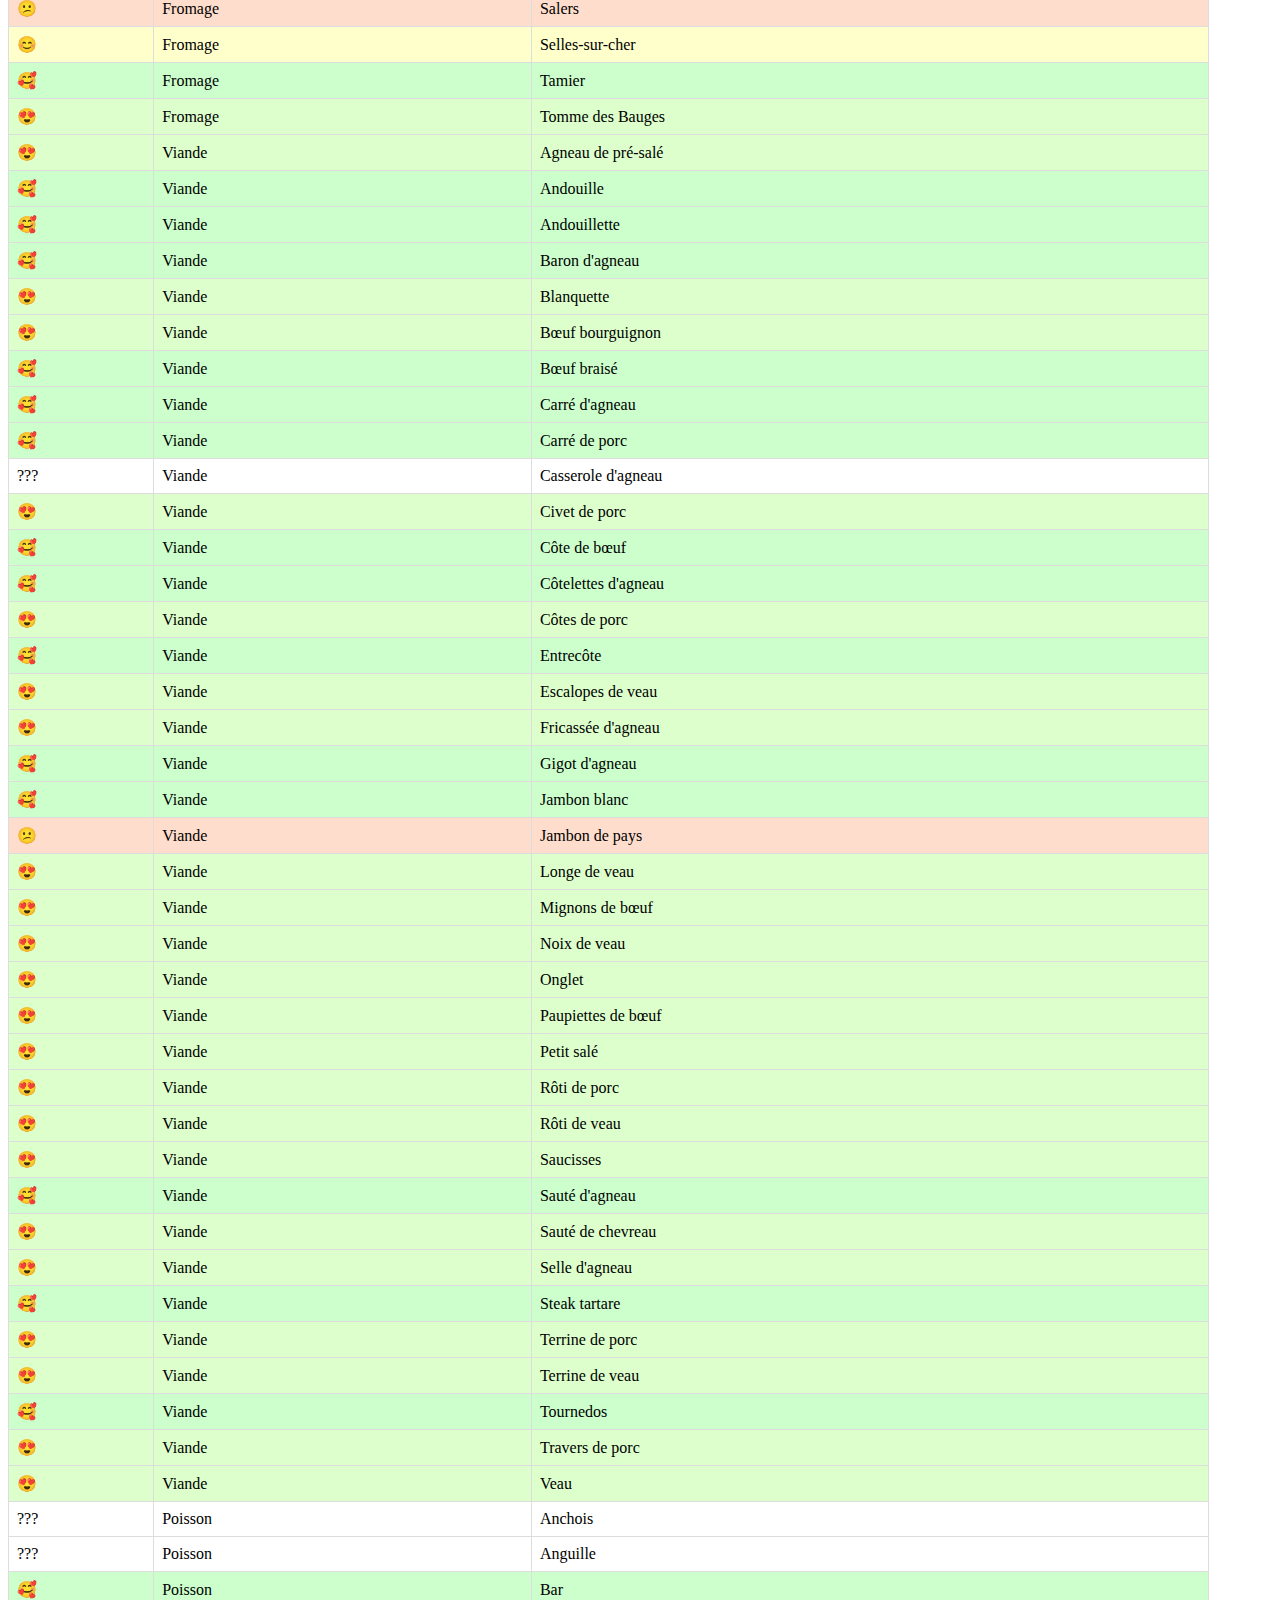
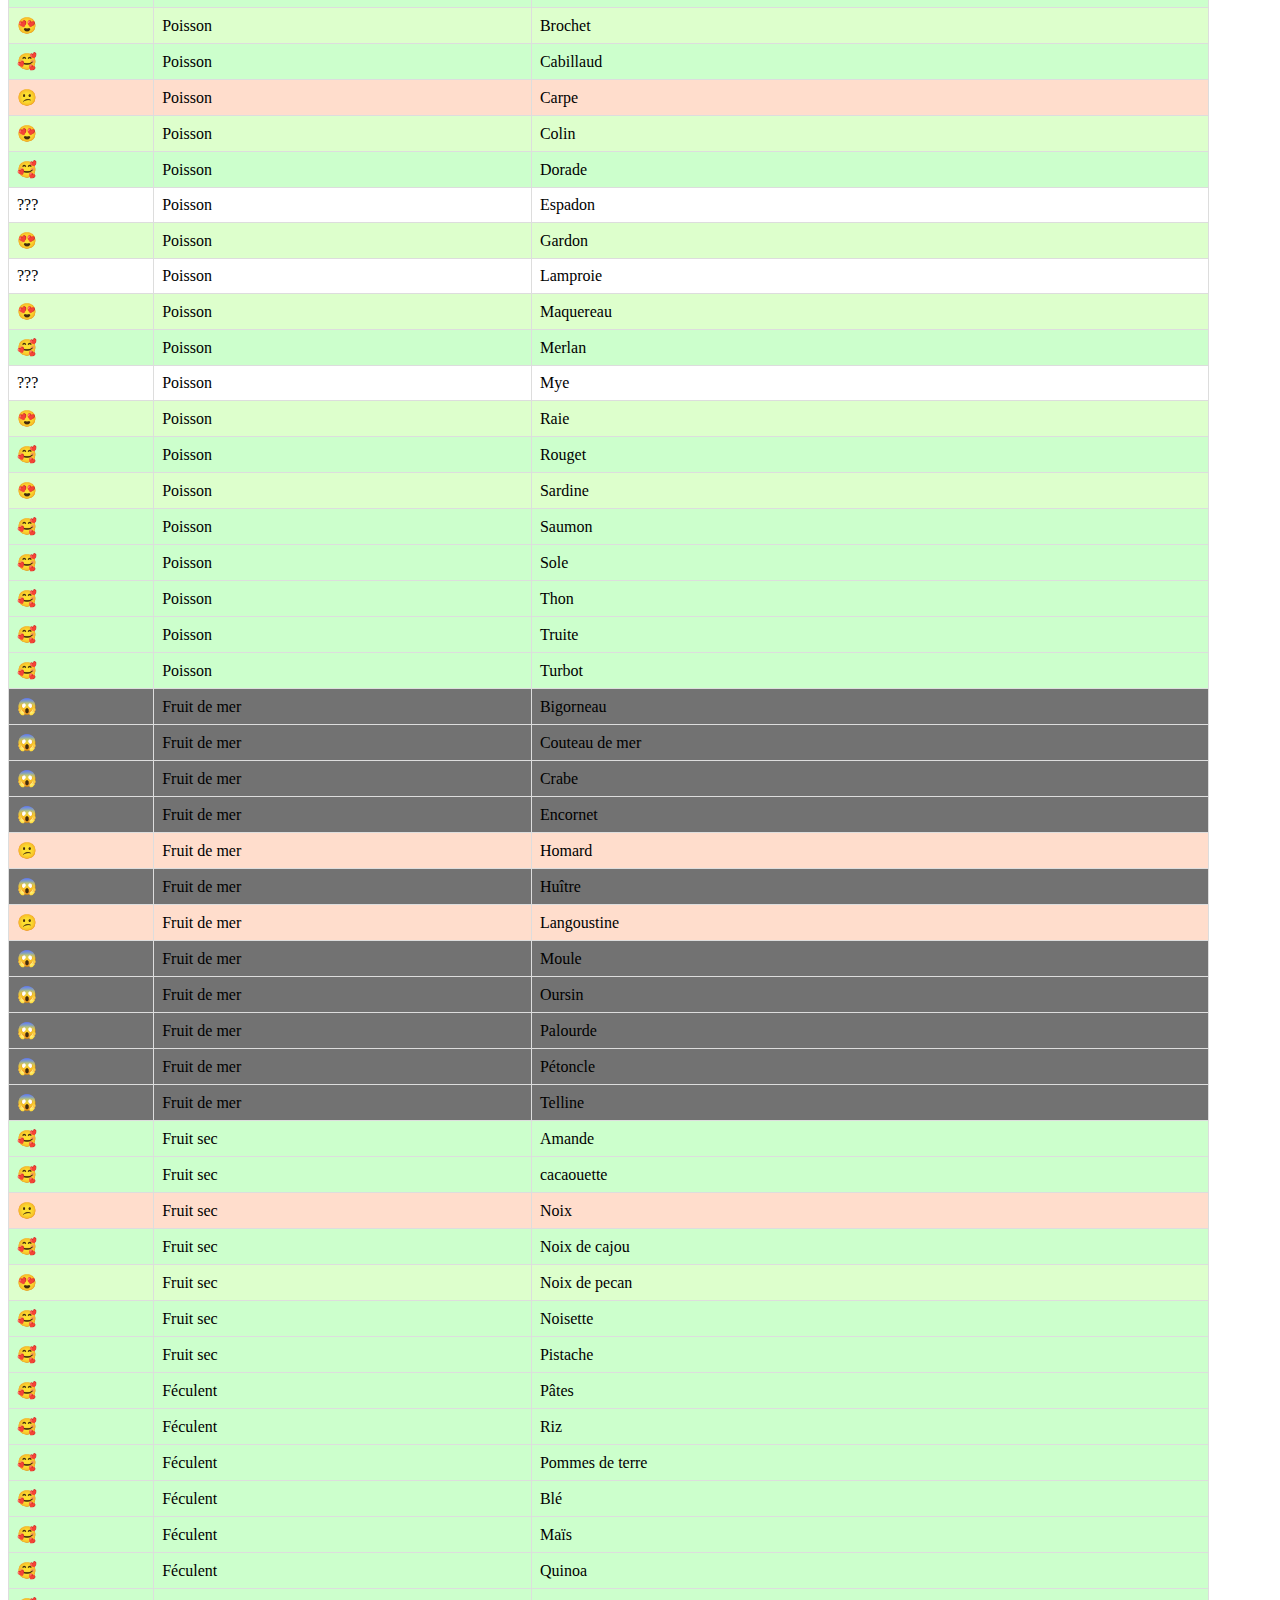
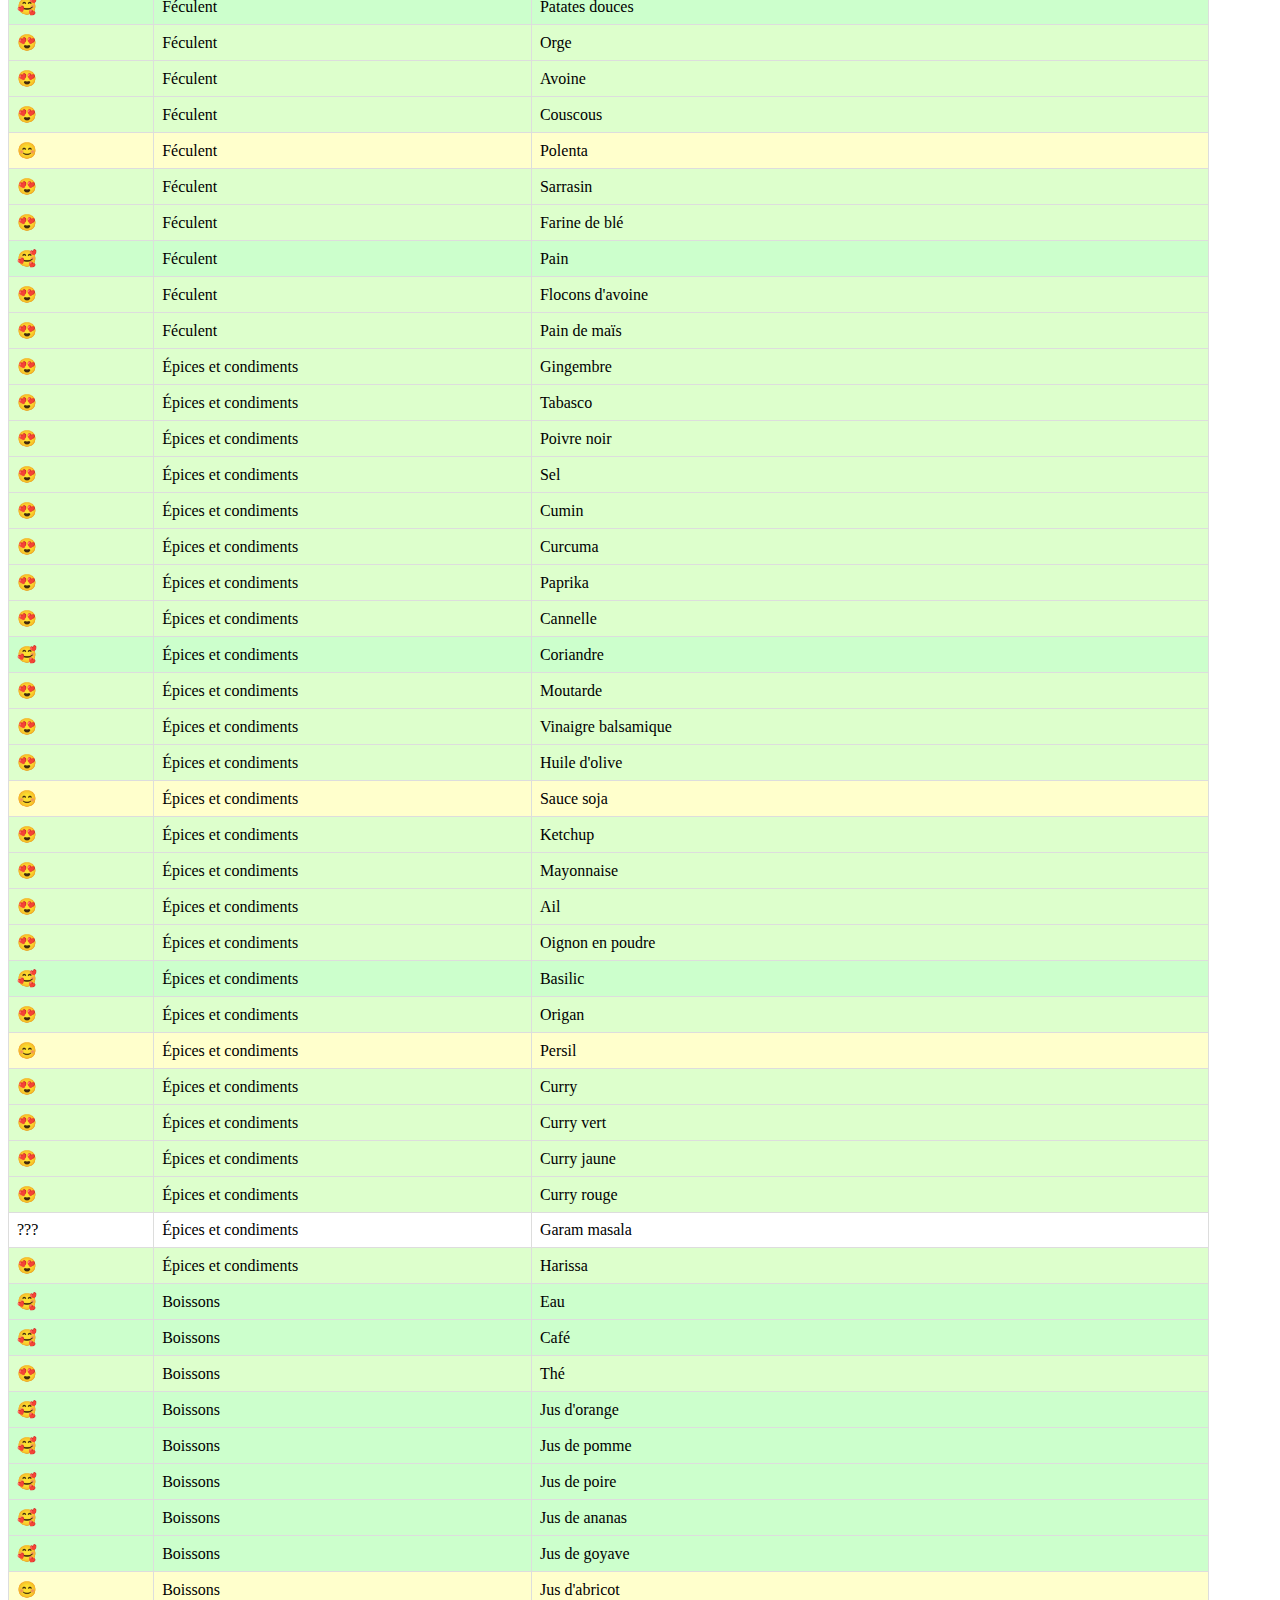
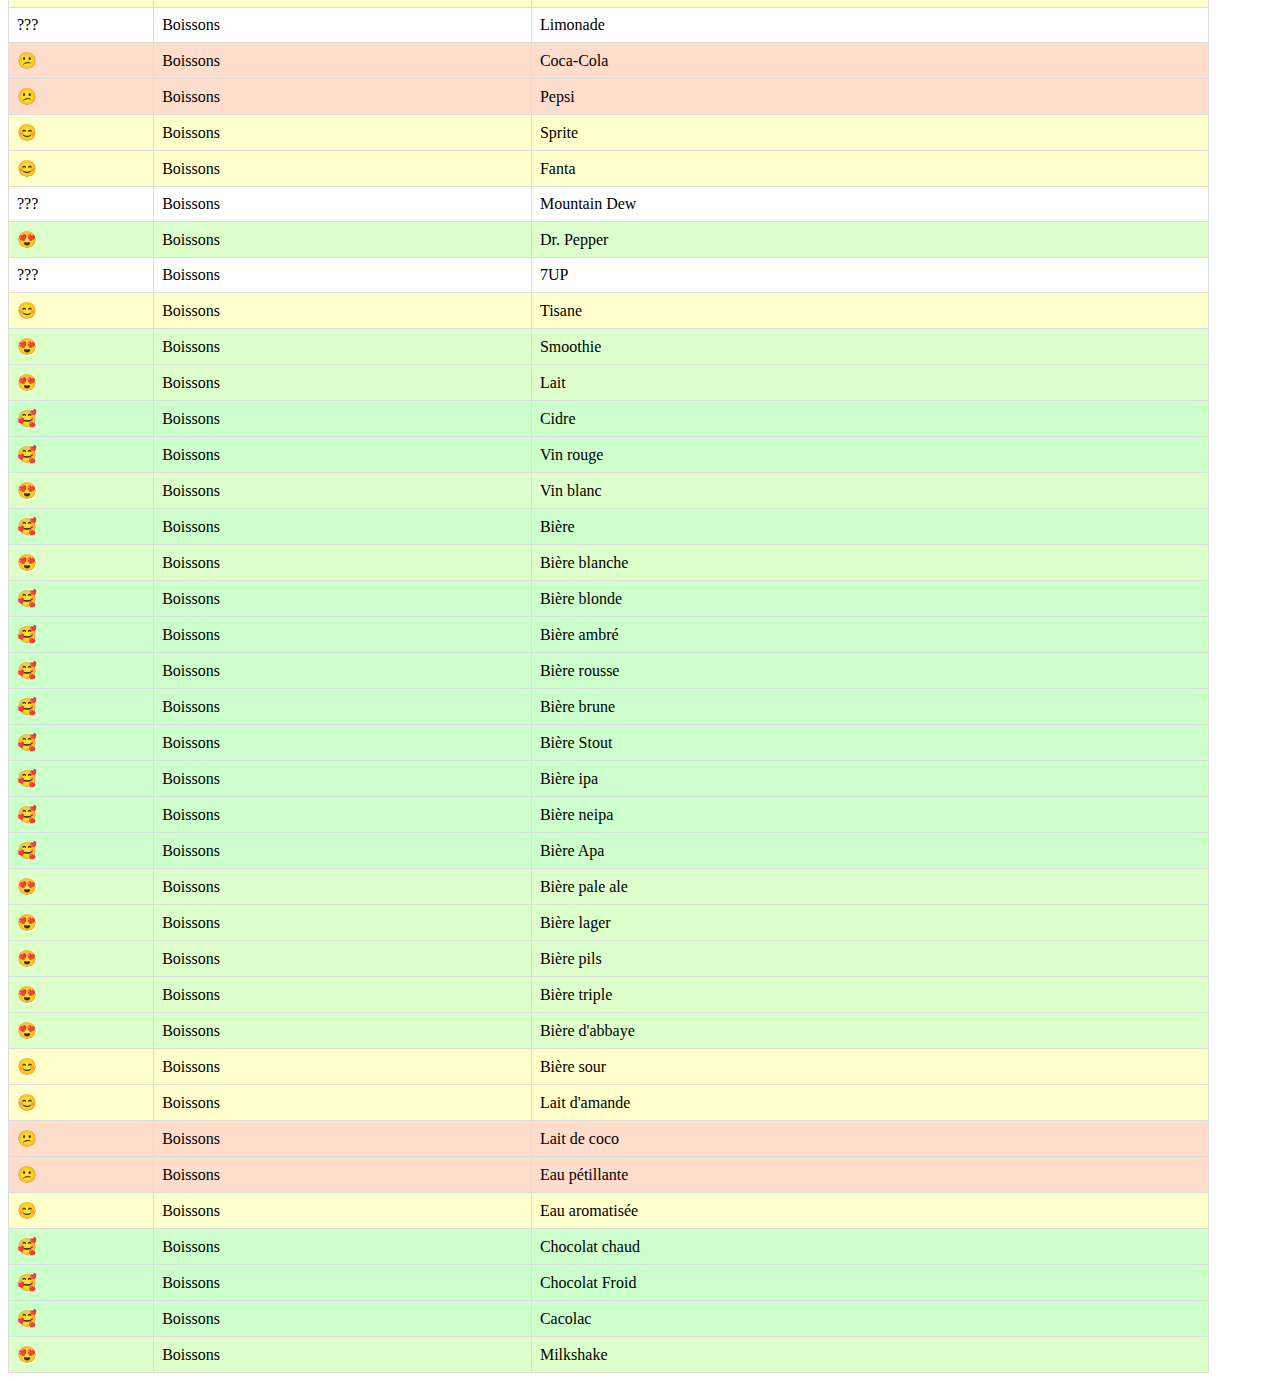
==== commit 921320fa: "Refactore with encapsulation" ====
--- a/html/index.html
+++ b/html/index.html
@@ -3,7 +3,7 @@
 <head>
     <title>Yum or Yuck: Guillaume's Food Radar</title>
     <meta charset="utf-8">
-    <meta http-equiv="Content-Language" content="fr">   
+    <meta http-equiv="Content-Language" content="fr">
     <link rel="stylesheet" type="text/css" href="styles.css">
     <script src="script.js"></script>
 </head>
--- a/html/styles.css
+++ b/html/styles.css
@@ -32,7 +32,7 @@
 }
 
 table {
-    width: 100%;
+    width: 95%;
     border-collapse: collapse;
 }
 
@@ -41,10 +41,41 @@
     padding: 8px;
 }
 
+/*
+Dans ce code, tr:nth-child(even) est un sélecteur CSS qui cible chaque deuxième élément tr (ligne de tableau).
+nth-child(even) est une pseudo-classe qui sélectionne les éléments en fonction de leur position dans un groupe d'éléments frères.
+even signifie que tous les éléments à des positions paires (2, 4, 6, etc.) seront sélectionnés.
+
+background-color: #f2f2f2; est une déclaration CSS qui définit la couleur d'arrière-plan des éléments sélectionnés.
+#f2f2f2 est une couleur gris clair.
+
+Ensemble, ce code donne un effet de zébrure aux lignes du tableau,
+où chaque deuxième ligne a un fond gris clair.
+Cela peut améliorer la lisibilité d'un tableau en facilitant la distinction entre les lignes adjacentes.
+
+C'est desactivé car je prefere que tout soit de la meme couleur
+*/
+/*
 tr:nth-child(even) {
     background-color: #f2f2f2;
 }
+*/
 
+
+/*
+Dans ce code, tr:hover est un sélecteur CSS qui cible les éléments tr (lignes de tableau)
+lorsqu'ils sont survolés par le curseur de la souris.
+:hover est une pseudo-classe qui sélectionne un élément lorsque l'utilisateur pointe dessus
+avec un dispositif de pointage, généralement la souris.
+
+background-color: #ddd; est une déclaration CSS qui définit la couleur d'arrière-plan
+des éléments sélectionnés. #ddd est une couleur gris clair.
+
+Ensemble, ce code change la couleur d'arrière-plan d'une ligne de tableau en gris clair
+lorsqu'elle est survolée par le curseur de la souris.
+Cela peut améliorer l'expérience utilisateur en fournissant un feedback visuel
+lorsque l'utilisateur survole une ligne de tableau.
+*/
 tr:hover {
     background-color: #ddd;
 }
@@ -79,13 +110,13 @@
     background-color: #ccffcc; /* Green */
 }
 
-#tagContainer {
+#tagCategory {
     display: flex;
     flex-wrap: wrap;
     margin-bottom: 20px;
 }
 
-#tagContainer .tag {
+#tagCategory .tag {
     background-color: #f1f1f1;
     border: none;
     color: black;
@@ -98,12 +129,41 @@
     transition-duration: 0.4s;
 }
 
-#tagContainer .tag:hover {
+#tagCategory .tag:hover {
     background-color: #3e8e41;
     color: white;
 }
 
-#tagContainer .tag.selected {
+#tagCategory .tag.selected {
+    background-color: #244a7c;
+    color: white;
+}
+
+#tagRate {
+    display: flex;
+    flex-wrap: wrap;
+    margin-bottom: 20px;
+}
+
+#tagRate .tag {
+    background-color: #f1f1f1;
+    border: none;
+    color: black;
+    padding: 10px 20px;
+    text-align: center;
+    text-decoration: none;
+    display: inline-block;
+    margin: 4px 2px;
+    cursor: pointer;
+    transition-duration: 0.4s;
+}
+
+#tagRate .tag:hover {
+    background-color: #3e8e41;
+    color: white;
+}
+
+#tagRate .tag.selected {
     background-color: #244a7c;
     color: white;
 }